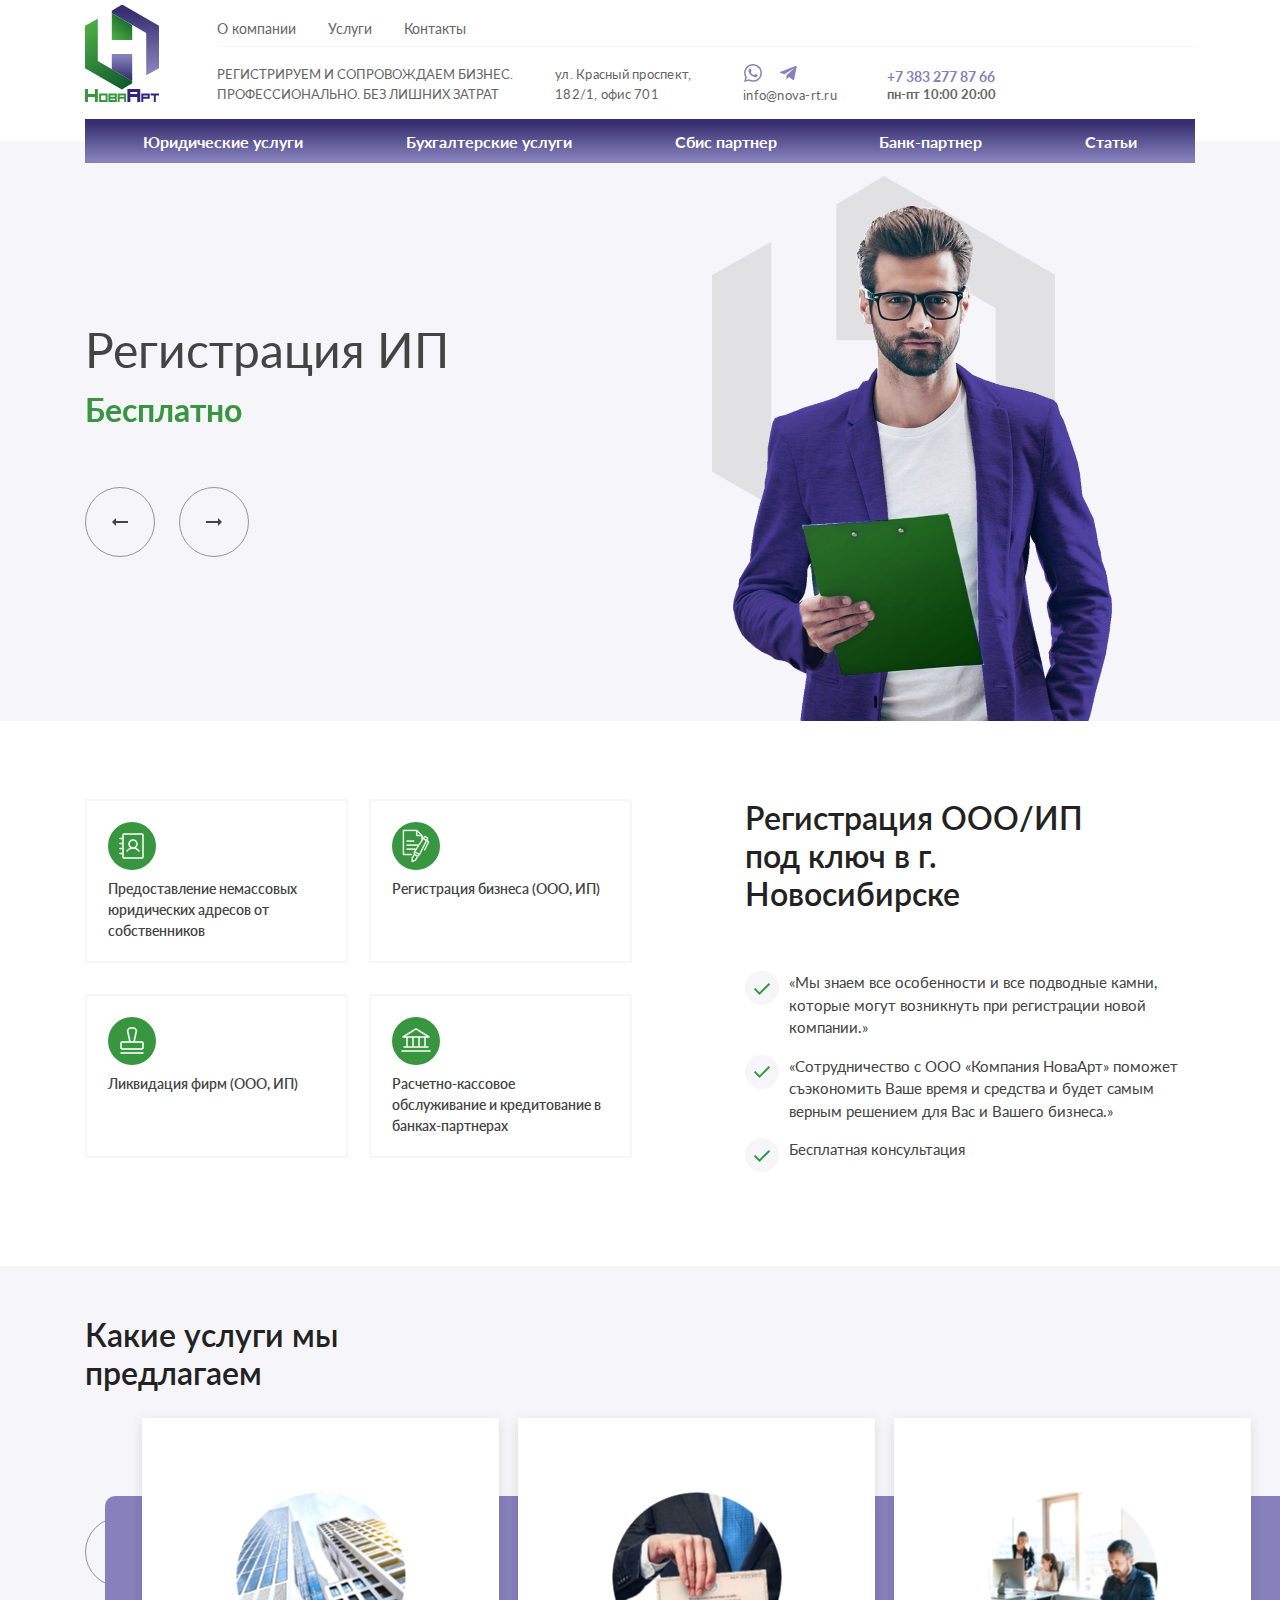
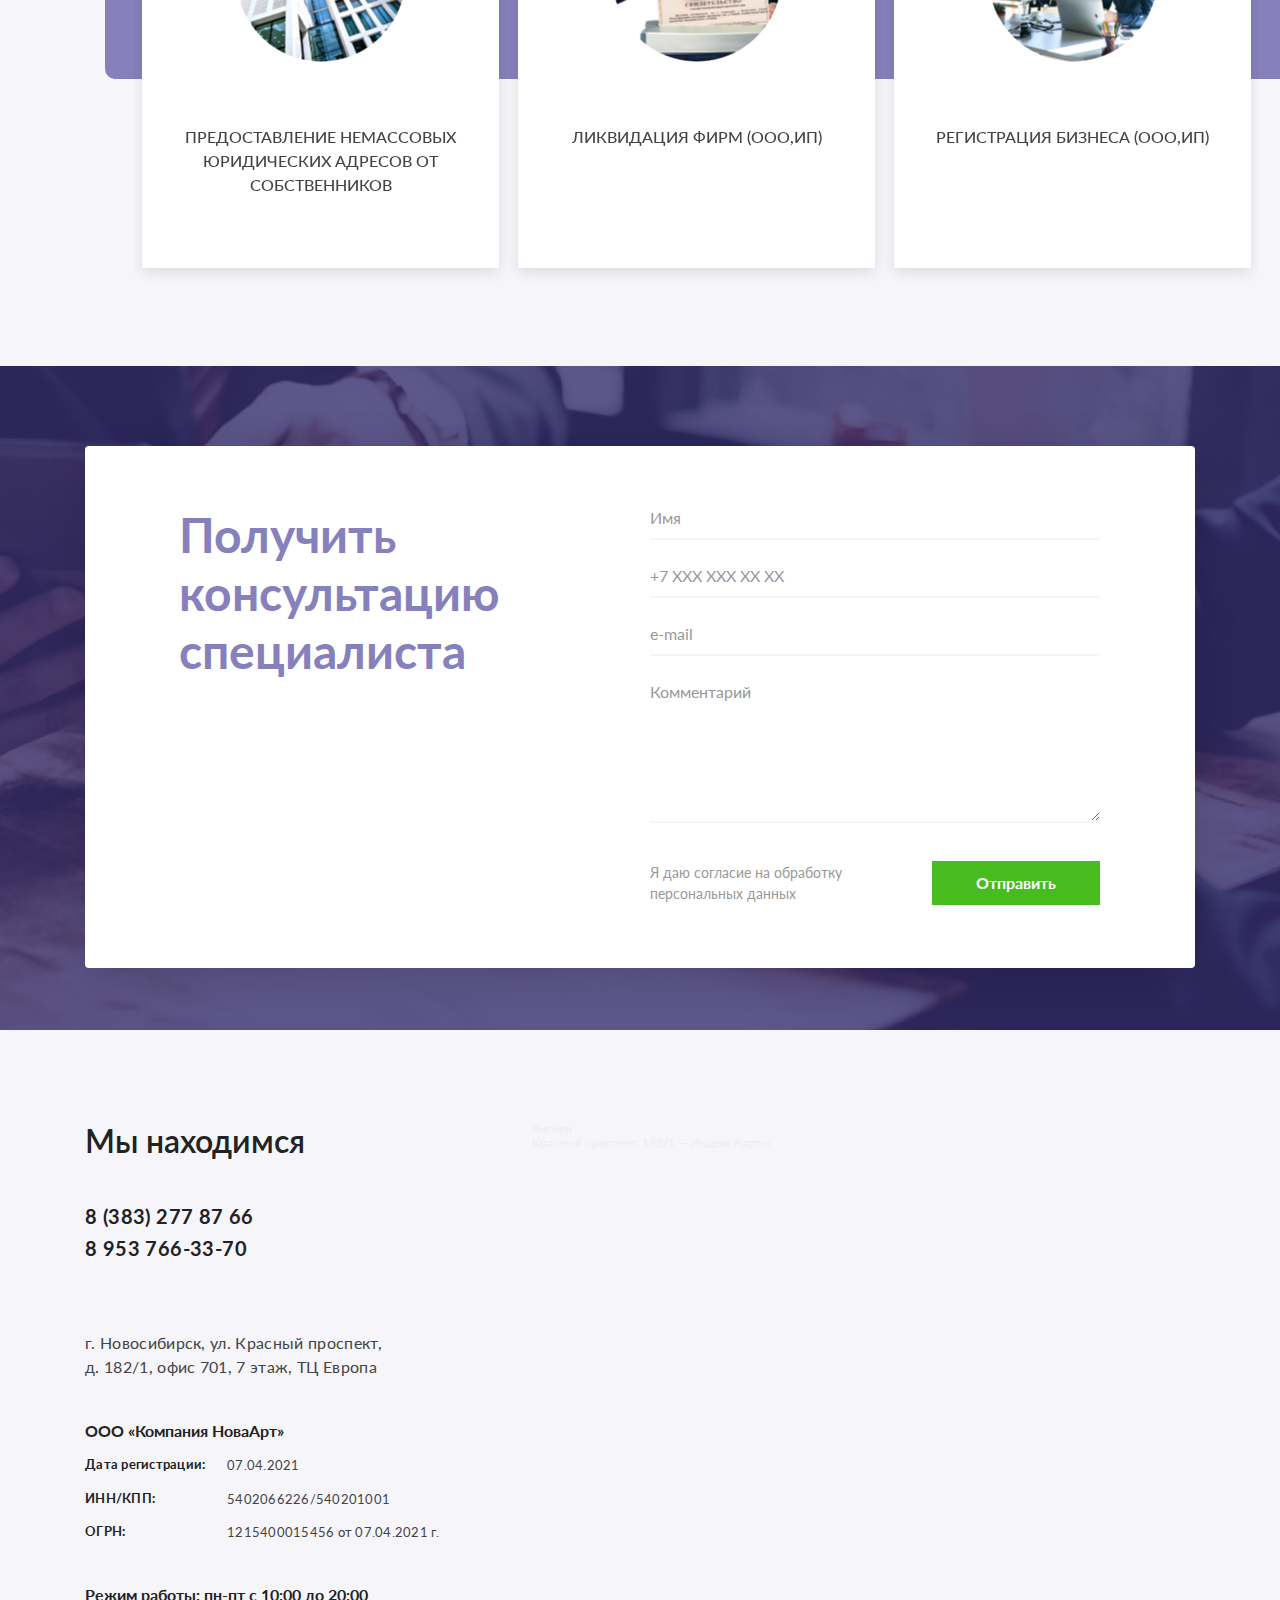
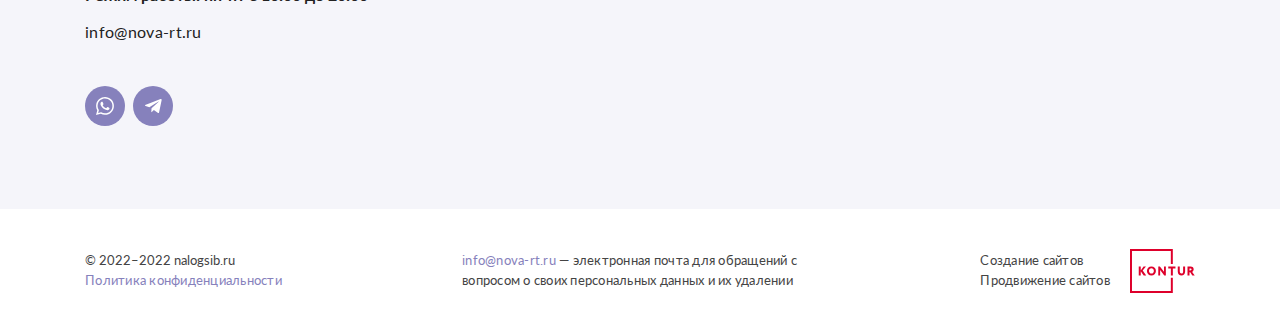
==== cbic-partner.html @ 811dba60 "fw" ====
<!DOCTYPE html>
<html lang="ru">
<head>
    <meta charset="UTF-8">
    <meta http-equiv="X-UA-Compatible" content="IE=edge">
    <meta name="viewport" content="width=device-width, initial-scale=1.0">
    <link rel="stylesheet" href="css/normalize.css">
    <link rel="stylesheet" href="slick-1.8.1/slick/slick-theme.css">
    <link rel="stylesheet" href="slick-1.8.1/slick/slick.css">
    <link rel="stylesheet" href="css/style.css">
    <link rel="stylesheet" href="css/media.css">
    <title></title>
</head>
<body>
    <header class="header">
        <div class="container">
            <div class="header__top">
                <a href="#" class="header__logo"></a>
                <div class="header__right">
                    <div class="nav">
                        <ul>
                            <li>
                                <a href="#">О компании</a>
                            </li>
                            <li>
                                <a href="#">Услуги</a>
                            </li>
                            <li>
                                <a href="#">Контакты</a>
                            </li>
                        </ul>
                    </div>
                    <div class="header__information">
                        <p class="left">Регистрируем и сопровождаем бизнес. Профессионально. Без лишних затрат</p>
                        <p class="header__map">ул. Красный проспект, 182/1, офис 701</p>
                        <div class="header__soc">
                            <div class="box">
                                <a href="#" class="icon">
                                    <svg xmlns="http://www.w3.org/2000/svg" width="18" height="18" viewBox="0 0 18 18" fill="none">
                                        <g clip-path="url(#clip0_146_228)">
                                        <path fill-rule="evenodd" clip-rule="evenodd" d="M13.0613 10.7865C12.8378 10.6748 11.742 10.1363 11.538 10.0613C11.334 9.98703 11.1855 9.95028 11.0363 10.1738C10.8877 10.3958 10.461 10.8983 10.3312 11.0468C10.2007 11.196 10.071 11.214 9.84825 11.103C9.6255 10.9905 8.907 10.7558 8.05575 9.99678C7.3935 9.40578 6.94575 8.67603 6.816 8.45253C6.68625 8.22978 6.80175 8.10903 6.9135 7.99803C7.014 7.89828 7.13625 7.73778 7.248 7.60803C7.35975 7.47753 7.3965 7.38453 7.47075 7.23528C7.54575 7.08678 7.50825 6.95703 7.452 6.84528C7.3965 6.73353 6.951 5.63628 6.765 5.19003C6.58425 4.75578 6.4005 4.81503 6.264 4.80753C6.1335 4.80153 5.985 4.80003 5.8365 4.80003C5.688 4.80003 5.4465 4.85553 5.2425 5.07903C5.03775 5.30178 4.4625 5.84103 4.4625 6.93828C4.4625 8.03478 5.2605 9.09453 5.37225 9.24378C5.484 9.39228 6.9435 11.6438 9.17925 12.609C9.71175 12.8385 10.1265 12.9758 10.4497 13.0778C10.9837 13.248 11.4698 13.224 11.8538 13.1663C12.2812 13.1025 13.1723 12.627 13.3583 12.1065C13.5435 11.586 13.5435 11.1398 13.488 11.0468C13.4325 10.9538 13.284 10.8983 13.0605 10.7865H13.0613ZM8.99475 16.3388H8.99175C7.66382 16.339 6.36028 15.9821 5.21775 15.3053L4.94775 15.1448L2.14125 15.8813L2.8905 13.1453L2.71425 12.8648C1.97185 11.683 1.57897 10.3154 1.581 8.91978C1.5825 4.83228 4.908 1.50678 8.99775 1.50678C10.9777 1.50678 12.8393 2.27928 14.2388 3.68028C14.929 4.36772 15.4762 5.1852 15.8485 6.08545C16.2208 6.9857 16.4109 7.95084 16.4078 8.92503C16.4062 13.0125 13.0807 16.3388 8.99475 16.3388ZM15.3038 2.61603C14.4774 1.78422 13.4942 1.12468 12.4111 0.675631C11.328 0.226579 10.1665 -0.00305719 8.994 3.07332e-05C4.0785 3.07332e-05 0.0765 4.00128 0.075 8.91903C0.0727223 10.4841 0.483281 12.0221 1.26525 13.3778L0 18L4.728 16.7595C6.03591 17.4721 7.50157 17.8455 8.991 17.8455H8.99475C13.9102 17.8455 17.9123 13.8443 17.9137 8.92578C17.9174 7.75374 17.6886 6.59261 17.2406 5.50956C16.7926 4.42651 16.1343 3.44303 15.3038 2.61603Z" fill="#8681BC"/>
                                        </g>
                                        <defs>
                                        <clipPath id="clip0_146_228">
                                        <rect width="18" height="18" fill="white"/>
                                        </clipPath>
                                        </defs>
                                    </svg>
                                </a>
                                <a href="#" class="icon">
                                    <svg xmlns="http://www.w3.org/2000/svg" width="20" height="20" viewBox="0 0 20 20" fill="none">
                                        <path d="M16.5538 3.09198L1.77884 8.78948C0.770505 9.19448 0.776339 9.75698 1.59384 10.0078L5.38717 11.1911L14.1638 5.65365C14.5788 5.40115 14.958 5.53698 14.6463 5.81365L7.53551 12.2311H7.53384L7.53551 12.232L7.27384 16.142C7.65717 16.142 7.82634 15.9661 8.04134 15.7586L9.88384 13.967L13.7163 16.7978C14.423 17.187 14.9305 16.987 15.1063 16.1436L17.6222 4.28698C17.8797 3.25448 17.228 2.78698 16.5538 3.09198Z" fill="#8681BC"/>
                                    </svg>
                                </a>
                            </div>
                            <a href="mailto:info@nova-rt.ru" class="header__email">info@nova-rt.ru</a>
                        </div>
                        <div class="header__phone">
                            <a href="tel:+7 383 277 87 66" class="phone">+7 383 277 87 66</a>
                            <p class="time">пн-пт  10:00 20:00</p>
                        </div>
                        <button class="header__call d-block">Перезвоните нам</button>
                    </div>
                </div>
            </div>
        </div>
    </header>
    <main class="main">
        <section class="banner">
            <div class="container">
                <div class="banner__slider">
                    <div class="banner__wrap">
                        <div class="banner__block">
                            <h2 class="banner__title">Регистрация ИП </h2>
                            <p class="banner__text"></p>
                            <a href="#" class="banner__btn">Бесплатно</a>
                            <div class="banner__img">
                                <img src="img/man.png" alt="" class="img">
                                <img src="img/man-bg.png" alt="" class="back">
                            </div>
                        </div>
                    </div>
                    <div class="banner__wrap">
                        <div class="banner__block">
                            <h2 class="banner__title">Регистрация ИП </h2>
                            <p class="banner__text"></p>
                            <a href="#" class="banner__btn">Бесплатно</a>
                            <div class="banner__img">
                                <img src="img/man.png" alt="" class="img">
                                <img src="img/man-bg.png" alt="" class="back">
                            </div>
                        </div>
                    </div>
                </div>
            </div>
        </section>
        <div class="header__navbar">
            <ul>
                <li>
                    <a href="#">Юридические услуги</a>
                </li>
                <li>
                    <a href="#">Бухгалтерские услуги</a>
                    <div class="sub_menu">
                        <ul>
                            <li>
                                <a href="#">Услуга 1</a>
                            </li>
                            <li>
                                <a href="#">Услуга 2</a>
                            </li>
                            <li>
                                <a href="#">Услуга 3</a>
                            </li>
                            <li>
                                <a href="#">Услуга 4</a>
                            </li>
                        </ul>
                    </div>
                </li>
                <li>
                    <a href="#">Сбис партнер</a>
                </li>
                <li>
                    <a href="#">Банк-партнер</a>
                </li>
                <li>
                    <a href="#">Статьи</a>
                </li>
            </ul>
        </div>
        <section class="registration">
            <div class="container">
                <div class="registration__box">
                    <div class="registration__left">
                        <div class="registration__block">
                            <div class="icon">
                                <svg xmlns="http://www.w3.org/2000/svg" width="32" height="32" viewBox="0 0 32 32" fill="none">
                                    <path d="M19.8875 17.7625C20.4683 17.3226 20.939 16.7537 21.2622 16.1008C21.5854 15.4478 21.7524 14.7286 21.75 14C21.75 12.7402 21.2496 11.532 20.3588 10.6412C19.468 9.75045 18.2598 9.25 17 9.25C15.7402 9.25 14.532 9.75045 13.6412 10.6412C12.7504 11.532 12.25 12.7402 12.25 14C12.2476 14.7286 12.4146 15.4478 12.7378 16.1008C13.061 16.7537 13.5317 17.3226 14.1125 17.7625C12.635 18.3196 11.3472 19.2866 10.4 20.55C10.2807 20.7091 10.2294 20.9092 10.2575 21.1061C10.2857 21.303 10.3909 21.4807 10.55 21.6C10.7091 21.7193 10.9092 21.7706 11.1061 21.7425C11.303 21.7143 11.4807 21.6091 11.6 21.45C12.2287 20.6117 13.044 19.9313 13.9813 19.4626C14.9186 18.994 15.9521 18.75 17 18.75C18.0479 18.75 19.0814 18.994 20.0187 19.4626C20.956 19.9313 21.7713 20.6117 22.4 21.45C22.4591 21.5288 22.5331 21.5952 22.6179 21.6454C22.7026 21.6955 22.7964 21.7285 22.8939 21.7425C22.9914 21.7564 23.0907 21.751 23.1861 21.7265C23.2815 21.7021 23.3712 21.6591 23.45 21.6C23.5288 21.5409 23.5952 21.4669 23.6454 21.3821C23.6955 21.2974 23.7285 21.2036 23.7425 21.1061C23.7564 21.0086 23.751 20.9093 23.7265 20.8139C23.7021 20.7185 23.6591 20.6288 23.6 20.55C22.6528 19.2866 21.365 18.3196 19.8875 17.7625ZM13.75 14C13.75 13.3572 13.9406 12.7289 14.2977 12.1944C14.6548 11.6599 15.1624 11.2434 15.7563 10.9974C16.3501 10.7514 17.0036 10.687 17.634 10.8124C18.2645 10.9378 18.8436 11.2474 19.2981 11.7019C19.7526 12.1564 20.0621 12.7355 20.1876 13.366C20.313 13.9964 20.2486 14.6499 20.0026 15.2437C19.7566 15.8376 19.3401 16.3452 18.8056 16.7023C18.2711 17.0594 17.6428 17.25 17 17.25C16.1391 17.2467 15.3143 16.9032 14.7055 16.2945C14.0968 15.6857 13.7533 14.8609 13.75 14ZM26 3.25H8C7.53587 3.25 7.09075 3.43437 6.76256 3.76256C6.43437 4.09075 6.25 4.53587 6.25 5V7.75H4C3.80109 7.75 3.61032 7.82902 3.46967 7.96967C3.32902 8.11032 3.25 8.30109 3.25 8.5C3.25 8.69891 3.32902 8.88968 3.46967 9.03033C3.61032 9.17098 3.80109 9.25 4 9.25H6.25V12.75H4C3.80109 12.75 3.61032 12.829 3.46967 12.9697C3.32902 13.1103 3.25 13.3011 3.25 13.5C3.25 13.6989 3.32902 13.8897 3.46967 14.0303C3.61032 14.171 3.80109 14.25 4 14.25H6.25V17.75H4C3.80109 17.75 3.61032 17.829 3.46967 17.9697C3.32902 18.1103 3.25 18.3011 3.25 18.5C3.25 18.6989 3.32902 18.8897 3.46967 19.0303C3.61032 19.171 3.80109 19.25 4 19.25H6.25V22.75H4C3.80109 22.75 3.61032 22.829 3.46967 22.9697C3.32902 23.1103 3.25 23.3011 3.25 23.5C3.25 23.6989 3.32902 23.8897 3.46967 24.0303C3.61032 24.171 3.80109 24.25 4 24.25H6.25V27C6.25 27.4641 6.43437 27.9092 6.76256 28.2374C7.09075 28.5656 7.53587 28.75 8 28.75H26C26.4641 28.75 26.9092 28.5656 27.2374 28.2374C27.5656 27.9092 27.75 27.4641 27.75 27V5C27.75 4.53587 27.5656 4.09075 27.2374 3.76256C26.9092 3.43437 26.4641 3.25 26 3.25ZM26.25 27C26.25 27.0663 26.2237 27.1299 26.1768 27.1768C26.1299 27.2237 26.0663 27.25 26 27.25H8C7.9337 27.25 7.87011 27.2237 7.82322 27.1768C7.77634 27.1299 7.75 27.0663 7.75 27V5C7.75 4.9337 7.77634 4.87011 7.82322 4.82322C7.87011 4.77634 7.9337 4.75 8 4.75H26C26.0663 4.75 26.1299 4.77634 26.1768 4.82322C26.2237 4.87011 26.25 4.9337 26.25 5V27Z" fill="white"/>
                                </svg>
                            </div>
                            <p class="text">Предоставление немассовых юридических адресов от собственников</p>
                        </div>
                        <div class="registration__block">
                            <div class="icon">
                                <svg xmlns="http://www.w3.org/2000/svg" width="28" height="34" viewBox="0 0 28 34" fill="none">
                                    <path d="M1.29347 1.00129C1.12094 1.0353 0.99703 1.19233 1.00005 1.3735V25.5371C1.00005 25.7426 1.16174 25.9093 1.36122 25.9093H9.48503C9.58175 25.9106 9.67493 25.8721 9.74369 25.8021C9.81244 25.7322 9.85123 25.6367 9.85123 25.5371C9.85123 25.4374 9.81245 25.3421 9.74369 25.272C9.67493 25.2022 9.58175 25.1635 9.48503 25.1651H1.72227V1.74576H14.427V6.54837C14.427 6.75394 14.5887 6.92032 14.7882 6.92032H19.6736V11.0252C19.6726 11.0727 19.6802 11.1202 19.6963 11.1646V11.1763L12.0354 22.77C11.9928 22.831 11.9692 22.904 11.9677 22.9792V25.2932L9.89164 28.8167C9.85512 28.8759 9.83547 28.9444 9.83522 29.0142V32.6307C9.83598 32.7563 9.89844 32.8728 10.0007 32.9406C10.1029 33.0086 10.2316 33.019 10.343 32.9678L13.6939 31.4562C13.7644 31.4255 13.8239 31.3726 13.8632 31.3051L15.9394 27.4795C15.9432 27.4756 15.947 27.4717 15.9505 27.4678L15.9618 27.4561V27.4444L15.9732 27.433C15.977 27.4291 15.9807 27.4252 15.9845 27.4213L17.7334 25.9795C17.7707 25.9473 17.8014 25.9079 17.8236 25.8632L24.7062 12.0023L26.1617 12.8861L22.3594 20.7116C22.3025 20.8009 22.2854 20.911 22.3126 21.014C22.34 21.117 22.4088 21.203 22.502 21.2502C22.5949 21.2972 22.7029 21.3008 22.7989 21.2601C22.8946 21.2193 22.9689 21.1383 23.0024 21.0374L26.9628 12.9089C27.0475 12.7318 26.983 12.5175 26.8162 12.4206L25.0334 11.3391L26.0489 9.29269C26.1408 9.11256 26.0756 8.88986 25.9023 8.79253L22.8559 6.99014C22.805 6.95666 22.7468 6.93642 22.6866 6.932C22.565 6.92993 22.4504 6.99118 22.3819 7.09474L20.3962 10.1067V6.54835C20.3955 6.44712 20.3547 6.35056 20.2834 6.28075L15.0368 1.09474C14.9683 1.03244 14.8796 0.999218 14.7884 1.00156H1.36158C1.33916 0.999481 1.3165 0.999481 1.29383 1.00156L1.29347 1.00129ZM15.1491 2.24565L19.1432 6.17587H15.1491V2.24565ZM22.7874 7.80383L25.2473 9.26906L24.401 10.9669L21.7606 9.36202L22.7874 7.80383ZM21.3546 9.97845L24.0736 11.6295L17.4392 25.014L12.9597 22.6652L21.3546 9.97845ZM4.82455 11.6412C4.62508 11.6508 4.47095 11.8252 4.48027 12.0308C4.4896 12.2363 4.65883 12.3952 4.85831 12.3853H11.8654C11.9621 12.3869 12.0551 12.3482 12.1241 12.2784C12.1928 12.2083 12.2316 12.113 12.2316 12.0134C12.2316 11.9137 12.1928 11.8182 12.1241 11.7484C12.0551 11.6783 11.9621 11.6399 11.8654 11.6412H4.85831C4.84697 11.6406 4.83564 11.6406 4.82456 11.6412L4.82455 11.6412ZM4.79056 15.6763C4.59108 15.6955 4.44476 15.8777 4.4634 16.0833C4.48204 16.2889 4.65883 16.4397 4.8583 16.4205H15.9273C16.024 16.4218 16.117 16.3833 16.186 16.3133C16.2547 16.2434 16.2935 16.1479 16.2935 16.0482C16.2935 15.9488 16.2547 15.8533 16.186 15.7832C16.117 15.7134 16.024 15.6747 15.9273 15.6763H4.8583C4.83589 15.674 4.81322 15.674 4.79056 15.6763V15.6763ZM4.82455 19.6998C4.62508 19.7094 4.47095 19.8838 4.48027 20.0891C4.48959 20.2947 4.65883 20.4535 4.85831 20.4439H13.0498C13.1465 20.4452 13.2395 20.4068 13.3085 20.3367C13.3772 20.2669 13.416 20.1714 13.416 20.0717C13.416 19.972 13.3772 19.8768 13.3085 19.8067C13.2395 19.7369 13.1465 19.6982 13.0498 19.6997H4.85831C4.84697 19.699 4.83564 19.699 4.82456 19.6997L4.82455 19.6998ZM12.6885 23.3627L17.0101 25.6185L15.6334 26.7579L12.6885 25.1764L12.6885 23.3627ZM12.4515 25.8859L15.1708 27.3511L13.2867 30.8279L10.5561 32.0488V29.107L12.4515 25.8859Z" fill="white" stroke="white" stroke-width="0.6"/>
                                </svg>
                            </div>
                            <p class="text">Регистрация бизнеса (ООО, ИП)</p>
                        </div>
                        <div class="registration__block">
                            <div class="icon">
                                <svg xmlns="http://www.w3.org/2000/svg" width="32" height="32" viewBox="0 0 32 32" fill="none">
                                    <path d="M27.5 28C27.5 28.1326 27.4473 28.2598 27.3536 28.3536C27.2598 28.4473 27.1326 28.5 27 28.5H5C4.86739 28.5 4.74021 28.4473 4.64645 28.3536C4.55268 28.2598 4.5 28.1326 4.5 28C4.5 27.8674 4.55268 27.7402 4.64645 27.6465C4.74021 27.5527 4.86739 27.5 5 27.5H27C27.1326 27.5 27.2598 27.5527 27.3536 27.6465C27.4473 27.7402 27.5 27.8674 27.5 28ZM27.5 18V23C27.5 23.3978 27.342 23.7794 27.0607 24.0607C26.7794 24.342 26.3978 24.5 26 24.5H6C5.60218 24.5 5.22064 24.342 4.93934 24.0607C4.65804 23.7794 4.5 23.3978 4.5 23V18C4.5 17.6022 4.65804 17.2206 4.93934 16.9393C5.22064 16.658 5.60218 16.5 6 16.5H13.3875L11.2875 6.7375C11.1774 6.2267 11.1831 5.69772 11.3041 5.18939C11.4251 4.68106 11.6584 4.20628 11.9869 3.79989C12.3153 3.39349 12.7306 3.06581 13.2023 2.84087C13.6739 2.61594 14.19 2.49947 14.7125 2.5H17.2875C17.81 2.49947 18.3261 2.61594 18.7977 2.84087C19.2694 3.06581 19.6847 3.39349 20.0131 3.79989C20.3416 4.20628 20.5749 4.68106 20.6959 5.18939C20.8169 5.69772 20.8226 6.2267 20.7125 6.7375L18.6125 16.5H26C26.3978 16.5 26.7794 16.658 27.0607 16.9393C27.342 17.2206 27.5 17.6022 27.5 18ZM14.4 16.5H17.6L19.7375 6.525C19.8137 6.15974 19.8084 5.78216 19.7219 5.41918C19.6355 5.0562 19.4701 4.71675 19.2375 4.425C19.0022 4.13495 18.7049 3.9013 18.3675 3.74123C18.03 3.58116 17.661 3.49873 17.2875 3.5H14.7125C14.339 3.49873 13.97 3.58116 13.6325 3.74123C13.2951 3.9013 12.9978 4.13495 12.7625 4.425C12.5299 4.71675 12.3645 5.0562 12.2781 5.41918C12.1916 5.78216 12.1863 6.15974 12.2625 6.525L14.4 16.5ZM26.5 18C26.5 17.8674 26.4473 17.7402 26.3536 17.6465C26.2598 17.5527 26.1326 17.5 26 17.5H6C5.86739 17.5 5.74021 17.5527 5.64645 17.6465C5.55268 17.7402 5.5 17.8674 5.5 18V23C5.5 23.1326 5.55268 23.2598 5.64645 23.3536C5.74021 23.4473 5.86739 23.5 6 23.5H26C26.1326 23.5 26.2598 23.4473 26.3536 23.3536C26.4473 23.2598 26.5 23.1326 26.5 23V18Z" fill="white" stroke="white" stroke-width="0.6"/>
                                </svg>
                            </div>
                            <p class="text">Ликвидация фирм (ООО, ИП)</p>
                        </div>
                        <div class="registration__block">
                            <div class="icon">
                                <svg xmlns="http://www.w3.org/2000/svg" width="32" height="32" viewBox="0 0 32 32" fill="none">
                                    <path d="M3 12.75H6.25V21.25H4C3.80109 21.25 3.61032 21.329 3.46967 21.4697C3.32902 21.6103 3.25 21.8011 3.25 22C3.25 22.1989 3.32902 22.3897 3.46967 22.5303C3.61032 22.671 3.80109 22.75 4 22.75H28C28.1989 22.75 28.3897 22.671 28.5303 22.5303C28.671 22.3897 28.75 22.1989 28.75 22C28.75 21.8011 28.671 21.6103 28.5303 21.4697C28.3897 21.329 28.1989 21.25 28 21.25H25.75V12.75H29C29.1625 12.7484 29.32 12.694 29.4489 12.5952C29.5778 12.4963 29.6711 12.3582 29.7148 12.2018C29.7585 12.0453 29.7502 11.8789 29.6912 11.7275C29.6322 11.5762 29.5256 11.4481 29.3875 11.3625L16.3875 3.36249C16.2716 3.28917 16.1372 3.25024 16 3.25024C15.8628 3.25024 15.7284 3.28917 15.6125 3.36249L2.6125 11.3625C2.4744 11.4481 2.36782 11.5762 2.30879 11.7275C2.24976 11.8789 2.24147 12.0453 2.28517 12.2018C2.32887 12.3582 2.42219 12.4963 2.55111 12.5952C2.68002 12.694 2.83755 12.7484 3 12.75ZM7.75 12.75H12.25V21.25H7.75V12.75ZM18.25 12.75V21.25H13.75V12.75H18.25ZM24.25 21.25H19.75V12.75H24.25V21.25ZM16 4.87499L26.35 11.25H5.65L16 4.87499ZM30.75 26C30.75 26.1989 30.671 26.3897 30.5303 26.5303C30.3897 26.671 30.1989 26.75 30 26.75H2C1.80109 26.75 1.61032 26.671 1.46967 26.5303C1.32902 26.3897 1.25 26.1989 1.25 26C1.25 25.8011 1.32902 25.6103 1.46967 25.4697C1.61032 25.329 1.80109 25.25 2 25.25H30C30.1989 25.25 30.3897 25.329 30.5303 25.4697C30.671 25.6103 30.75 25.8011 30.75 26Z" fill="white"/>
                                </svg>
                            </div>
                            <p class="text">Расчетно-кассовое обслуживание и кредитование в банках-партнерах</p>
                        </div>
                    </div>
                    <div class="registration__right">
                        <div class="title_h2">
                            <h2 class="h2">Регистрация ООО/ИП под ключ в г. Новосибирске</h2>
                        </div>
                        <div class="registration__check">
                            <div class="icon">
                                <svg xmlns="http://www.w3.org/2000/svg" width="18" height="13" viewBox="0 0 18 13" fill="none">
                                    <path d="M6.54961 13.0001L0.849609 7.3001L2.27461 5.8751L6.54961 10.1501L15.7246 0.975098L17.1496 2.4001L6.54961 13.0001Z" fill="#37963F"/>
                                </svg>
                            </div>
                            <p class="text">«Мы знаем все особенности и все подводные камни, которые могут возникнуть при регистрации новой компании.»</p>
                        </div>
                        <div class="registration__check">
                            <div class="icon">
                                <svg xmlns="http://www.w3.org/2000/svg" width="18" height="13" viewBox="0 0 18 13" fill="none">
                                    <path d="M6.54961 13.0001L0.849609 7.3001L2.27461 5.8751L6.54961 10.1501L15.7246 0.975098L17.1496 2.4001L6.54961 13.0001Z" fill="#37963F"/>
                                </svg>
                            </div>
                            <p class="text">«Сотрудничество с ООО «Компания НоваАрт» поможет съэкономить Ваше время и средства и будет самым верным решением для Вас и Вашего бизнеса.»</p>
                        </div>
                        <div class="registration__check">
                            <div class="icon">
                                <svg xmlns="http://www.w3.org/2000/svg" width="18" height="13" viewBox="0 0 18 13" fill="none">
                                    <path d="M6.54961 13.0001L0.849609 7.3001L2.27461 5.8751L6.54961 10.1501L15.7246 0.975098L17.1496 2.4001L6.54961 13.0001Z" fill="#37963F"/>
                                </svg>
                            </div>
                            <p class="text">Бесплатная консультация</p>
                        </div>
                    </div>
                </div>
            </div>
        </section>
        <section class="services">
            <div class="container">
                <div class="title_h2">
                    <h2 class="h2">Какие услуги мы предлагаем</h2>
                </div>
                <div class="arrows_box">
                    <button class="prev">
                        <svg xmlns="http://www.w3.org/2000/svg" width="16" height="8" viewBox="0 0 16 8" fill="none">
                            <path d="M3.99 3H16V5H3.99V8L0 4L3.99 0V3Z" fill="#444444"/>
                        </svg>
                    </button>
                    <button class="next">
                        <svg xmlns="http://www.w3.org/2000/svg" width="16" height="8" viewBox="0 0 16 8" fill="none">
                            <path d="M12.01 3H0V5H12.01V8L16 4L12.01 0V3Z" fill="#444444"/>
                        </svg>
                    </button>
                </div>
                <div class="services__slider">
                    <div class="services__wrap">
                        <a href="#" class="services__block">
                            <div class="img">
                                <img src="img/img1.png" alt="">
                            </div>
                            <p class="text">Предоставление немассовых юридических адресов от собственников</p>
                        </a>
                    </div>
                    <div class="services__wrap">
                        <a href="#" class="services__block">
                            <div class="img">
                                <img src="img/img2.png" alt="">
                            </div>
                            <p class="text">Ликвидация фирм (ООО,ИП)</p>
                        </a>
                    </div>
                    <div class="services__wrap">
                        <a href="#" class="services__block">
                            <div class="img">
                                <img src="img/img3.png" alt="">
                            </div>
                            <p class="text">Регистрация бизнеса (ООО,ИП)</p>
                        </a>
                    </div>
                    <div class="services__wrap">
                        <a href="#" class="services__block">
                            <div class="img">
                                <img src="img/img2.png" alt="">
                            </div>
                            <p class="text">Ликвидация фирм (ООО,ИП)</p>
                        </a>
                    </div>
                </div>
            </div>
        </section>
        <section class="consultation_form">
            <div class="container">
                <div class="consultation_form__wrap">
                    <p class="title">Получить консультацию специалиста</p>
                    <form class="consultation_form__block">
                        <div class="input">
                            <input type="text" placeholder="Имя">
                        </div>
                        <div class="input">
                            <input type="text" placeholder="+7 ХХХ ХХХ ХХ ХХ" class="input_phone tel">
                        </div>
                        <div class="input">
                            <input type="text" placeholder="e-mail">
                        </div>
                        <textarea class="textarea" placeholder="Комментарий"></textarea>
                        <div class="box">
                            <h5 class="h5">Я даю согласие на обработку персональных данных</h5>
                            <button class="btn">Отправить</button>
                        </div>
                    </form>
                </div>
            </div>
        </section>
        <section class="contacts">
            <div class="container">
                <div class="contacts__box">
                    <div class="contacts__wrap">
                        <div class="title_h2">
                            <h2 class="h2">Мы находимся</h2>
                        </div>
                        <div class="wrap">
                            <div class="phone">
                                <p><a href="tel:8 (383) 277 87 66">8 (383) 277 87 66</a></p>
                                <p><a href="tel:8 953 766-33-70">8 953 766-33-70</a></p>
                            </div>
                            <p class="address">
                                г. Новосибирск, ул. Красный проспект, д. 182/1, офис 701, 7 этаж, ТЦ Европа
                            </p>
                        </div>
                        <div class="wrap">
                            <h5 class="h5">ООО «Компания НоваАрт»</h5>
                            <ul>
                                <li>
                                    <h6>Дата регистрации:</h6>
                                    <p>07.04.2021</p>
                                </li>
                                <li>
                                    <h6>ИНН/КПП:</h6>
                                    <p>5402066226/540201001</p>
                                </li>
                                <li>
                                    <h6>ОГРН:</h6>
                                    <p>1215400015456 от 07.04.2021 г.</p>
                                </li>
                            </ul>
                        </div>
                        <div class="wrap">
                            <h5 class="h5">Режим работы: пн-пт с 10:00 до 20:00</h5>
                            <a href="mailto:info@nova-rt.ru" class="email">info@nova-rt.ru</a>
                        </div>
                        <div class="soc">
                            <a href="#" class="item">
                                <svg xmlns="http://www.w3.org/2000/svg" width="18" height="18" viewBox="0 0 18 18" fill="none">
                                    <path fill-rule="evenodd" clip-rule="evenodd" d="M13.0613 10.7865C12.8378 10.6748 11.742 10.1363 11.538 10.0613C11.334 9.987 11.1855 9.95025 11.0363 10.1737C10.8877 10.3958 10.461 10.8983 10.3312 11.0468C10.2007 11.196 10.071 11.214 9.84825 11.103C9.6255 10.9905 8.907 10.7558 8.05575 9.99675C7.3935 9.40575 6.94575 8.676 6.816 8.4525C6.68625 8.22975 6.80175 8.109 6.9135 7.998C7.014 7.89825 7.13625 7.73775 7.248 7.608C7.35975 7.4775 7.3965 7.3845 7.47075 7.23525C7.54575 7.08675 7.50825 6.957 7.452 6.84525C7.3965 6.7335 6.951 5.63625 6.765 5.19C6.58425 4.75575 6.4005 4.815 6.264 4.8075C6.1335 4.8015 5.985 4.8 5.8365 4.8C5.688 4.8 5.4465 4.8555 5.2425 5.079C5.03775 5.30175 4.4625 5.841 4.4625 6.93825C4.4625 8.03475 5.2605 9.0945 5.37225 9.24375C5.484 9.39225 6.9435 11.6438 9.17925 12.609C9.71175 12.8385 10.1265 12.9757 10.4497 13.0777C10.9837 13.248 11.4698 13.224 11.8538 13.1663C12.2812 13.1025 13.1723 12.627 13.3583 12.1065C13.5435 11.586 13.5435 11.1398 13.488 11.0468C13.4325 10.9538 13.284 10.8983 13.0605 10.7865H13.0613ZM8.99475 16.3387H8.99175C7.66382 16.339 6.36028 15.982 5.21775 15.3052L4.94775 15.1448L2.14125 15.8812L2.8905 13.1453L2.71425 12.8647C1.97185 11.683 1.57897 10.3153 1.581 8.91975C1.5825 4.83225 4.908 1.50675 8.99775 1.50675C10.9777 1.50675 12.8393 2.27925 14.2388 3.68025C14.929 4.36769 15.4762 5.18517 15.8485 6.08542C16.2208 6.98567 16.4109 7.95081 16.4078 8.925C16.4062 13.0125 13.0807 16.3387 8.99475 16.3387ZM15.3038 2.616C14.4774 1.78419 13.4942 1.12465 12.4111 0.675601C11.328 0.226548 10.1665 -0.0030877 8.994 2.15583e-07C4.0785 2.15583e-07 0.0765 4.00125 0.075 8.919C0.0727223 10.4841 0.483281 12.022 1.26525 13.3777L0 18L4.728 16.7595C6.03591 17.4721 7.50157 17.8455 8.991 17.8455H8.99475C13.9102 17.8455 17.9123 13.8443 17.9137 8.92575C17.9174 7.75371 17.6886 6.59258 17.2406 5.50953C16.7926 4.42648 16.1343 3.443 15.3038 2.616Z" fill="white"/>
                                </svg>
                            </a>
                            <a href="#" class="item">
                                <svg xmlns="http://www.w3.org/2000/svg" width="17" height="14" viewBox="0 0 17 14" fill="none">
                                    <path d="M15.5538 0.091979L0.778839 5.78948C-0.229495 6.19448 -0.223661 6.75698 0.593839 7.00781L4.38717 8.19114L13.1638 2.65365C13.5788 2.40115 13.958 2.53698 13.6463 2.81365L6.53551 9.23114H6.53384L6.53551 9.23198L6.27384 13.142C6.65717 13.142 6.82634 12.9661 7.04134 12.7586L8.88384 10.967L12.7163 13.7978C13.423 14.187 13.9305 13.987 14.1063 13.1436L16.6222 1.28698C16.8797 0.254479 16.228 -0.213021 15.5538 0.091979Z" fill="white"/>
                                </svg>
                            </a>
                        </div>
                    </div>
                    <div class="contacts__map">
                        <div style="position:relative;overflow:hidden;"><a href="https://yandex.uz/maps/196754/yangiyer/?utm_medium=mapframe&utm_source=maps" style="color:#eee;font-size:12px;position:absolute;top:0px;">Янгиер</a><a href="https://yandex.uz/maps/65/novosibirsk/house/krasny_prospekt_182_1/bEsYfwZjQUYBQFtvfXx0dn1rYw==/?indoorLevel=0&ll=82.913836%2C55.057188&utm_medium=mapframe&utm_source=maps&z=17.15" style="color:#eee;font-size:12px;position:absolute;top:14px;">Красный проспект, 182/1 — Яндекс Карты</a><iframe src="https://yandex.uz/map-widget/v1/?indoorLevel=0&ll=82.913836%2C55.057188&mode=search&ol=geo&ouri=ymapsbm1%3A%2F%2Fgeo%3Fdata%3DCgg1NzA5OTc3ORJM0KDQvtGB0YHQuNGPLCDQndC%2B0LLQvtGB0LjQsdC40YDRgdC6LCDQmtGA0LDRgdC90YvQuSDQv9GA0L7RgdC%2F0LXQutGCLCAxODIvMSIKDePTpUIVkDpcQg%3D%3D&z=17.15" frameborder="1" allowfullscreen="true" style="position:relative;"></iframe></div>
                    </div>
                </div>
            </div>
        </section>
    </main>

    <footer class="footer">
        <div class="container">
            <div class="footer__box">
                <div class="footer__left">
                    <p class="copy">© 2022–2022 nalogsib.ru</p>
                    <a href="#" class="link">Политика конфиденциальности</a>
                </div>
                <div class="footer__center">
                    <p class="text"><a href="mailto:info@nova-rt.ru">info@nova-rt.ru</a> — электронная почта для обращений с вопросом о своих персональных данных и их удалении</p>
                </div>
                <div class="footer__right">
                    <div>
                        <a href="#" class="link">Создание сайтов</a>
                        <a href="#" class="link">Продвижение сайтов</a>
                    </div>
                    <svg xmlns="http://www.w3.org/2000/svg" width="65" height="44" viewBox="0 0 65 44" fill="none">
                        <path d="M42.8187 44H0V0H42.8187V15.0544H40.8337V2.03975H1.98291V41.9603H40.8337V28.8473H42.8187V44Z" fill="#DE002B"/>
                        <path d="M8.74609 17.4818H10.7352V21.3774L13.5816 17.4818H15.9682L12.6994 21.6083L16.2283 26.4233H13.7065L10.7352 22.1685V26.4233H8.74609V17.4818Z" fill="#DE002B"/>
                        <path d="M21.4157 24.5798C23.0199 24.5798 23.8522 23.4146 23.8522 21.9521C23.8522 20.3656 22.7785 19.3243 21.4157 19.3243C20.0175 19.3243 18.9813 20.3656 18.9813 21.9521C18.9813 23.4381 20.0653 24.5798 21.4157 24.5798ZM21.4157 17.4663C23.9854 17.4663 25.9038 19.1875 25.9038 21.9521C25.9038 24.5798 23.9854 26.4379 21.4157 26.4379C18.8481 26.4379 16.9297 24.7145 16.9297 21.9521C16.9297 19.4355 18.7274 17.4663 21.4157 17.4663Z" fill="#DE002B"/>
                        <path d="M34.2688 26.4225L30.1427 21.0579V26.4225H28.2764V17.483H29.8681L33.9962 22.871L33.992 17.483H35.8563L35.8605 26.4225H34.2688Z" fill="#DE002B"/>
                        <path d="M38.2539 17.4818H45.4635V19.3976H42.8523V26.4233H40.8631V19.3976H38.2539V17.4818Z" fill="#DE002B"/>
                        <path d="M55.1124 22.5766C55.1124 25.309 53.4228 26.4208 51.5586 26.4208C49.3218 26.4208 47.7676 25.1059 47.7676 22.4868V17.4858H49.7567V22.0528C49.7567 23.4446 50.1666 24.5051 51.5586 24.5051C52.7633 24.5051 53.1232 23.5986 53.1232 22.1682V17.4858H55.1124V22.5766Z" fill="#DE002B"/>
                        <path d="M59.4911 19.4271V21.407H60.211C60.9705 21.407 61.5656 21.1247 61.5656 20.3721C61.5656 19.874 61.3201 19.425 60.3629 19.425C60.0633 19.425 59.901 19.4143 59.4911 19.4271ZM57.502 26.4208V17.4857C57.9868 17.4857 60.211 17.4857 60.4607 17.4857C62.8348 17.4857 63.6796 18.698 63.6796 20.3465C63.6796 22.0056 62.685 22.6834 62.2127 22.9271L64.7283 26.4208H62.3167L60.2235 23.3227H59.4911V26.4208H57.502Z" fill="#DE002B"/>
                    </svg>
                </div>
            </div>
        </div>
    </footer>
    
    <script src="js/jquery.min.js"></script>
    <script src="js/SmoothScroll.js"></script>
    <script src="slick-1.8.1/slick/slick.min.js"></script>
    <script src="js/main.js"></script>
    <script>
        $('.banner__slider').slick({
            infinite: true,
            slidesToShow: 1,
            slidesToScroll: 1,
            dots: false,
            arrows: true,
            fade: true,
        });
        $('.services__slider').slick({
            infinite: true,
            slidesToShow: 3,
            slidesToScroll: 1,
            dots: false,
            arrows: true,
            responsive: [
                {
                breakpoint: 1024,
                settings: {
                    slidesToShow: 1,
                }
                }
            ]
        });
    </script>

</body>
</html>
---- css/style.css ----
@import url("https://fonts.googleapis.com/css2?family=Lato:ital,wght@0,100;0,300;0,400;0,700;0,900;1,100;1,300;1,400;1,700;1,900&display=swap");
*, *::before, *::after {
  margin: 0;
  padding: 0;
  outline: none;
  -webkit-box-sizing: border-box;
          box-sizing: border-box;
}

body {
  font-family: "Lato", sans-serif;
}

:focus {
  outline: none;
}

button {
  cursor: pointer;
}

a {
  padding: 0;
  margin: 0;
  text-decoration: none;
}

p {
  padding: 0;
  margin: 0;
}

h1, h2, h3, h4, h5, h6 {
  padding: 0;
  margin: 0;
}

ul, ol {
  list-style: none;
  padding: 0;
  margin: 0;
}

.container {
  max-width: 1110px;
  width: 100%;
  margin: 0 auto;
}

.header {
  height: 141px;
  background: #FFFFFF;
  position: relative;
}

.header__top {
  display: -webkit-box;
  display: -ms-flexbox;
  display: flex;
  -webkit-box-pack: justify;
      -ms-flex-pack: justify;
          justify-content: space-between;
  padding-top: 5px;
}

.header__logo {
  display: block;
  width: 74px;
  height: 97px;
  background: url(../img/logo.svg) no-repeat center;
  background-size: 100%;
}

.header__right {
  width: 978px;
  padding-top: 14px;
}
.header__right .nav {
  padding-bottom: 9px;
  border-bottom: 1px solid #F5F5FA;
}
.header__right .nav ul {
  display: -webkit-box;
  display: -ms-flexbox;
  display: flex;
}
.header__right .nav li {
  margin-right: 32px;
}
.header__right .nav a {
  font-weight: 400;
  font-size: 14px;
  line-height: 17px;
  color: #666666;
  -webkit-transition: all 0.2s ease;
  transition: all 0.2s ease;
}
.header__right .nav a:hover {
  color: #37963F;
}

.header__information {
  padding-top: 16px;
  display: -webkit-box;
  display: -ms-flexbox;
  display: flex;
  -webkit-box-align: center;
      -ms-flex-align: center;
          align-items: center;
}
.header__information .left {
  width: 318px;
  font-weight: 400;
  font-size: 13px;
  line-height: 150%;
  text-transform: uppercase;
  color: #666666;
}

.header__map {
  width: 168px;
  font-weight: 400;
  font-size: 13px;
  line-height: 150%;
  letter-spacing: 0.02em;
  color: #666666;
  margin: 0px 20px;
}

.header__soc .box {
  display: -webkit-box;
  display: -ms-flexbox;
  display: flex;
}
.header__soc .icon {
  width: 20px;
  height: 20px;
  display: -webkit-box;
  display: -ms-flexbox;
  display: flex;
  -webkit-box-align: center;
      -ms-flex-align: center;
          align-items: center;
  -webkit-box-pack: center;
      -ms-flex-pack: center;
          justify-content: center;
  margin-right: 16px;
  -webkit-transition: all 0.2s ease;
  transition: all 0.2s ease;
}
.header__soc .icon:hover {
  -webkit-transform: scale(1.09);
          transform: scale(1.09);
}

.header__email {
  margin-top: 3px;
  display: block;
  font-weight: 400;
  font-size: 13px;
  line-height: 150%;
  letter-spacing: 0.02em;
  color: #666666;
}

.header__email:hover {
  text-decoration: underline;
}

.header__phone {
  margin-left: 50px;
}
.header__phone .phone {
  font-weight: 700;
  font-size: 14px;
  line-height: 17px;
  color: #8681BC;
  -webkit-transition: all 0.2s ease;
  transition: all 0.2s ease;
}
.header__phone .phone:hover {
  color: #37963F;
}
.header__phone .time {
  font-weight: 700;
  font-size: 13px;
  line-height: 16px;
  color: #666666;
}

.header__navbar {
  display: -webkit-box;
  display: -ms-flexbox;
  display: flex;
  -webkit-box-align: center;
      -ms-flex-align: center;
          align-items: center;
  position: absolute;
  top: 119px;
  left: 50%;
  -webkit-transform: translateX(-50%);
          transform: translateX(-50%);
  max-width: 1110px;
  width: 100%;
  height: 44px;
  background: -webkit-gradient(linear, left top, left bottom, color-stop(7.37%, #352D6D), color-stop(93.89%, #8681BC));
  background: linear-gradient(180deg, #352D6D 7.37%, #8681BC 93.89%);
  padding: 0 58px;
}

.sub_menu {
  width: 282px;
  height: 0;
  overflow: hidden;
  position: absolute;
  top: 100%;
  left: -35px;
  z-index: 9;
  background: #FFFFFF;
  border: 1px solid #F5F5FA;
  opacity: 0;
  -webkit-transition: all 0.3s ease;
  transition: all 0.3s ease;
}
.sub_menu ul {
  padding: 17px 66px 43px 38px;
}
.sub_menu li {
  margin-bottom: 8px;
}
.sub_menu li:last-child {
  margin-bottom: 0;
}
.sub_menu a {
  display: block;
  font-weight: 700;
  font-size: 14px;
  line-height: 150%;
  color: #444444;
  -webkit-transition: all 0.2s ease;
  transition: all 0.2s ease;
}
.sub_menu a:hover {
  color: #47BC1F;
}

.header__navbar > ul {
  width: 100%;
  height: 100%;
  display: -webkit-box;
  display: -ms-flexbox;
  display: flex;
  -webkit-box-pack: justify;
      -ms-flex-pack: justify;
          justify-content: space-between;
}

.header__navbar > ul > li {
  height: 100%;
  position: relative;
}

.header__navbar > ul > li:hover .sub_menu {
  height: auto;
  opacity: 1;
}

.header__navbar > ul > li > a {
  display: -webkit-box;
  display: -ms-flexbox;
  display: flex;
  -webkit-box-align: center;
      -ms-flex-align: center;
          align-items: center;
  height: 100%;
  font-weight: 700;
  font-size: 16px;
  line-height: 19px;
  color: #FFFFFF;
  -webkit-transition: all 0.2s ease;
  transition: all 0.2s ease;
}

.header__navbar > ul > li > a:hover {
  color: #47BC1F;
}

.banner {
  height: 580px;
  background: -webkit-gradient(linear, left bottom, left top, from(#F5F5FA), to(#F5F5FA)), -webkit-gradient(linear, left top, left bottom, from(#F9FAFC), to(#E1E1E3));
  background: linear-gradient(0deg, #F5F5FA, #F5F5FA), linear-gradient(180deg, #F9FAFC 0%, #E1E1E3 100%);
}
.banner .slick-prev, .banner .slick-next {
  width: 70px;
  height: 70px;
  background: #F5F5FA;
  border: 1px solid #959595;
  border-radius: 50%;
  top: auto;
  z-index: 9;
  bottom: 164px;
  -webkit-transform: translate(0);
          transform: translate(0);
  -webkit-transition: all 0.2s ease;
  transition: all 0.2s ease;
}
.banner .slick-prev::before, .banner .slick-next::before {
  display: none;
}
.banner .slick-prev {
  left: 0;
  background: #F5F5FA url(../img/arrow-prev.svg) no-repeat center;
}
.banner .slick-next {
  left: 94px;
  right: auto;
  background: #F5F5FA url(../img/arrow-next.svg) no-repeat center;
}
.banner .slick-prev:hover {
  background: #8681BC url(../img/arrow-prev-white.svg) no-repeat center;
  border: 1px solid #8681BC;
}
.banner .slick-next:hover {
  background: #8681BC url(../img/arrow-next-white.svg) no-repeat center;
  border: 1px solid #8681BC;
}

.banner__block {
  height: 580px;
  padding-top: 180px;
  position: relative;
}

.banner__img {
  position: absolute;
  bottom: 0;
  right: 0;
  z-index: 2;
}
.banner__img .img {
  position: relative;
  z-index: 2;
}
.banner__img .back {
  position: absolute;
  z-index: 1;
  top: -30px;
  right: 140px;
}

.banner__title {
  font-weight: 400;
  font-size: 48px;
  line-height: 58px;
  color: #444444;
  margin-bottom: 12px;
  position: relative;
  z-index: 3;
}

.banner__btn {
  font-weight: 700;
  font-size: 32px;
  line-height: 38px;
  color: #37963F;
  border: 0;
  background: transparent;
  position: relative;
  z-index: 3;
}

.title_h2 .h2 {
  font-weight: 600;
  font-size: 32px;
  line-height: 38px;
  color: #222222;
}

.registration {
  background: #FFFFFF;
  padding: 78px 0;
}
.registration .title_h2 {
  max-width: 400px;
  width: 100%;
  margin-bottom: 58px;
}

.registration__box {
  display: -webkit-box;
  display: -ms-flexbox;
  display: flex;
  -webkit-box-pack: justify;
      -ms-flex-pack: justify;
          justify-content: space-between;
}

.registration__left {
  display: -webkit-box;
  display: -ms-flexbox;
  display: flex;
  -webkit-box-pack: justify;
      -ms-flex-pack: justify;
          justify-content: space-between;
  -ms-flex-wrap: wrap;
      flex-wrap: wrap;
  width: 547px;
}

.registration__block {
  width: 263px;
  height: 164px;
  margin-bottom: 17px;
  background: #FFFFFF;
  border: 2px solid #F5F5FA;
  border-radius: 0px 4px 0px 0px;
  padding: 21px;
}
.registration__block .icon {
  display: -webkit-box;
  display: -ms-flexbox;
  display: flex;
  -webkit-box-align: center;
      -ms-flex-align: center;
          align-items: center;
  -webkit-box-pack: center;
      -ms-flex-pack: center;
          justify-content: center;
  width: 48px;
  height: 48px;
  background: #37963F;
  border-radius: 50%;
  margin-bottom: 8px;
}
.registration__block .text {
  font-weight: 600;
  font-size: 14px;
  line-height: 150%;
  color: #444444;
}

.registration__right {
  width: 450px;
}

.registration__check {
  display: -webkit-box;
  display: -ms-flexbox;
  display: flex;
  margin-bottom: 16px;
}
.registration__check .icon {
  display: -webkit-box;
  display: -ms-flexbox;
  display: flex;
  -webkit-box-align: center;
      -ms-flex-align: center;
          align-items: center;
  -webkit-box-pack: center;
      -ms-flex-pack: center;
          justify-content: center;
  min-width: 34px;
  width: 34px;
  height: 34px;
  background: #F5F5FA;
  border-radius: 50%;
  margin-right: 10px;
}
.registration__check .text {
  font-weight: 400;
  font-size: 15px;
  line-height: 150%;
  color: #444444;
}

.services {
  height: 634px;
  background: -webkit-gradient(linear, left bottom, left top, from(#F5F5FA), to(#F5F5FA)), -webkit-gradient(linear, right top, left top, from(#F5F5FA), color-stop(0.01%, #F5F5FA), color-stop(72.28%, rgba(245, 245, 250, 0)), color-stop(72.28%, #F5F5FA));
  background: linear-gradient(0deg, #F5F5FA, #F5F5FA), linear-gradient(270deg, #F5F5FA 0%, #F5F5FA 0.01%, rgba(245, 245, 250, 0) 72.28%, #F5F5FA 72.28%);
  padding-top: 143px;
  position: relative;
  overflow: hidden;
}
.services .title_h2 {
  max-width: 260px;
  width: 100%;
  margin-bottom: 125px;
}
.services .slick-prev, .services .slick-next {
  display: -webkit-box;
  display: -ms-flexbox;
  display: flex;
  -webkit-box-align: center;
      -ms-flex-align: center;
          align-items: center;
  -webkit-box-pack: center;
      -ms-flex-pack: center;
          justify-content: center;
  width: 0;
  height: 0;
  overflow: hidden;
}
.services .arrows_box {
  display: -webkit-box;
  display: -ms-flexbox;
  display: flex;
}
.services .arrows_box .prev, .services .arrows_box .next {
  width: 70px;
  height: 70px;
  background: #F5F5FA;
  border: 1px solid #959595;
  margin-right: 24px;
  border-radius: 50%;
  -webkit-transition: all 0.2s ease;
  transition: all 0.2s ease;
}
.services .arrows_box .prev svg path, .services .arrows_box .next svg path {
  -webkit-transition: all 0.2s ease;
  transition: all 0.2s ease;
}
.services .arrows_box .prev:hover, .services .arrows_box .next:hover {
  background: #8681BC;
  border: 1px solid #8681BC;
}
.services .arrows_box .prev:hover svg path, .services .arrows_box .next:hover svg path {
  fill: #FFFFFF;
}

.services__slider {
  display: -webkit-box;
  display: -ms-flexbox;
  display: flex;
  width: 1175px;
  position: absolute;
  top: 0;
  right: 0;
  z-index: 2;
  padding: 0 21px 0 28px;
}

.services::after {
  content: "";
  width: 1175px;
  height: 183px;
  background: #8681BC;
  border-radius: 10px 0px 0px 10px;
  position: absolute;
  top: 170px;
  right: 0;
}

.services__wrap {
  padding: 92px 9px;
  -webkit-transition: all 0.3s ease;
  transition: all 0.3s ease;
}

.services__block {
  display: block;
  width: 357px;
  height: 450px;
  background: #FFFFFF;
  -webkit-box-shadow: 0px 4px 13px rgba(0, 0, 0, 0.11);
          box-shadow: 0px 4px 13px rgba(0, 0, 0, 0.11);
  position: relative;
  z-index: 2;
  padding-top: 74px;
}
.services__block .img {
  width: 170px;
  height: 170px;
  position: relative;
  overflow: hidden;
  margin: 0 auto;
  margin-bottom: 63px;
  border-radius: 50%;
}
.services__block .img img {
  position: absolute;
  top: 50%;
  left: 50%;
  -webkit-transform: translate(-50%, -50%);
          transform: translate(-50%, -50%);
}
.services__block .text {
  max-width: 280px;
  width: 100%;
  margin: 0 auto;
  font-weight: 500;
  font-size: 16px;
  line-height: 150%;
  text-align: center;
  text-transform: uppercase;
  color: #444444;
  -webkit-transition: all 0.3s ease;
  transition: all 0.3s ease;
}

.services__block:hover .text {
  color: #37963F;
}

.consultation_form {
  padding: 80px 0 62px 0;
  background: url(../img/consultation-form.png) no-repeat center/cover;
}

.consultation_form__wrap {
  display: -webkit-box;
  display: -ms-flexbox;
  display: flex;
  width: 100%;
  padding: 60px 95px 63px 94px;
  background: #FFFFFF;
  -webkit-box-shadow: 0px 4px 40px rgba(0, 0, 0, 0.15);
          box-shadow: 0px 4px 40px rgba(0, 0, 0, 0.15);
  border-radius: 4px;
}
.consultation_form__wrap .title {
  width: 360px;
  font-weight: 700;
  font-size: 48px;
  line-height: 58px;
  color: #8681BC;
}

.consultation_form__block {
  max-width: 450px;
  width: 100%;
  margin-left: auto;
}
.consultation_form__block .input {
  width: 100%;
}
.consultation_form__block .input input {
  width: 100%;
  margin-bottom: 24px;
  padding: 0 0 8px 0;
  background: transparent;
  border: 0;
  border-bottom: 2px solid #F5F5FA;
  font-weight: 400;
  font-size: 16px;
  line-height: 150%;
  color: #222222;
  -webkit-transition: all 0.2s ease;
  transition: all 0.2s ease;
}
.consultation_form__block .input input::-webkit-input-placeholder {
  color: #999999;
}
.consultation_form__block .input input::-moz-placeholder {
  color: #999999;
}
.consultation_form__block .input input:-ms-input-placeholder {
  color: #999999;
}
.consultation_form__block .input input::-ms-input-placeholder {
  color: #999999;
}
.consultation_form__block .input input::placeholder {
  color: #999999;
}
.consultation_form__block .input input:focus {
  border-color: #8681BC;
}
.consultation_form__block .textarea {
  max-width: 100%;
  min-width: 100%;
  width: 100%;
  max-height: 143px;
  min-height: 143px;
  height: 143px;
  padding: 0 0 8px 0;
  background: transparent;
  border: 0;
  border-bottom: 2px solid #F5F5FA;
  font-weight: 400;
  font-size: 16px;
  line-height: 150%;
  color: #222222;
  -webkit-transition: all 0.2s ease;
  transition: all 0.2s ease;
  margin-bottom: 35px;
}
.consultation_form__block .textarea::-webkit-input-placeholder {
  color: #999999;
}
.consultation_form__block .textarea::-moz-placeholder {
  color: #999999;
}
.consultation_form__block .textarea:-ms-input-placeholder {
  color: #999999;
}
.consultation_form__block .textarea::-ms-input-placeholder {
  color: #999999;
}
.consultation_form__block .textarea::placeholder {
  color: #999999;
}
.consultation_form__block .textarea:focus {
  border-color: #8681BC;
}
.consultation_form__block .box {
  display: -webkit-box;
  display: -ms-flexbox;
  display: flex;
  -webkit-box-align: center;
      -ms-flex-align: center;
          align-items: center;
}
.consultation_form__block .h5 {
  width: 205px;
  margin-right: 78px;
  font-weight: 400;
  font-size: 14px;
  line-height: 150%;
  color: #999999;
}
.consultation_form__block .btn {
  display: -webkit-box;
  display: -ms-flexbox;
  display: flex;
  -webkit-box-align: center;
      -ms-flex-align: center;
          align-items: center;
  -webkit-box-pack: center;
      -ms-flex-pack: center;
          justify-content: center;
  width: 168px;
  height: 44px;
  background: #47BC1F;
  border: 0;
  font-weight: 700;
  font-size: 16px;
  line-height: 150%;
  color: #FFFFFF;
}

.contacts {
  padding: 92px 0 83px 0;
  background: #F5F5FA;
}

.contacts__box {
  display: -webkit-box;
  display: -ms-flexbox;
  display: flex;
}

.contacts__wrap {
  width: calc(100% - 663px);
}
.contacts__wrap .title_h2 {
  margin-bottom: 44px;
}
.contacts__wrap .wrap {
  margin-bottom: 42px;
}
.contacts__wrap .phone {
  margin-bottom: 63px;
}
.contacts__wrap .phone a {
  display: inline-block;
  font-weight: 700;
  font-size: 20px;
  line-height: 24px;
  letter-spacing: 0.02em;
  color: #222222;
  margin-bottom: 8px;
  -webkit-transition: all 0.2s ease;
  transition: all 0.2s ease;
}
.contacts__wrap .phone a:hover {
  color: #47BC1F;
}
.contacts__wrap .address {
  max-width: 300px;
  width: 100%;
  font-weight: 400;
  font-size: 16px;
  line-height: 150%;
  letter-spacing: 0.02em;
  color: #444444;
}
.contacts__wrap .h5 {
  font-weight: 700;
  font-size: 16px;
  line-height: 19px;
  color: #222222;
  margin-bottom: 16px;
}
.contacts__wrap .email {
  font-weight: 400;
  font-size: 16px;
  line-height: 150%;
  letter-spacing: 0.02em;
  color: #222222;
}
.contacts__wrap .soc {
  display: -webkit-box;
  display: -ms-flexbox;
  display: flex;
}
.contacts__wrap .soc .item {
  display: -webkit-box;
  display: -ms-flexbox;
  display: flex;
  -webkit-box-align: center;
      -ms-flex-align: center;
          align-items: center;
  -webkit-box-pack: center;
      -ms-flex-pack: center;
          justify-content: center;
  width: 40px;
  height: 40px;
  margin-right: 8px;
  border-radius: 50%;
  background: #8681BC;
  -webkit-transition: all 0.3s ease;
  transition: all 0.3s ease;
}
.contacts__wrap .soc .item:hover {
  border-radius: 10px;
}
.contacts__wrap ul li {
  display: -webkit-box;
  display: -ms-flexbox;
  display: flex;
  margin-bottom: 14px;
}
.contacts__wrap ul li h6 {
  width: 142px;
  font-weight: 700;
  font-size: 13px;
  line-height: 16px;
  letter-spacing: 0.02em;
  color: #222222;
}
.contacts__wrap ul li p {
  font-weight: 400;
  font-size: 13px;
  line-height: 150%;
  letter-spacing: 0.02em;
  color: #444444;
}

.contacts__map {
  width: 663px;
}
.contacts__map iframe {
  width: 100%;
  height: 585px;
  border: 0;
}

.footer {
  padding: 40px 0 33px 0;
  background: #FFFFFF;
}

.footer__box {
  display: -webkit-box;
  display: -ms-flexbox;
  display: flex;
  -webkit-box-pack: justify;
      -ms-flex-pack: justify;
          justify-content: space-between;
  -webkit-box-align: center;
      -ms-flex-align: center;
          align-items: center;
}

.footer__left {
  width: 33%;
}
.footer__left .copy {
  font-weight: 400;
  font-size: 13px;
  line-height: 150%;
  color: #444444;
}
.footer__left .link {
  font-weight: 400;
  font-size: 13px;
  line-height: 150%;
  letter-spacing: 0.02em;
  color: #8681BC;
}
.footer__left .link:hover {
  text-decoration: underline;
}

.footer__center {
  width: 33%;
  display: -webkit-box;
  display: -ms-flexbox;
  display: flex;
  -webkit-box-pack: center;
      -ms-flex-pack: center;
          justify-content: center;
}
.footer__center .text {
  width: 356px;
  font-weight: 400;
  font-size: 13px;
  line-height: 150%;
  letter-spacing: 0.02em;
  color: #444444;
}
.footer__center .text a {
  color: #8681BC;
}
.footer__center .text a:hover {
  text-decoration: underline;
}

.footer__right {
  width: 33%;
  display: -webkit-box;
  display: -ms-flexbox;
  display: flex;
  -webkit-box-align: center;
      -ms-flex-align: center;
          align-items: center;
  -webkit-box-pack: end;
      -ms-flex-pack: end;
          justify-content: flex-end;
}
.footer__right .link {
  display: block;
  font-weight: 400;
  font-size: 13px;
  line-height: 150%;
  letter-spacing: 0.02em;
  color: #444444;
}
.footer__right .link:hover {
  text-decoration: underline;
}
.footer__right svg {
  margin-left: 20px;
}

.header__call {
  display: none;
}

@media screen and (max-width: 1770px) {
  .services {
    height: 700px;
    padding-top: 50px;
  }
  .services__slider {
    top: 60px;
  }
  .services::after {
    top: 230px;
  }
}
@media screen and (max-width: 768px) {
  .container {
    padding: 0 15px;
  }
  section {
    display: none;
  }
  .header {
    height: 193px;
    position: relative;
  }
  .header__top {
    padding-top: 19px;
    -webkit-box-align: start;
        -ms-flex-align: start;
            align-items: flex-start;
  }
  .header__right {
    width: calc(100% - 106px);
    padding: 0;
  }
  .header__information {
    padding-top: 5px;
    -ms-flex-wrap: wrap;
        flex-wrap: wrap;
  }
  .header__call {
    display: -webkit-box;
    display: -ms-flexbox;
    display: flex;
    -webkit-box-align: center;
        -ms-flex-align: center;
            align-items: center;
    -webkit-box-pack: center;
        -ms-flex-pack: center;
            justify-content: center;
    width: 100%;
    height: 42px;
    background: #47BC1F;
    border: 0;
    margin-top: 20px;
    font-weight: 700;
    font-size: 14px;
    line-height: 150%;
    color: #FFFFFF;
  }
  .header__information .left {
    position: absolute;
    bottom: 13px;
    left: 0;
    width: 100%;
    font-size: 12px;
    line-height: 150%;
    text-align: center;
  }
  .header__map {
    display: none;
  }
  .header__email {
    display: none;
  }
  .header__soc .icon {
    width: 44px;
    height: 44px;
    display: -webkit-box;
    display: -ms-flexbox;
    display: flex;
    -webkit-box-align: center;
        -ms-flex-align: center;
            align-items: center;
    -webkit-box-pack: center;
        -ms-flex-pack: center;
            justify-content: center;
    background: #F5F5FA;
    border-radius: 50%;
    margin-right: 16px;
    -webkit-transform: scale(1) !important;
            transform: scale(1) !important;
  }
  .header__soc .icon svg {
    width: 23px;
    height: 24px;
  }
  .header__navbar {
    height: auto;
    display: block;
    position: relative;
    top: auto;
    left: auto;
    right: auto;
    bottom: auto;
    -webkit-transform: translate(0);
            transform: translate(0);
    padding: 0 12px;
    margin: 0;
    background: transparent;
    margin-bottom: 40px;
  }
  .header__navbar li {
    width: 100%;
  }
  .header__navbar a {
    width: 100%;
  }
  .header__navbar > ul {
    -webkit-box-orient: vertical;
    -webkit-box-direction: normal;
        -ms-flex-direction: column;
            flex-direction: column;
  }
  .header__navbar > ul > li {
    width: 100%;
    margin-bottom: 8px;
  }
  .header__navbar > ul > li > a {
    display: block;
    width: 100%;
    background: -webkit-gradient(linear, left top, left bottom, color-stop(7.37%, #352D6D), color-stop(93.89%, #8681BC));
    background: linear-gradient(180deg, #352D6D 7.37%, #8681BC 93.89%);
    padding: 13px 27px;
  }
  .header__right .nav {
    display: none;
  }
  .header__logo {
    min-width: 84px;
    width: 84px;
    height: 110px;
    margin-right: 23px;
  }
  .header__phone .time {
    display: none;
  }
  .header__phone {
    margin: 0;
  }
  .header__phone .phone {
    display: -webkit-box;
    display: -ms-flexbox;
    display: flex;
    -webkit-box-align: center;
        -ms-flex-align: center;
            align-items: center;
    -webkit-box-pack: center;
        -ms-flex-pack: center;
            justify-content: center;
    width: 44px;
    height: 44px;
    background: #F5F5FA url(../img/phone.svg) no-repeat center;
    border-radius: 50%;
    color: transparent !important;
    overflow: hidden;
  }
  .footer {
    background: #F5F5FA;
    padding: 16px 0 27px 0;
  }
  .footer__box {
    -webkit-box-orient: vertical;
    -webkit-box-direction: normal;
        -ms-flex-direction: column;
            flex-direction: column;
    -webkit-box-align: start;
        -ms-flex-align: start;
            align-items: flex-start;
  }
  .footer__left {
    margin-bottom: 14px;
  }
  .footer__center {
    margin-bottom: 20px;
    max-width: 320px;
    width: 100%;
  }
  .footer__center .text {
    width: 100%;
  }
  .footer__right {
    -webkit-box-pack: start;
        -ms-flex-pack: start;
            justify-content: flex-start;
  }
  .footer__left, .footer__center, .footer__right {
    width: 100%;
  }
  .banner {
    display: block;
    height: 432px;
    margin-bottom: 33px;
  }
  .banner__block {
    height: 432px;
    padding-top: 34px;
  }
  .banner__title {
    font-size: 32px;
    line-height: 38px;
    margin-bottom: 4px;
    text-align: center;
  }
  .banner__btn {
    font-size: 20px;
    line-height: 24px;
    width: 100%;
    text-align: center;
    display: block;
  }
  .banner__img {
    width: 312px;
    right: auto;
    left: 50%;
    -webkit-transform: translateX(-50%);
            transform: translateX(-50%);
  }
  .banner__img .img {
    width: 312px;
    margin: 0 auto;
  }
  .banner__img .back {
    width: 196px;
    right: auto;
    left: 35px;
    top: -17px;
  }
  .title_h2 .h2 {
    font-size: 24px;
    line-height: 29px;
  }
  .registration {
    display: block;
    padding-top: 82px;
    padding-bottom: 24px;
    position: relative;
  }
  .registration .title_h2 {
    max-width: 330px;
    width: 100%;
    text-align: center;
    position: absolute;
    left: 50%;
    top: 0;
    -webkit-transform: translateX(-50%);
            transform: translateX(-50%);
  }
  .registration__box {
    -webkit-box-orient: vertical;
    -webkit-box-direction: normal;
        -ms-flex-direction: column;
            flex-direction: column;
  }
  .registration__left {
    width: 100%;
    -webkit-box-orient: vertical;
    -webkit-box-direction: normal;
        -ms-flex-direction: column;
            flex-direction: column;
    margin-bottom: 16px;
  }
  .registration__right {
    width: 100%;
  }
  .registration__block {
    display: -webkit-box;
    display: -ms-flexbox;
    display: flex;
    -webkit-box-align: center;
        -ms-flex-align: center;
            align-items: center;
    width: 100%;
    height: 104px;
    margin-bottom: 4px;
    padding: 0 22px;
  }
  .registration__block .icon {
    min-width: 48px;
    margin-right: 17px;
  }
  .registration__block .text {
    max-width: 223px;
    width: 100%;
  }
  .registration__check {
    margin-bottom: 20px;
  }
  .registration__check .icon {
    margin-right: 30px;
  }
  .registration__check .text {
    max-width: 265px;
  }
  .services {
    display: block;
    height: auto;
    padding: 40px 0 0 0;
  }
  .services .container {
    padding: 0;
  }
  .services::after {
    display: none;
  }
  .services .title_h2 {
    margin: 0 auto;
    text-align: center;
  }
  .services__slider {
    width: 100%;
    position: relative;
    top: auto;
    right: auto;
    padding: 0;
  }
  .services__wrap {
    padding: 46px 0 40px;
  }
  .services__block {
    max-width: 275px;
    width: 100%;
    height: 346px;
    margin: 0 auto;
    padding-top: 56px;
  }
  .services__block .img {
    width: 130px;
    height: 130px;
    margin-bottom: 48px;
  }
  .services__block .text {
    max-width: 215px;
    font-size: 13px;
    line-height: 150%;
  }
  .consultation_form {
    display: block;
    padding: 40px 0;
  }
  .consultation_form__wrap {
    padding: 46px 24px 37px 24px;
    -webkit-box-orient: vertical;
    -webkit-box-direction: normal;
        -ms-flex-direction: column;
            flex-direction: column;
  }
  .consultation_form__wrap .title {
    max-width: 290px;
    width: 100%;
    font-size: 24px;
    line-height: 29px;
    margin: 0;
    margin-bottom: 30px;
  }
  .consultation_form__block {
    max-width: 260px;
    margin: 0;
  }
  .consultation_form__block .box {
    -webkit-box-orient: vertical;
    -webkit-box-direction: normal;
        -ms-flex-direction: column;
            flex-direction: column;
    -webkit-box-align: start;
        -ms-flex-align: start;
            align-items: flex-start;
  }
  .consultation_form__block .h5 {
    margin: 0;
    margin-bottom: 24px;
  }
  .contacts {
    display: block;
    padding: 40px 0 16px 0;
  }
  .contacts__box {
    -webkit-box-orient: vertical;
    -webkit-box-direction: normal;
        -ms-flex-direction: column;
            flex-direction: column;
  }
  .contacts__wrap {
    width: 100%;
    margin-bottom: 40px;
  }
  .contacts__wrap .title_h2 {
    margin-bottom: 40px;
  }
  .contacts__wrap .wrap {
    margin-bottom: 28px;
  }
  .contacts__wrap .phone {
    margin-bottom: 24px;
  }
  .contacts__map {
    width: 100%;
    height: 310px;
  }
  .contacts__map iframe {
    width: 100%;
    height: 310px;
  }
  .services .arrows_box .prev, .services .arrows_box .next {
    margin: 0;
    z-index: 9;
    position: absolute;
    bottom: 178px;
  }
  .services .arrows_box .prev {
    left: 15px;
  }
  .services .arrows_box .next {
    right: 15px;
  }
  .banner .slick-prev, .banner .slick-next {
    bottom: 170px;
  }
  .banner .slick-prev {
    left: -3px;
  }
  .banner .slick-next {
    left: auto;
    right: -3px;
  }
  .sub_menu {
    width: 100%;
    position: relative;
    top: auto;
    left: auto;
  }
  .header__navbar > ul > li:hover .sub_menu {
    height: 0;
  }
  .header__navbar > ul > li > a.active + .sub_menu {
    height: auto;
  }
}
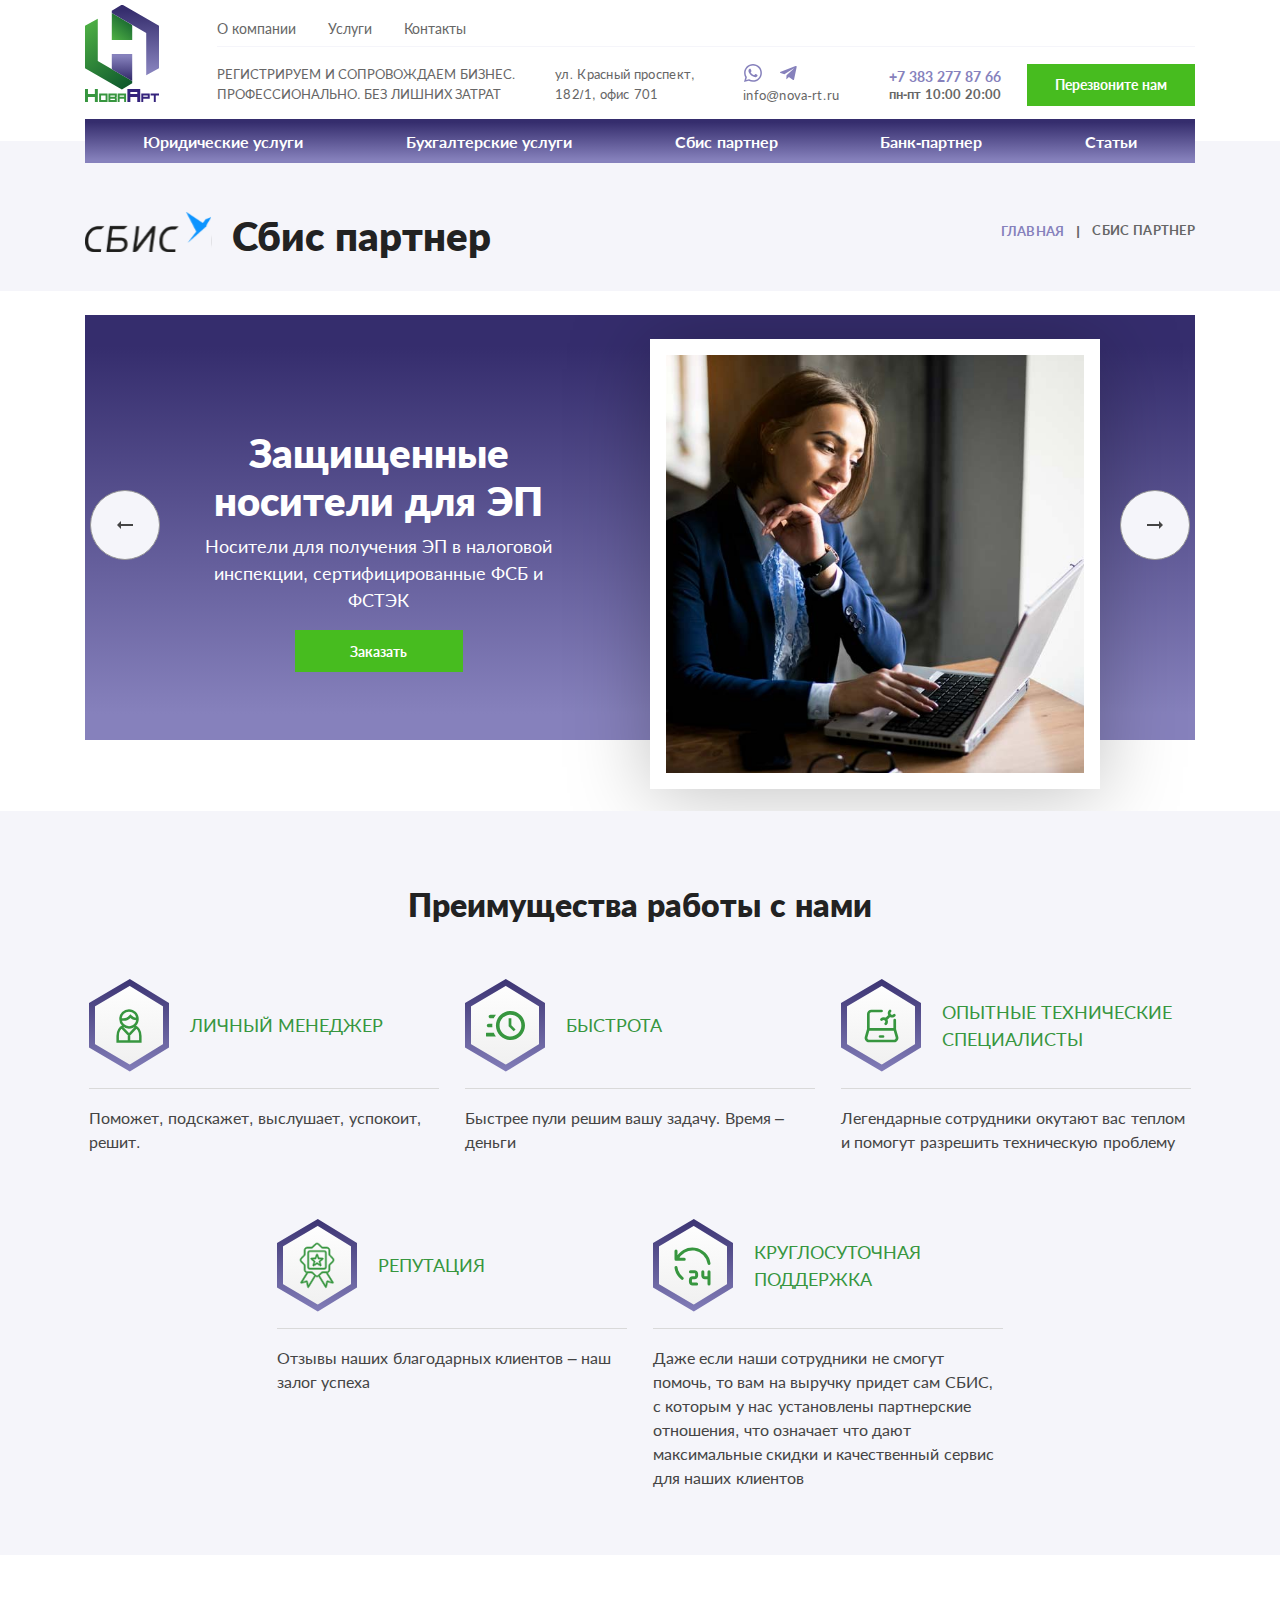
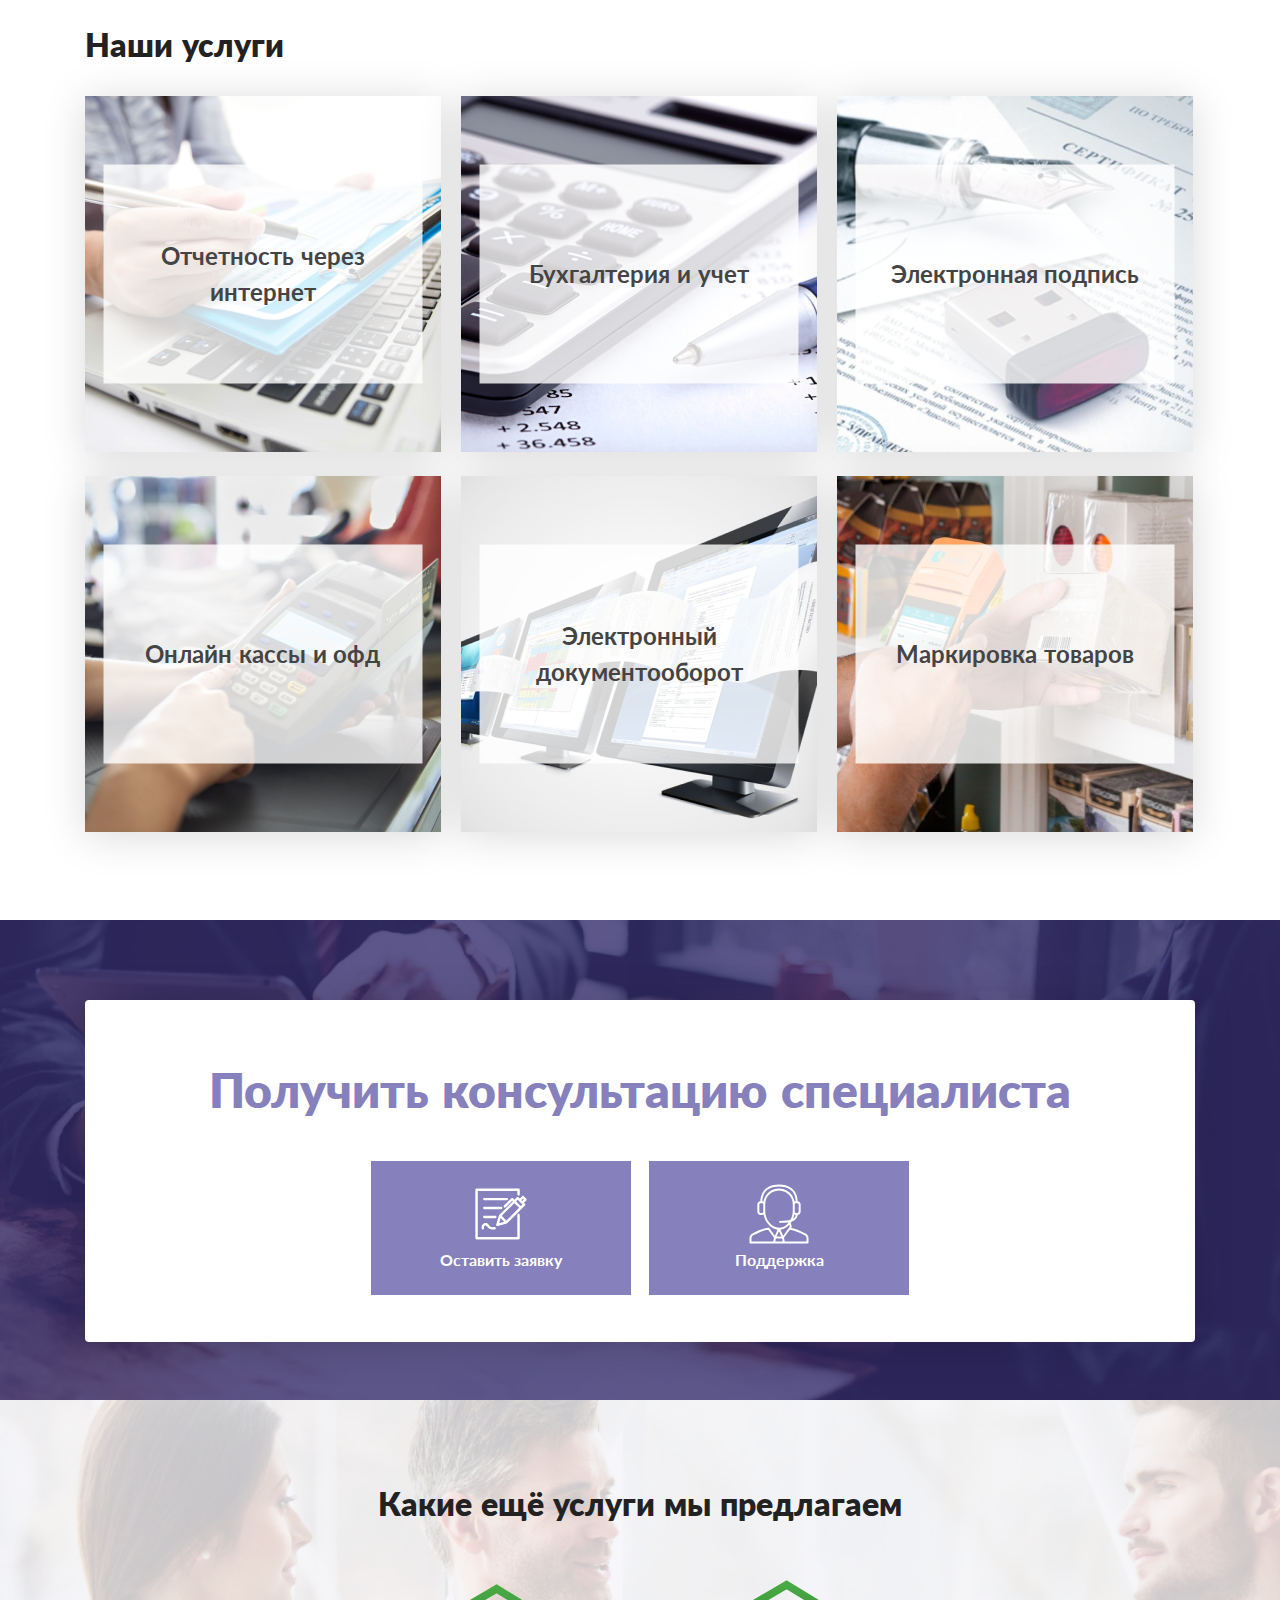
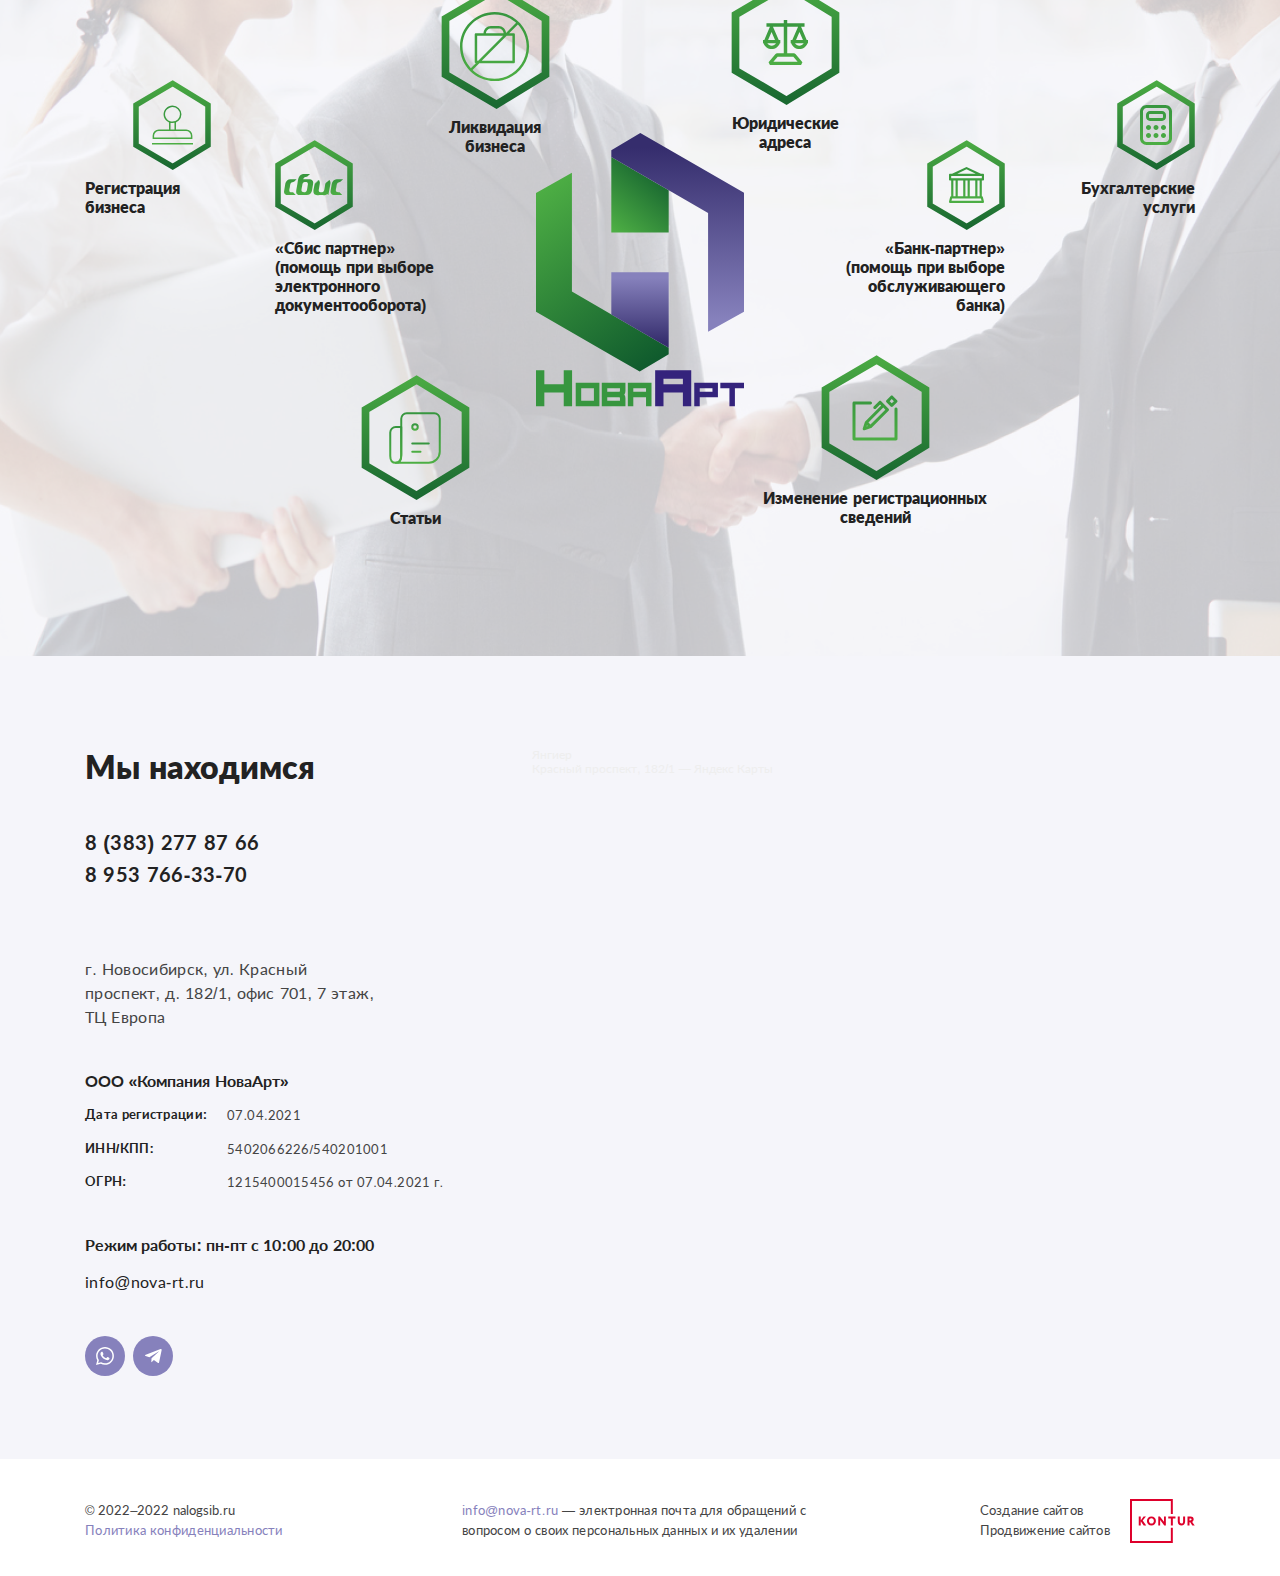
==== commit 25167d18: "tab and page cbic" ====
--- a/cbic-partner.html
+++ b/cbic-partner.html
@@ -66,34 +66,6 @@
         </div>
     </header>
     <main class="main">
-        <section class="banner">
-            <div class="container">
-                <div class="banner__slider">
-                    <div class="banner__wrap">
-                        <div class="banner__block">
-                            <h2 class="banner__title">Регистрация ИП </h2>
-                            <p class="banner__text"></p>
-                            <a href="#" class="banner__btn">Бесплатно</a>
-                            <div class="banner__img">
-                                <img src="img/man.png" alt="" class="img">
-                                <img src="img/man-bg.png" alt="" class="back">
-                            </div>
-                        </div>
-                    </div>
-                    <div class="banner__wrap">
-                        <div class="banner__block">
-                            <h2 class="banner__title">Регистрация ИП </h2>
-                            <p class="banner__text"></p>
-                            <a href="#" class="banner__btn">Бесплатно</a>
-                            <div class="banner__img">
-                                <img src="img/man.png" alt="" class="img">
-                                <img src="img/man-bg.png" alt="" class="back">
-                            </div>
-                        </div>
-                    </div>
-                </div>
-            </div>
-        </section>
         <div class="header__navbar">
             <ul>
                 <li>
@@ -129,148 +101,363 @@
                 </li>
             </ul>
         </div>
-        <section class="registration">
-            <div class="container">
-                <div class="registration__box">
-                    <div class="registration__left">
-                        <div class="registration__block">
+        <div class="crumbs">
+            <div class="container">
+                <div class="crumbs__box">
+                    <div class="crumbs__left">
+                        <div class="img">
+                            <img src="img/cbic.svg" alt="">
+                        </div>
+                        <p class="title">Сбис партнер</p>
+                    </div>
+                    <div class="crumbs__right">
+                        <ul>
+                            <li>
+                                <a href="#">Главная</a>
+                            </li>
+                            <li>
+                                <p><span>|</span>сбис партнер</p>
+                            </li>
+                        </ul>
+                    </div>
+                </div>
+            </div>
+        </div>
+        <section class="banner_2">
+            <div class="container">
+                <div class="banner_2__slider">
+                    <div class="banner_2__wrap">
+                        <div class="banner_2__block">
+                            <div class="content">
+                                <h2 class="title">Защищенные носители для ЭП</h2>
+                                <p class="text">Носители для получения ЭП в налоговой инспекции, сертифицированные ФСБ и ФСТЭК</p>
+                                <button class="btn">Заказать</button>
+                            </div>
+                            <div class="img">
+                                <img src="img/banner2.png" alt="">
+                            </div>
+                        </div>
+                    </div>
+                    <div class="banner_2__wrap">
+                        <div class="banner_2__block">
+                            <div class="content">
+                                <h2 class="title">Защищенные носители для ЭП</h2>
+                                <p class="text">Носители для получения ЭП в налоговой инспекции, сертифицированные ФСБ и ФСТЭК</p>
+                                <button class="btn">Заказать</button>
+                            </div>
+                            <div class="img">
+                                <img src="img/banner2.png" alt="">
+                            </div>
+                        </div>
+                    </div>
+                </div>
+            </div>
+        </section>
+        <section class="advantages">
+            <div class="container">
+                <div class="title_h2">
+                    <h2 class="h2">Преимущества работы с нами</h2>
+                </div>
+                <div class="advantages__box">
+                    <div class="advantages__block">
+                        <div class="top">
+                            <div class="img">
+                                <svg xmlns="http://www.w3.org/2000/svg" width="26" height="34" viewBox="0 0 26 34" fill="none">
+                                    <path d="M18.666 17C22.0292 18.6759 24.3327 22.1708 24.3327 26.9166V32.5833H1.66602V26.9166C1.66602 22.1651 3.9766 18.6645 7.33268 17M21.4994 9.91663C19.3743 9.91663 17.2493 10.4266 14.416 7.08329C11.5827 10.4266 8.04102 11.3333 4.49935 9.91663M5.91602 18.4166L13.0348 25.864L20.0827 18.4166M12.9993 25.5V32.5833M12.9993 18.4166C14.1156 18.4166 15.2209 18.1968 16.2522 17.7696C17.2834 17.3424 18.2205 16.7163 19.0098 15.927C19.7991 15.1377 20.4252 14.2007 20.8523 13.1694C21.2795 12.1382 21.4994 11.0329 21.4994 9.91663C21.4994 8.80039 21.2795 7.69508 20.8523 6.66382C20.4252 5.63255 19.7991 4.69552 19.0098 3.90622C18.2205 3.11692 17.2834 2.49081 16.2522 2.06365C15.2209 1.63648 14.1156 1.41663 12.9993 1.41663C10.745 1.41663 8.583 2.31216 6.98894 3.90622C5.39488 5.50028 4.49935 7.66229 4.49935 9.91663C4.49935 12.171 5.39488 14.333 6.98894 15.927C8.583 17.5211 10.745 18.4166 12.9993 18.4166V18.4166Z" stroke="#37963F" stroke-width="2.5"/>
+                                </svg>
+                            </div>
+                            <p class="title">Личный Менеджер</p>
+                        </div>
+                        <p class="text">Поможет, подскажет, выслушает, успокоит, решит.</p>
+                    </div>
+                    <div class="advantages__block">
+                        <div class="top">
+                            <div class="img">
+                                <svg xmlns="http://www.w3.org/2000/svg" width="39" height="30" viewBox="0 0 39 30" fill="none">
+                                    <path d="M24.4545 0C28.3122 0 32.0119 1.53246 34.7397 4.26027C37.4675 6.98807 39 10.6878 39 14.5455C39 18.4032 37.4675 22.1028 34.7397 24.8306C32.0119 27.5584 28.3122 29.0909 24.4545 29.0909C20.5969 29.0909 16.8972 27.5584 14.1694 24.8306C11.4416 22.1028 9.90909 18.4032 9.90909 14.5455C9.90909 10.6878 11.4416 6.98807 14.1694 4.26027C16.8972 1.53246 20.5969 0 24.4545 0ZM24.4545 3.63636C21.5613 3.63636 18.7865 4.78571 16.7407 6.83156C14.6948 8.87741 13.5455 11.6522 13.5455 14.5455C13.5455 17.4387 14.6948 20.2135 16.7407 22.2593C18.7865 24.3052 21.5613 25.4545 24.4545 25.4545C27.3478 25.4545 30.1226 24.3052 32.1684 22.2593C34.2143 20.2135 35.3636 17.4387 35.3636 14.5455C35.3636 11.6522 34.2143 8.87741 32.1684 6.83156C30.1226 4.78571 27.3478 3.63636 24.4545 3.63636ZM22.6364 7.27273H25.3636V14.1455L29.6 18.3818L27.6727 20.3091L22.6364 15.2727V7.27273ZM0.818182 25.4545C0.33597 25.4545 -0.126492 25.263 -0.467467 24.922C-0.808442 24.581 -1 24.1186 -1 23.6364C-1 23.1542 -0.808442 22.6917 -0.467467 22.3507C-0.126492 22.0097 0.33597 21.8182 0.818182 21.8182H7.78182C8.34545 23.1091 9.07273 24.3273 9.90909 25.4545H0.818182ZM2.63636 16.3636C2.15415 16.3636 1.69169 16.1721 1.35071 15.8311C1.00974 15.4901 0.818182 15.0277 0.818182 14.5455C0.818182 14.0632 1.00974 13.6008 1.35071 13.2598C1.69169 12.9188 2.15415 12.7273 2.63636 12.7273H6.36364L6.27273 14.5455L6.36364 16.3636H2.63636ZM4.45455 7.27273C3.97233 7.27273 3.50987 7.08117 3.1689 6.74019C2.82792 6.39922 2.63636 5.93676 2.63636 5.45455C2.63636 4.97233 2.82792 4.50987 3.1689 4.1689C3.50987 3.82792 3.97233 3.63636 4.45455 3.63636H9.90909C9.07273 4.76364 8.34545 5.98182 7.78182 7.27273H4.45455Z" fill="#37963F"/>
+                                </svg>
+                            </div>
+                            <p class="title">Быстрота</p>
+                        </div>
+                        <p class="text">Быстрее пули решим вашу задачу. Время – деньги</p>
+                    </div>
+                    <div class="advantages__block">
+                        <div class="top">
+                            <div class="img">
+                                <svg xmlns="http://www.w3.org/2000/svg" width="36" height="36" viewBox="0 0 36 36" fill="none">
+                                    <path d="M31.7331 21.333V12.168M5.33311 21.333V6C5.33311 5.20435 5.64918 4.44129 6.21179 3.87868C6.7744 3.31607 7.53746 3 8.33311 3H18.5331M17.0331 28.5H20.0331M27.0186 7.242L22.7751 11.4855M31.2606 7.242C30.9839 7.52853 30.6528 7.75708 30.2868 7.9143C29.9208 8.07153 29.5272 8.15429 29.1288 8.15775C28.7305 8.16121 28.3354 8.08531 27.9667 7.93446C27.5981 7.78362 27.2631 7.56086 26.9814 7.27918C26.6997 6.99751 26.477 6.66255 26.3261 6.29386C26.1753 5.92517 26.0994 5.53013 26.1029 5.1318C26.1063 4.73346 26.1891 4.3398 26.3463 3.97379C26.5035 3.60777 26.7321 3.27674 27.0186 3M22.7751 15.7275C23.3216 15.1617 23.624 14.4039 23.6171 13.6173C23.6103 12.8307 23.2948 12.0783 22.7386 11.522C22.1823 10.9658 21.4299 10.6503 20.6433 10.6435C19.8567 10.6366 19.0989 10.939 18.5331 11.4855M31.7331 21.333H6.01411C5.8179 21.3328 5.627 21.3968 5.47048 21.5151C5.31397 21.6334 5.20041 21.7997 5.14711 21.9885L3.11311 29.184C2.98702 29.6301 2.96602 30.0993 3.05176 30.5549C3.13749 31.0104 3.32763 31.4399 3.60724 31.8096C3.88686 32.1793 4.24835 32.4792 4.66335 32.6858C5.07834 32.8923 5.53556 32.9999 5.99911 33H31.0671C31.5307 32.9999 31.9879 32.8923 32.4029 32.6858C32.8179 32.4792 33.1794 32.1793 33.459 31.8096C33.7386 31.4399 33.9287 31.0104 34.0145 30.5549C34.1002 30.0993 34.0792 29.6301 33.9531 29.184L31.7331 21.333Z" stroke="#37963F" stroke-width="2.7" stroke-linecap="round" stroke-linejoin="round"/>
+                                </svg>
+                            </div>
+                            <p class="title">Опытные технические специалисты</p>
+                        </div>
+                        <p class="text">Легендарные сотрудники окутают вас теплом и помогут разрешить техническую проблему</p>
+                    </div>
+                    <div class="advantages__block">
+                        <div class="top">
+                            <div class="img">
+                                <svg xmlns="http://www.w3.org/2000/svg" width="36" height="47" viewBox="0 0 36 47" fill="none">
+                                    <mask id="path-1-outside-1_334_398" maskUnits="userSpaceOnUse" x="0" y="0" width="36" height="47" fill="black">
+                                    <rect fill="white" width="36" height="47"/>
+                                    <path d="M11.8373 17.2328L14.6794 19.6722L13.819 23.308C13.7561 23.5749 13.8599 23.8532 14.0826 24.0139C14.3049 24.175 14.6029 24.1871 14.8378 24.0449L18.0362 22.0986L21.2347 24.0453V24.0449C21.4699 24.1875 21.7676 24.175 21.9903 24.0143C22.2129 23.8532 22.3168 23.5749 22.2535 23.308L21.3931 19.6726L24.2352 17.2332C24.4429 17.0539 24.5225 16.7681 24.4375 16.508C24.3526 16.2478 24.1195 16.0635 23.8458 16.0403L20.1083 15.7363L18.6656 12.2883C18.5597 12.0352 18.3117 11.8704 18.0363 11.8704C17.7612 11.8704 17.5132 12.0352 17.4073 12.2883L15.9642 15.736L12.2268 16.0399C11.6333 16.08 11.3803 16.8504 11.8374 17.2328H11.8373ZM17.0625 16.6424L18.0362 14.3162L19.01 16.6424C19.1081 16.877 19.3294 17.037 19.5835 17.0576L22.1093 17.2631L20.1895 18.9113V18.9109C20.0467 19.0336 19.9611 19.2095 19.9536 19.3969C19.8779 19.2897 20.5576 22.0257 20.5515 22.0358L18.3914 20.7209V20.7212C18.1732 20.5885 17.8991 20.5885 17.6809 20.7212L15.5208 22.0361L16.1011 19.5829V19.5825C16.1599 19.3355 16.076 19.0767 15.8832 18.9106L13.9634 17.2624L16.4892 17.0569L16.4895 17.0572C16.7433 17.0363 16.9642 16.8766 17.0623 16.6424L17.0625 16.6424ZM31.0158 27.7321V24.0657C31.0162 23.5893 31.2101 23.1327 31.5531 22.8004L34.1598 20.1975C34.7459 19.6034 35.0737 18.8034 35.0734 17.9708C35.0731 17.1378 34.7438 16.3384 34.1572 15.745L31.5458 13.1371H31.5454C31.2064 12.8055 31.0156 12.3523 31.0159 11.8792V8.21986C31.0159 7.37841 30.6806 6.57137 30.0841 5.97552C29.4872 5.37974 28.6776 5.04409 27.8327 5.0421H24.1582C23.6791 5.04278 23.2192 4.85306 22.8812 4.51506L20.2688 1.91288C19.674 1.32754 18.8714 0.999655 18.0354 1C17.1993 1.00035 16.3971 1.3289 15.8029 1.91461L13.1884 4.51817C12.8508 4.85481 12.3926 5.04318 11.9149 5.04217H8.24071C7.39685 5.04318 6.58751 5.37747 5.99097 5.97188C5.39411 6.56631 5.05843 7.372 5.05748 8.21251V11.8792C5.05714 12.3561 4.86326 12.8123 4.52018 13.1449L1.91487 15.7464C1.32816 16.3405 0.999654 17.1402 1 17.9735C1 18.8069 1.32922 19.6066 1.9159 20.2003L4.52762 22.8085L4.52796 22.8088C4.86666 23.1397 5.05783 23.593 5.05749 24.0657V27.7254C5.05884 28.4367 5.30009 29.1276 5.74266 29.686C6.18523 30.2447 6.80304 30.6393 7.49772 30.8061L1.62022 40.3369C1.47677 40.5701 1.48759 40.8663 1.64831 41.0884C1.80869 41.3105 2.08749 41.4149 2.35513 41.3536L7.35224 40.198L8.50972 45.2895V45.2892C8.57164 45.5588 8.79123 45.7644 9.0653 45.8088C9.33937 45.8533 9.61309 45.728 9.75757 45.4917L16.4536 34.5099V34.5095C16.9331 34.7919 17.4799 34.9409 18.0367 34.9412C18.5937 34.9415 19.1408 34.7929 19.6206 34.5112L26.3156 45.4913V45.4917C26.46 45.7279 26.7338 45.8533 27.0078 45.8088C27.2819 45.7643 27.5015 45.5587 27.5631 45.2892L28.7209 40.1977L33.718 41.3535V41.3538C33.9857 41.4151 34.2645 41.3107 34.4248 41.0886C34.5852 40.8665 34.5964 40.5703 34.4529 40.3371L28.576 30.8054C29.2697 30.6396 29.8875 30.2464 30.3301 29.689C30.7726 29.1313 31.0142 28.4422 31.0159 27.7315L31.0158 27.7321ZM9.46689 43.3517L8.53037 39.2325C8.49011 39.0562 8.38115 38.9032 8.22754 38.8072C8.07393 38.7111 7.88817 38.6801 7.71122 38.7209L3.63478 39.6638L9.03761 30.9025H11.9143L11.9146 30.9021C12.3944 30.8998 12.8546 31.0898 13.1916 31.4302C13.8737 32.1139 15.1016 33.3466 15.3929 33.6327L9.46689 43.3517ZM28.361 38.7209C27.9932 38.638 27.6274 38.8665 27.5422 39.2324L26.6056 43.3517L20.678 33.6293C21.0096 33.2971 21.6443 32.6608 22.8882 31.4224V31.4228C23.2238 31.0865 23.6813 30.8988 24.1576 30.9018H27.035L32.4375 39.664L28.361 38.7209ZM29.6521 27.7321H29.6525C29.6518 28.2127 29.4599 28.6733 29.1185 29.013C28.7775 29.353 28.3149 29.5441 27.8324 29.5448H24.1579C23.3164 29.5414 22.5091 29.875 21.917 30.4702C21.9156 30.4752 19.3296 33.0423 19.3296 33.0485V33.0488C18.9848 33.3959 18.5135 33.5896 18.0229 33.5859C17.5323 33.5822 17.064 33.3814 16.7243 33.0289L14.1623 30.4773C13.5692 29.8785 12.7592 29.5422 11.9146 29.5448H8.24044C7.75694 29.5431 7.2937 29.3511 6.95268 29.01C6.61162 28.6687 6.42012 28.207 6.42046 27.7254V24.0658C6.4208 23.2297 6.0838 22.4281 5.48489 21.8417L2.88365 19.2439C2.54902 18.9056 2.36089 18.4497 2.36055 17.9745C2.35988 17.4994 2.54698 17.0427 2.88094 16.7038L5.47681 14.111C6.07941 13.5233 6.41948 12.7189 6.42017 11.8788V8.21282C6.42051 7.73228 6.6127 7.27129 6.95376 6.93157C7.29516 6.59156 7.75803 6.40049 8.24048 6.40015C14.0849 6.3742 12.6323 6.93797 16.7649 2.87629C17.1033 2.54335 17.5597 2.35666 18.0351 2.35633C18.5108 2.35599 18.9673 2.542 19.3063 2.8746L21.914 5.47169V5.47135C22.5081 6.06579 23.3158 6.40011 24.1579 6.40011H27.8325C28.316 6.40146 28.7792 6.59388 29.1202 6.93524C29.4613 7.27626 29.6528 7.73827 29.6524 8.21985V11.8791C29.6524 12.7155 29.9894 13.5169 30.5877 14.1036L33.1906 16.7031C33.5249 17.0417 33.712 17.4973 33.7124 17.9721C33.7127 18.4469 33.5256 18.9025 33.1916 19.2416L30.5958 21.834C29.9928 22.4217 29.6531 23.2261 29.6524 24.0662L29.6521 27.7321ZM25.1804 8.44355H10.8988C10.2552 8.44422 9.63839 8.69898 9.1833 9.15222C8.72821 9.60512 8.47242 10.2198 8.4714 10.8604V25.0842C8.47309 25.7241 8.72957 26.3374 9.18465 26.7894C9.63974 27.2409 10.2562 27.4947 10.8987 27.4943H25.1726C25.8151 27.4947 26.4316 27.2409 26.8867 26.7894C27.3418 26.3375 27.5983 25.7241 27.5999 25.0842V10.8604C27.5999 10.2205 27.3452 9.60685 26.8914 9.1536C26.4377 8.7007 25.8222 8.44526 25.1797 8.44357L25.1804 8.44355ZM9.85589 25.0561V10.8737C9.85657 10.2934 10.3286 9.82331 10.9113 9.82262H25.1626C25.7446 9.8233 26.2159 10.293 26.2166 10.8727V25.0559C26.2135 25.6436 25.7334 26.1178 25.1433 26.1164H10.93C10.3396 26.1178 9.85953 25.6436 9.85641 25.0559L9.85589 25.0561Z"/>
+                                    </mask>
+                                    <path d="M11.8373 17.2328L14.6794 19.6722L13.819 23.308C13.7561 23.5749 13.8599 23.8532 14.0826 24.0139C14.3049 24.175 14.6029 24.1871 14.8378 24.0449L18.0362 22.0986L21.2347 24.0453V24.0449C21.4699 24.1875 21.7676 24.175 21.9903 24.0143C22.2129 23.8532 22.3168 23.5749 22.2535 23.308L21.3931 19.6726L24.2352 17.2332C24.4429 17.0539 24.5225 16.7681 24.4375 16.508C24.3526 16.2478 24.1195 16.0635 23.8458 16.0403L20.1083 15.7363L18.6656 12.2883C18.5597 12.0352 18.3117 11.8704 18.0363 11.8704C17.7612 11.8704 17.5132 12.0352 17.4073 12.2883L15.9642 15.736L12.2268 16.0399C11.6333 16.08 11.3803 16.8504 11.8374 17.2328H11.8373ZM17.0625 16.6424L18.0362 14.3162L19.01 16.6424C19.1081 16.877 19.3294 17.037 19.5835 17.0576L22.1093 17.2631L20.1895 18.9113V18.9109C20.0467 19.0336 19.9611 19.2095 19.9536 19.3969C19.8779 19.2897 20.5576 22.0257 20.5515 22.0358L18.3914 20.7209V20.7212C18.1732 20.5885 17.8991 20.5885 17.6809 20.7212L15.5208 22.0361L16.1011 19.5829V19.5825C16.1599 19.3355 16.076 19.0767 15.8832 18.9106L13.9634 17.2624L16.4892 17.0569L16.4895 17.0572C16.7433 17.0363 16.9642 16.8766 17.0623 16.6424L17.0625 16.6424ZM31.0158 27.7321V24.0657C31.0162 23.5893 31.2101 23.1327 31.5531 22.8004L34.1598 20.1975C34.7459 19.6034 35.0737 18.8034 35.0734 17.9708C35.0731 17.1378 34.7438 16.3384 34.1572 15.745L31.5458 13.1371H31.5454C31.2064 12.8055 31.0156 12.3523 31.0159 11.8792V8.21986C31.0159 7.37841 30.6806 6.57137 30.0841 5.97552C29.4872 5.37974 28.6776 5.04409 27.8327 5.0421H24.1582C23.6791 5.04278 23.2192 4.85306 22.8812 4.51506L20.2688 1.91288C19.674 1.32754 18.8714 0.999655 18.0354 1C17.1993 1.00035 16.3971 1.3289 15.8029 1.91461L13.1884 4.51817C12.8508 4.85481 12.3926 5.04318 11.9149 5.04217H8.24071C7.39685 5.04318 6.58751 5.37747 5.99097 5.97188C5.39411 6.56631 5.05843 7.372 5.05748 8.21251V11.8792C5.05714 12.3561 4.86326 12.8123 4.52018 13.1449L1.91487 15.7464C1.32816 16.3405 0.999654 17.1402 1 17.9735C1 18.8069 1.32922 19.6066 1.9159 20.2003L4.52762 22.8085L4.52796 22.8088C4.86666 23.1397 5.05783 23.593 5.05749 24.0657V27.7254C5.05884 28.4367 5.30009 29.1276 5.74266 29.686C6.18523 30.2447 6.80304 30.6393 7.49772 30.8061L1.62022 40.3369C1.47677 40.5701 1.48759 40.8663 1.64831 41.0884C1.80869 41.3105 2.08749 41.4149 2.35513 41.3536L7.35224 40.198L8.50972 45.2895V45.2892C8.57164 45.5588 8.79123 45.7644 9.0653 45.8088C9.33937 45.8533 9.61309 45.728 9.75757 45.4917L16.4536 34.5099V34.5095C16.9331 34.7919 17.4799 34.9409 18.0367 34.9412C18.5937 34.9415 19.1408 34.7929 19.6206 34.5112L26.3156 45.4913V45.4917C26.46 45.7279 26.7338 45.8533 27.0078 45.8088C27.2819 45.7643 27.5015 45.5587 27.5631 45.2892L28.7209 40.1977L33.718 41.3535V41.3538C33.9857 41.4151 34.2645 41.3107 34.4248 41.0886C34.5852 40.8665 34.5964 40.5703 34.4529 40.3371L28.576 30.8054C29.2697 30.6396 29.8875 30.2464 30.3301 29.689C30.7726 29.1313 31.0142 28.4422 31.0159 27.7315L31.0158 27.7321ZM9.46689 43.3517L8.53037 39.2325C8.49011 39.0562 8.38115 38.9032 8.22754 38.8072C8.07393 38.7111 7.88817 38.6801 7.71122 38.7209L3.63478 39.6638L9.03761 30.9025H11.9143L11.9146 30.9021C12.3944 30.8998 12.8546 31.0898 13.1916 31.4302C13.8737 32.1139 15.1016 33.3466 15.3929 33.6327L9.46689 43.3517ZM28.361 38.7209C27.9932 38.638 27.6274 38.8665 27.5422 39.2324L26.6056 43.3517L20.678 33.6293C21.0096 33.2971 21.6443 32.6608 22.8882 31.4224V31.4228C23.2238 31.0865 23.6813 30.8988 24.1576 30.9018H27.035L32.4375 39.664L28.361 38.7209ZM29.6521 27.7321H29.6525C29.6518 28.2127 29.4599 28.6733 29.1185 29.013C28.7775 29.353 28.3149 29.5441 27.8324 29.5448H24.1579C23.3164 29.5414 22.5091 29.875 21.917 30.4702C21.9156 30.4752 19.3296 33.0423 19.3296 33.0485V33.0488C18.9848 33.3959 18.5135 33.5896 18.0229 33.5859C17.5323 33.5822 17.064 33.3814 16.7243 33.0289L14.1623 30.4773C13.5692 29.8785 12.7592 29.5422 11.9146 29.5448H8.24044C7.75694 29.5431 7.2937 29.3511 6.95268 29.01C6.61162 28.6687 6.42012 28.207 6.42046 27.7254V24.0658C6.4208 23.2297 6.0838 22.4281 5.48489 21.8417L2.88365 19.2439C2.54902 18.9056 2.36089 18.4497 2.36055 17.9745C2.35988 17.4994 2.54698 17.0427 2.88094 16.7038L5.47681 14.111C6.07941 13.5233 6.41948 12.7189 6.42017 11.8788V8.21282C6.42051 7.73228 6.6127 7.27129 6.95376 6.93157C7.29516 6.59156 7.75803 6.40049 8.24048 6.40015C14.0849 6.3742 12.6323 6.93797 16.7649 2.87629C17.1033 2.54335 17.5597 2.35666 18.0351 2.35633C18.5108 2.35599 18.9673 2.542 19.3063 2.8746L21.914 5.47169V5.47135C22.5081 6.06579 23.3158 6.40011 24.1579 6.40011H27.8325C28.316 6.40146 28.7792 6.59388 29.1202 6.93524C29.4613 7.27626 29.6528 7.73827 29.6524 8.21985V11.8791C29.6524 12.7155 29.9894 13.5169 30.5877 14.1036L33.1906 16.7031C33.5249 17.0417 33.712 17.4973 33.7124 17.9721C33.7127 18.4469 33.5256 18.9025 33.1916 19.2416L30.5958 21.834C29.9928 22.4217 29.6531 23.2261 29.6524 24.0662L29.6521 27.7321ZM25.1804 8.44355H10.8988C10.2552 8.44422 9.63839 8.69898 9.1833 9.15222C8.72821 9.60512 8.47242 10.2198 8.4714 10.8604V25.0842C8.47309 25.7241 8.72957 26.3374 9.18465 26.7894C9.63974 27.2409 10.2562 27.4947 10.8987 27.4943H25.1726C25.8151 27.4947 26.4316 27.2409 26.8867 26.7894C27.3418 26.3375 27.5983 25.7241 27.5999 25.0842V10.8604C27.5999 10.2205 27.3452 9.60685 26.8914 9.1536C26.4377 8.7007 25.8222 8.44526 25.1797 8.44357L25.1804 8.44355ZM9.85589 25.0561V10.8737C9.85657 10.2934 10.3286 9.82331 10.9113 9.82262H25.1626C25.7446 9.8233 26.2159 10.293 26.2166 10.8727V25.0559C26.2135 25.6436 25.7334 26.1178 25.1433 26.1164H10.93C10.3396 26.1178 9.85953 25.6436 9.85641 25.0559L9.85589 25.0561Z" fill="#37963F"/>
+                                    <path d="M11.8373 17.2328L14.6794 19.6722L13.819 23.308C13.7561 23.5749 13.8599 23.8532 14.0826 24.0139C14.3049 24.175 14.6029 24.1871 14.8378 24.0449L18.0362 22.0986L21.2347 24.0453V24.0449C21.4699 24.1875 21.7676 24.175 21.9903 24.0143C22.2129 23.8532 22.3168 23.5749 22.2535 23.308L21.3931 19.6726L24.2352 17.2332C24.4429 17.0539 24.5225 16.7681 24.4375 16.508C24.3526 16.2478 24.1195 16.0635 23.8458 16.0403L20.1083 15.7363L18.6656 12.2883C18.5597 12.0352 18.3117 11.8704 18.0363 11.8704C17.7612 11.8704 17.5132 12.0352 17.4073 12.2883L15.9642 15.736L12.2268 16.0399C11.6333 16.08 11.3803 16.8504 11.8374 17.2328H11.8373ZM17.0625 16.6424L18.0362 14.3162L19.01 16.6424C19.1081 16.877 19.3294 17.037 19.5835 17.0576L22.1093 17.2631L20.1895 18.9113V18.9109C20.0467 19.0336 19.9611 19.2095 19.9536 19.3969C19.8779 19.2897 20.5576 22.0257 20.5515 22.0358L18.3914 20.7209V20.7212C18.1732 20.5885 17.8991 20.5885 17.6809 20.7212L15.5208 22.0361L16.1011 19.5829V19.5825C16.1599 19.3355 16.076 19.0767 15.8832 18.9106L13.9634 17.2624L16.4892 17.0569L16.4895 17.0572C16.7433 17.0363 16.9642 16.8766 17.0623 16.6424L17.0625 16.6424ZM31.0158 27.7321V24.0657C31.0162 23.5893 31.2101 23.1327 31.5531 22.8004L34.1598 20.1975C34.7459 19.6034 35.0737 18.8034 35.0734 17.9708C35.0731 17.1378 34.7438 16.3384 34.1572 15.745L31.5458 13.1371H31.5454C31.2064 12.8055 31.0156 12.3523 31.0159 11.8792V8.21986C31.0159 7.37841 30.6806 6.57137 30.0841 5.97552C29.4872 5.37974 28.6776 5.04409 27.8327 5.0421H24.1582C23.6791 5.04278 23.2192 4.85306 22.8812 4.51506L20.2688 1.91288C19.674 1.32754 18.8714 0.999655 18.0354 1C17.1993 1.00035 16.3971 1.3289 15.8029 1.91461L13.1884 4.51817C12.8508 4.85481 12.3926 5.04318 11.9149 5.04217H8.24071C7.39685 5.04318 6.58751 5.37747 5.99097 5.97188C5.39411 6.56631 5.05843 7.372 5.05748 8.21251V11.8792C5.05714 12.3561 4.86326 12.8123 4.52018 13.1449L1.91487 15.7464C1.32816 16.3405 0.999654 17.1402 1 17.9735C1 18.8069 1.32922 19.6066 1.9159 20.2003L4.52762 22.8085L4.52796 22.8088C4.86666 23.1397 5.05783 23.593 5.05749 24.0657V27.7254C5.05884 28.4367 5.30009 29.1276 5.74266 29.686C6.18523 30.2447 6.80304 30.6393 7.49772 30.8061L1.62022 40.3369C1.47677 40.5701 1.48759 40.8663 1.64831 41.0884C1.80869 41.3105 2.08749 41.4149 2.35513 41.3536L7.35224 40.198L8.50972 45.2895V45.2892C8.57164 45.5588 8.79123 45.7644 9.0653 45.8088C9.33937 45.8533 9.61309 45.728 9.75757 45.4917L16.4536 34.5099V34.5095C16.9331 34.7919 17.4799 34.9409 18.0367 34.9412C18.5937 34.9415 19.1408 34.7929 19.6206 34.5112L26.3156 45.4913V45.4917C26.46 45.7279 26.7338 45.8533 27.0078 45.8088C27.2819 45.7643 27.5015 45.5587 27.5631 45.2892L28.7209 40.1977L33.718 41.3535V41.3538C33.9857 41.4151 34.2645 41.3107 34.4248 41.0886C34.5852 40.8665 34.5964 40.5703 34.4529 40.3371L28.576 30.8054C29.2697 30.6396 29.8875 30.2464 30.3301 29.689C30.7726 29.1313 31.0142 28.4422 31.0159 27.7315L31.0158 27.7321ZM9.46689 43.3517L8.53037 39.2325C8.49011 39.0562 8.38115 38.9032 8.22754 38.8072C8.07393 38.7111 7.88817 38.6801 7.71122 38.7209L3.63478 39.6638L9.03761 30.9025H11.9143L11.9146 30.9021C12.3944 30.8998 12.8546 31.0898 13.1916 31.4302C13.8737 32.1139 15.1016 33.3466 15.3929 33.6327L9.46689 43.3517ZM28.361 38.7209C27.9932 38.638 27.6274 38.8665 27.5422 39.2324L26.6056 43.3517L20.678 33.6293C21.0096 33.2971 21.6443 32.6608 22.8882 31.4224V31.4228C23.2238 31.0865 23.6813 30.8988 24.1576 30.9018H27.035L32.4375 39.664L28.361 38.7209ZM29.6521 27.7321H29.6525C29.6518 28.2127 29.4599 28.6733 29.1185 29.013C28.7775 29.353 28.3149 29.5441 27.8324 29.5448H24.1579C23.3164 29.5414 22.5091 29.875 21.917 30.4702C21.9156 30.4752 19.3296 33.0423 19.3296 33.0485V33.0488C18.9848 33.3959 18.5135 33.5896 18.0229 33.5859C17.5323 33.5822 17.064 33.3814 16.7243 33.0289L14.1623 30.4773C13.5692 29.8785 12.7592 29.5422 11.9146 29.5448H8.24044C7.75694 29.5431 7.2937 29.3511 6.95268 29.01C6.61162 28.6687 6.42012 28.207 6.42046 27.7254V24.0658C6.4208 23.2297 6.0838 22.4281 5.48489 21.8417L2.88365 19.2439C2.54902 18.9056 2.36089 18.4497 2.36055 17.9745C2.35988 17.4994 2.54698 17.0427 2.88094 16.7038L5.47681 14.111C6.07941 13.5233 6.41948 12.7189 6.42017 11.8788V8.21282C6.42051 7.73228 6.6127 7.27129 6.95376 6.93157C7.29516 6.59156 7.75803 6.40049 8.24048 6.40015C14.0849 6.3742 12.6323 6.93797 16.7649 2.87629C17.1033 2.54335 17.5597 2.35666 18.0351 2.35633C18.5108 2.35599 18.9673 2.542 19.3063 2.8746L21.914 5.47169V5.47135C22.5081 6.06579 23.3158 6.40011 24.1579 6.40011H27.8325C28.316 6.40146 28.7792 6.59388 29.1202 6.93524C29.4613 7.27626 29.6528 7.73827 29.6524 8.21985V11.8791C29.6524 12.7155 29.9894 13.5169 30.5877 14.1036L33.1906 16.7031C33.5249 17.0417 33.712 17.4973 33.7124 17.9721C33.7127 18.4469 33.5256 18.9025 33.1916 19.2416L30.5958 21.834C29.9928 22.4217 29.6531 23.2261 29.6524 24.0662L29.6521 27.7321ZM25.1804 8.44355H10.8988C10.2552 8.44422 9.63839 8.69898 9.1833 9.15222C8.72821 9.60512 8.47242 10.2198 8.4714 10.8604V25.0842C8.47309 25.7241 8.72957 26.3374 9.18465 26.7894C9.63974 27.2409 10.2562 27.4947 10.8987 27.4943H25.1726C25.8151 27.4947 26.4316 27.2409 26.8867 26.7894C27.3418 26.3375 27.5983 25.7241 27.5999 25.0842V10.8604C27.5999 10.2205 27.3452 9.60685 26.8914 9.1536C26.4377 8.7007 25.8222 8.44526 25.1797 8.44357L25.1804 8.44355ZM9.85589 25.0561V10.8737C9.85657 10.2934 10.3286 9.82331 10.9113 9.82262H25.1626C25.7446 9.8233 26.2159 10.293 26.2166 10.8727V25.0559C26.2135 25.6436 25.7334 26.1178 25.1433 26.1164H10.93C10.3396 26.1178 9.85953 25.6436 9.85641 25.0559L9.85589 25.0561Z" stroke="#37963F" stroke-width="0.6" mask="url(#path-1-outside-1_334_398)"/>
+                                </svg>
+                            </div>
+                            <p class="title">Репутация</p>
+                        </div>
+                        <p class="text">Отзывы наших благодарных клиентов – наш залог успеха</p>
+                    </div>
+                    <div class="advantages__block">
+                        <div class="top">
+                            <div class="img">
+                                <svg xmlns="http://www.w3.org/2000/svg" width="44" height="44" viewBox="0 0 44 44" fill="none">
+                                    <path d="M38 19.3937C37.4956 15.7674 35.8118 12.4074 33.2081 9.83127C30.6043 7.25514 27.225 5.60578 23.5907 5.13726C19.9564 4.66874 16.2687 5.40706 13.0957 7.23847C9.92273 9.06989 7.44045 11.8928 6.03125 15.2724M5 7.02984V15.2724H13.25M5 23.5149C5.59129 27.7768 7.8082 31.6455 11.1875 34.3126M19.4375 27.6362H23.5625C24.1095 27.6362 24.6341 27.8533 25.0209 28.2397C25.4077 28.6262 25.625 29.1503 25.625 29.6968V31.7575C25.625 32.304 25.4077 32.8281 25.0209 33.2145C24.6341 33.601 24.1095 33.8181 23.5625 33.8181H21.5C20.953 33.8181 20.4284 34.0352 20.0416 34.4216C19.6548 34.8081 19.4375 35.3322 19.4375 35.8787V37.9394C19.4375 38.4859 19.6548 39.01 20.0416 39.3965C20.4284 39.7829 20.953 40 21.5 40H25.625M31.8125 27.6362V31.7575C31.8125 32.304 32.0298 32.8281 32.4166 33.2145C32.8034 33.601 33.328 33.8181 33.875 33.8181H35.9375M38 27.6362V40" stroke="#37963F" stroke-width="3" stroke-linecap="round" stroke-linejoin="round"/>
+                                </svg>
+                            </div>
+                            <p class="title">Круглосуточная поддержка</p>
+                        </div>
+                        <p class="text">Даже если наши сотрудники не смогут помочь, то вам на выручку придет сам СБИС, с которым у нас установлены партнерские отношения, что означает что дают максимальные скидки и качественный сервис для наших клиентов</p>
+                    </div>
+                </div>
+            </div>
+        </section>
+        <section class="our_services">
+            <div class="container">
+                <div class="title_h2">
+                    <h2 class="h2">Наши услуги</h2>
+                </div>
+                <div class="our_services__box">
+                    <a href="#" class="our_services__block">
+                        <div class="img">
+                            <img src="img/1.png" alt="">
+                        </div>
+                        <div class="content">
+                            <p class="title">Отчетность через интернет</p>
+                        </div>
+                    </a>
+                    <a href="#" class="our_services__block">
+                        <div class="img">
+                            <img src="img/2.png" alt="">
+                        </div>
+                        <div class="content">
+                            <p class="title">Бухгалтерия и учет</p>
+                        </div>
+                    </a>
+                    <a href="#" class="our_services__block">
+                        <div class="img">
+                            <img src="img/3.png" alt="">
+                        </div>
+                        <div class="content">
+                            <p class="title">Электронная подпись</p>
+                        </div>
+                    </a>
+                    <a href="#" class="our_services__block">
+                        <div class="img">
+                            <img src="img/4.png" alt="">
+                        </div>
+                        <div class="content">
+                            <p class="title">Онлайн кассы и офд</p>
+                        </div>
+                    </a>
+                    <a href="#" class="our_services__block">
+                        <div class="img">
+                            <img src="img/5.png" alt="">
+                        </div>
+                        <div class="content">
+                            <p class="title">Электронный документооборот</p>
+                        </div>
+                    </a>
+                    <a href="#" class="our_services__block">
+                        <div class="img">
+                            <img src="img/6.png" alt="">
+                        </div>
+                        <div class="content">
+                            <p class="title">Маркировка товаров</p>
+                        </div>
+                    </a>
+                </div>
+            </div>
+        </section>
+        <section class="consultation">
+            <div class="container">
+                <div class="consultation__wrap">
+                    <p class="title">Получить консультацию специалиста</p>
+                    <div class="box">
+                        <a href="#" class="consultation__item">
                             <div class="icon">
-                                <svg xmlns="http://www.w3.org/2000/svg" width="32" height="32" viewBox="0 0 32 32" fill="none">
-                                    <path d="M19.8875 17.7625C20.4683 17.3226 20.939 16.7537 21.2622 16.1008C21.5854 15.4478 21.7524 14.7286 21.75 14C21.75 12.7402 21.2496 11.532 20.3588 10.6412C19.468 9.75045 18.2598 9.25 17 9.25C15.7402 9.25 14.532 9.75045 13.6412 10.6412C12.7504 11.532 12.25 12.7402 12.25 14C12.2476 14.7286 12.4146 15.4478 12.7378 16.1008C13.061 16.7537 13.5317 17.3226 14.1125 17.7625C12.635 18.3196 11.3472 19.2866 10.4 20.55C10.2807 20.7091 10.2294 20.9092 10.2575 21.1061C10.2857 21.303 10.3909 21.4807 10.55 21.6C10.7091 21.7193 10.9092 21.7706 11.1061 21.7425C11.303 21.7143 11.4807 21.6091 11.6 21.45C12.2287 20.6117 13.044 19.9313 13.9813 19.4626C14.9186 18.994 15.9521 18.75 17 18.75C18.0479 18.75 19.0814 18.994 20.0187 19.4626C20.956 19.9313 21.7713 20.6117 22.4 21.45C22.4591 21.5288 22.5331 21.5952 22.6179 21.6454C22.7026 21.6955 22.7964 21.7285 22.8939 21.7425C22.9914 21.7564 23.0907 21.751 23.1861 21.7265C23.2815 21.7021 23.3712 21.6591 23.45 21.6C23.5288 21.5409 23.5952 21.4669 23.6454 21.3821C23.6955 21.2974 23.7285 21.2036 23.7425 21.1061C23.7564 21.0086 23.751 20.9093 23.7265 20.8139C23.7021 20.7185 23.6591 20.6288 23.6 20.55C22.6528 19.2866 21.365 18.3196 19.8875 17.7625ZM13.75 14C13.75 13.3572 13.9406 12.7289 14.2977 12.1944C14.6548 11.6599 15.1624 11.2434 15.7563 10.9974C16.3501 10.7514 17.0036 10.687 17.634 10.8124C18.2645 10.9378 18.8436 11.2474 19.2981 11.7019C19.7526 12.1564 20.0621 12.7355 20.1876 13.366C20.313 13.9964 20.2486 14.6499 20.0026 15.2437C19.7566 15.8376 19.3401 16.3452 18.8056 16.7023C18.2711 17.0594 17.6428 17.25 17 17.25C16.1391 17.2467 15.3143 16.9032 14.7055 16.2945C14.0968 15.6857 13.7533 14.8609 13.75 14ZM26 3.25H8C7.53587 3.25 7.09075 3.43437 6.76256 3.76256C6.43437 4.09075 6.25 4.53587 6.25 5V7.75H4C3.80109 7.75 3.61032 7.82902 3.46967 7.96967C3.32902 8.11032 3.25 8.30109 3.25 8.5C3.25 8.69891 3.32902 8.88968 3.46967 9.03033C3.61032 9.17098 3.80109 9.25 4 9.25H6.25V12.75H4C3.80109 12.75 3.61032 12.829 3.46967 12.9697C3.32902 13.1103 3.25 13.3011 3.25 13.5C3.25 13.6989 3.32902 13.8897 3.46967 14.0303C3.61032 14.171 3.80109 14.25 4 14.25H6.25V17.75H4C3.80109 17.75 3.61032 17.829 3.46967 17.9697C3.32902 18.1103 3.25 18.3011 3.25 18.5C3.25 18.6989 3.32902 18.8897 3.46967 19.0303C3.61032 19.171 3.80109 19.25 4 19.25H6.25V22.75H4C3.80109 22.75 3.61032 22.829 3.46967 22.9697C3.32902 23.1103 3.25 23.3011 3.25 23.5C3.25 23.6989 3.32902 23.8897 3.46967 24.0303C3.61032 24.171 3.80109 24.25 4 24.25H6.25V27C6.25 27.4641 6.43437 27.9092 6.76256 28.2374C7.09075 28.5656 7.53587 28.75 8 28.75H26C26.4641 28.75 26.9092 28.5656 27.2374 28.2374C27.5656 27.9092 27.75 27.4641 27.75 27V5C27.75 4.53587 27.5656 4.09075 27.2374 3.76256C26.9092 3.43437 26.4641 3.25 26 3.25ZM26.25 27C26.25 27.0663 26.2237 27.1299 26.1768 27.1768C26.1299 27.2237 26.0663 27.25 26 27.25H8C7.9337 27.25 7.87011 27.2237 7.82322 27.1768C7.77634 27.1299 7.75 27.0663 7.75 27V5C7.75 4.9337 7.77634 4.87011 7.82322 4.82322C7.87011 4.77634 7.9337 4.75 8 4.75H26C26.0663 4.75 26.1299 4.77634 26.1768 4.82322C26.2237 4.87011 26.25 4.9337 26.25 5V27Z" fill="white"/>
-                                </svg>
-                            </div>
-                            <p class="text">Предоставление немассовых юридических адресов от собственников</p>
-                        </div>
-                        <div class="registration__block">
+                                <svg xmlns="http://www.w3.org/2000/svg" width="52" height="52" viewBox="0 0 52 52" fill="none">
+                                    <path fill-rule="evenodd" clip-rule="evenodd" d="M42.3389 26.859C42.3389 26.1823 42.8901 25.6413 43.5567 25.6413V25.6419C44.2335 25.6419 44.7752 26.1837 44.7752 26.8496L44.7745 50.2822C44.7745 50.959 44.2234 51.5 43.5567 51.5H1.57131C0.89452 51.5 0.353516 50.9488 0.353516 50.2822V1.71779C0.353516 1.041 0.904689 0.5 1.57131 0.5H43.5567C44.2335 0.5 44.7745 1.05117 44.7745 1.71779V6.46474C44.7745 7.14152 44.2335 7.68253 43.5567 7.68253C42.8799 7.68253 42.3389 7.13136 42.3389 6.46474V2.93562H2.77951V49.0852H42.3389V26.859ZM51.2935 10.6719C51.5222 10.8912 51.6471 11.2035 51.6471 11.5259L51.6469 11.526C51.6469 11.8484 51.522 12.1606 51.2925 12.3894L48.971 14.7109L49.9601 15.6898C50.4285 16.1683 50.4386 16.9286 49.9601 17.4072L32.3453 35.0734C32.3401 35.079 32.3346 35.0817 32.3292 35.0845L32.3236 35.0874C32.3204 35.0892 32.3172 35.0913 32.3141 35.0945C32.2306 35.178 32.1166 35.2506 32.0019 35.3029C31.9863 35.308 31.9706 35.3158 31.955 35.3236C31.9394 35.3314 31.9238 35.3392 31.9082 35.3443L31.9046 35.346L31.9046 35.3461C31.8853 35.3557 31.865 35.3659 31.8356 35.3755L22.7062 38.1023C22.5915 38.1335 22.4775 38.1546 22.3627 38.1546C22.0498 38.1546 21.7375 38.0297 21.5088 37.8009C21.1965 37.4785 21.0818 37.0203 21.2067 36.5933L23.8927 27.474C23.9014 27.4475 23.9105 27.4288 23.9193 27.4109L23.9193 27.4109L23.924 27.4014C23.929 27.3858 23.9368 27.3701 23.9447 27.3545L23.9447 27.3545C23.9525 27.3389 23.9603 27.3233 23.9654 27.3077L23.9671 27.3045L23.9671 27.3045C24.029 27.1915 24.0911 27.0781 24.1839 26.9853C24.1896 26.98 24.1923 26.9746 24.195 26.9691C24.1975 26.964 24.2001 26.959 24.205 26.954L37.7074 13.4204L37.1352 12.8481L30.6912 19.2712C30.2127 19.7497 29.4422 19.7497 28.9738 19.2712C28.4953 18.7926 28.4953 18.0221 28.9738 17.5538L36.2718 10.2767C36.7504 9.79818 37.5209 9.79818 37.9892 10.2767L39.4154 11.7029L41.8206 9.28772C42.2992 8.81935 43.0595 8.81935 43.538 9.28772L44.7355 10.4743L47.057 8.15277C47.5355 7.67422 48.2958 7.67422 48.7744 8.15277L51.2935 10.6719ZM29.1299 30.1497L31.4826 32.4916L44.1108 19.843L39.4153 15.1375L26.7771 27.807L29.1299 30.1497ZM29.1821 33.6368L25.653 30.1077L24.1743 35.1254L29.1821 33.6368ZM41.1221 13.4094L45.8175 18.1149L47.3787 16.5538L42.6732 11.8583L41.1221 13.4094ZM47.9205 10.724L46.4529 12.1916L47.2546 12.9933L48.7222 11.5257L47.9205 10.724ZM27.4541 20.0605C27.4541 19.3939 26.9131 18.8428 26.2363 18.8428H9.28746C8.62084 18.8428 8.06967 19.3838 8.06967 20.0605C8.06967 20.7373 8.61067 21.2783 9.28746 21.2783H26.2356C26.9123 21.2783 27.4541 20.7373 27.4541 20.0605H27.4541ZM31.8988 9.901C32.5756 9.901 33.1166 10.4522 33.1166 11.1188C33.1166 11.7949 32.5756 12.3366 31.8988 12.3359H9.28787C8.61108 12.3359 8.07007 11.7949 8.07007 11.1181C8.07007 10.4413 8.62125 9.90028 9.28787 9.90028L31.8988 9.901ZM21.5184 29.0135C21.5184 28.3469 20.9774 27.7957 20.3006 27.7957H9.28609C8.61948 27.7957 8.0683 28.3367 8.0683 29.0135C8.0683 29.6903 8.60931 30.2313 9.28609 30.2313H20.3109C20.9775 30.2211 21.5185 29.6801 21.5185 29.0135H21.5184ZM12.7018 39.2785C12.2755 38.6025 11.1615 37.0928 10.0577 37.5611L10.0578 37.5612C9.27719 37.8945 8.76742 39.0396 8.99544 39.9452C9.15156 40.6009 8.7558 41.2566 8.10008 41.4128C7.44435 41.5689 6.78862 41.1731 6.63249 40.5174C6.12276 38.4457 7.23666 36.1139 9.11016 35.3224C9.84855 35.0101 12.4199 34.292 14.7626 37.9773C15.6581 39.3925 18.4379 39.2263 19.4371 39.0389C20.0928 38.914 20.7282 39.3512 20.8531 40.0069C20.9678 40.6626 20.5409 41.298 19.8851 41.4229C19.8749 41.4242 19.8545 41.4274 19.8246 41.4322C19.6096 41.4665 18.9053 41.579 18.0007 41.579C16.3146 41.579 13.9196 41.2043 12.7018 39.2785Z" fill="white"/>
+                                </svg>
+                            </div>
+                            <p class="text">Оставить заявку</p>
+                        </a>
+                        <a href="#" class="consultation__item">
                             <div class="icon">
-                                <svg xmlns="http://www.w3.org/2000/svg" width="28" height="34" viewBox="0 0 28 34" fill="none">
-                                    <path d="M1.29347 1.00129C1.12094 1.0353 0.99703 1.19233 1.00005 1.3735V25.5371C1.00005 25.7426 1.16174 25.9093 1.36122 25.9093H9.48503C9.58175 25.9106 9.67493 25.8721 9.74369 25.8021C9.81244 25.7322 9.85123 25.6367 9.85123 25.5371C9.85123 25.4374 9.81245 25.3421 9.74369 25.272C9.67493 25.2022 9.58175 25.1635 9.48503 25.1651H1.72227V1.74576H14.427V6.54837C14.427 6.75394 14.5887 6.92032 14.7882 6.92032H19.6736V11.0252C19.6726 11.0727 19.6802 11.1202 19.6963 11.1646V11.1763L12.0354 22.77C11.9928 22.831 11.9692 22.904 11.9677 22.9792V25.2932L9.89164 28.8167C9.85512 28.8759 9.83547 28.9444 9.83522 29.0142V32.6307C9.83598 32.7563 9.89844 32.8728 10.0007 32.9406C10.1029 33.0086 10.2316 33.019 10.343 32.9678L13.6939 31.4562C13.7644 31.4255 13.8239 31.3726 13.8632 31.3051L15.9394 27.4795C15.9432 27.4756 15.947 27.4717 15.9505 27.4678L15.9618 27.4561V27.4444L15.9732 27.433C15.977 27.4291 15.9807 27.4252 15.9845 27.4213L17.7334 25.9795C17.7707 25.9473 17.8014 25.9079 17.8236 25.8632L24.7062 12.0023L26.1617 12.8861L22.3594 20.7116C22.3025 20.8009 22.2854 20.911 22.3126 21.014C22.34 21.117 22.4088 21.203 22.502 21.2502C22.5949 21.2972 22.7029 21.3008 22.7989 21.2601C22.8946 21.2193 22.9689 21.1383 23.0024 21.0374L26.9628 12.9089C27.0475 12.7318 26.983 12.5175 26.8162 12.4206L25.0334 11.3391L26.0489 9.29269C26.1408 9.11256 26.0756 8.88986 25.9023 8.79253L22.8559 6.99014C22.805 6.95666 22.7468 6.93642 22.6866 6.932C22.565 6.92993 22.4504 6.99118 22.3819 7.09474L20.3962 10.1067V6.54835C20.3955 6.44712 20.3547 6.35056 20.2834 6.28075L15.0368 1.09474C14.9683 1.03244 14.8796 0.999218 14.7884 1.00156H1.36158C1.33916 0.999481 1.3165 0.999481 1.29383 1.00156L1.29347 1.00129ZM15.1491 2.24565L19.1432 6.17587H15.1491V2.24565ZM22.7874 7.80383L25.2473 9.26906L24.401 10.9669L21.7606 9.36202L22.7874 7.80383ZM21.3546 9.97845L24.0736 11.6295L17.4392 25.014L12.9597 22.6652L21.3546 9.97845ZM4.82455 11.6412C4.62508 11.6508 4.47095 11.8252 4.48027 12.0308C4.4896 12.2363 4.65883 12.3952 4.85831 12.3853H11.8654C11.9621 12.3869 12.0551 12.3482 12.1241 12.2784C12.1928 12.2083 12.2316 12.113 12.2316 12.0134C12.2316 11.9137 12.1928 11.8182 12.1241 11.7484C12.0551 11.6783 11.9621 11.6399 11.8654 11.6412H4.85831C4.84697 11.6406 4.83564 11.6406 4.82456 11.6412L4.82455 11.6412ZM4.79056 15.6763C4.59108 15.6955 4.44476 15.8777 4.4634 16.0833C4.48204 16.2889 4.65883 16.4397 4.8583 16.4205H15.9273C16.024 16.4218 16.117 16.3833 16.186 16.3133C16.2547 16.2434 16.2935 16.1479 16.2935 16.0482C16.2935 15.9488 16.2547 15.8533 16.186 15.7832C16.117 15.7134 16.024 15.6747 15.9273 15.6763H4.8583C4.83589 15.674 4.81322 15.674 4.79056 15.6763V15.6763ZM4.82455 19.6998C4.62508 19.7094 4.47095 19.8838 4.48027 20.0891C4.48959 20.2947 4.65883 20.4535 4.85831 20.4439H13.0498C13.1465 20.4452 13.2395 20.4068 13.3085 20.3367C13.3772 20.2669 13.416 20.1714 13.416 20.0717C13.416 19.972 13.3772 19.8768 13.3085 19.8067C13.2395 19.7369 13.1465 19.6982 13.0498 19.6997H4.85831C4.84697 19.699 4.83564 19.699 4.82456 19.6997L4.82455 19.6998ZM12.6885 23.3627L17.0101 25.6185L15.6334 26.7579L12.6885 25.1764L12.6885 23.3627ZM12.4515 25.8859L15.1708 27.3511L13.2867 30.8279L10.5561 32.0488V29.107L12.4515 25.8859Z" fill="white" stroke="white" stroke-width="0.6"/>
-                                </svg>
-                            </div>
-                            <p class="text">Регистрация бизнеса (ООО, ИП)</p>
-                        </div>
-                        <div class="registration__block">
-                            <div class="icon">
-                                <svg xmlns="http://www.w3.org/2000/svg" width="32" height="32" viewBox="0 0 32 32" fill="none">
-                                    <path d="M27.5 28C27.5 28.1326 27.4473 28.2598 27.3536 28.3536C27.2598 28.4473 27.1326 28.5 27 28.5H5C4.86739 28.5 4.74021 28.4473 4.64645 28.3536C4.55268 28.2598 4.5 28.1326 4.5 28C4.5 27.8674 4.55268 27.7402 4.64645 27.6465C4.74021 27.5527 4.86739 27.5 5 27.5H27C27.1326 27.5 27.2598 27.5527 27.3536 27.6465C27.4473 27.7402 27.5 27.8674 27.5 28ZM27.5 18V23C27.5 23.3978 27.342 23.7794 27.0607 24.0607C26.7794 24.342 26.3978 24.5 26 24.5H6C5.60218 24.5 5.22064 24.342 4.93934 24.0607C4.65804 23.7794 4.5 23.3978 4.5 23V18C4.5 17.6022 4.65804 17.2206 4.93934 16.9393C5.22064 16.658 5.60218 16.5 6 16.5H13.3875L11.2875 6.7375C11.1774 6.2267 11.1831 5.69772 11.3041 5.18939C11.4251 4.68106 11.6584 4.20628 11.9869 3.79989C12.3153 3.39349 12.7306 3.06581 13.2023 2.84087C13.6739 2.61594 14.19 2.49947 14.7125 2.5H17.2875C17.81 2.49947 18.3261 2.61594 18.7977 2.84087C19.2694 3.06581 19.6847 3.39349 20.0131 3.79989C20.3416 4.20628 20.5749 4.68106 20.6959 5.18939C20.8169 5.69772 20.8226 6.2267 20.7125 6.7375L18.6125 16.5H26C26.3978 16.5 26.7794 16.658 27.0607 16.9393C27.342 17.2206 27.5 17.6022 27.5 18ZM14.4 16.5H17.6L19.7375 6.525C19.8137 6.15974 19.8084 5.78216 19.7219 5.41918C19.6355 5.0562 19.4701 4.71675 19.2375 4.425C19.0022 4.13495 18.7049 3.9013 18.3675 3.74123C18.03 3.58116 17.661 3.49873 17.2875 3.5H14.7125C14.339 3.49873 13.97 3.58116 13.6325 3.74123C13.2951 3.9013 12.9978 4.13495 12.7625 4.425C12.5299 4.71675 12.3645 5.0562 12.2781 5.41918C12.1916 5.78216 12.1863 6.15974 12.2625 6.525L14.4 16.5ZM26.5 18C26.5 17.8674 26.4473 17.7402 26.3536 17.6465C26.2598 17.5527 26.1326 17.5 26 17.5H6C5.86739 17.5 5.74021 17.5527 5.64645 17.6465C5.55268 17.7402 5.5 17.8674 5.5 18V23C5.5 23.1326 5.55268 23.2598 5.64645 23.3536C5.74021 23.4473 5.86739 23.5 6 23.5H26C26.1326 23.5 26.2598 23.4473 26.3536 23.3536C26.4473 23.2598 26.5 23.1326 26.5 23V18Z" fill="white" stroke="white" stroke-width="0.6"/>
-                                </svg>
-                            </div>
-                            <p class="text">Ликвидация фирм (ООО, ИП)</p>
-                        </div>
-                        <div class="registration__block">
-                            <div class="icon">
-                                <svg xmlns="http://www.w3.org/2000/svg" width="32" height="32" viewBox="0 0 32 32" fill="none">
-                                    <path d="M3 12.75H6.25V21.25H4C3.80109 21.25 3.61032 21.329 3.46967 21.4697C3.32902 21.6103 3.25 21.8011 3.25 22C3.25 22.1989 3.32902 22.3897 3.46967 22.5303C3.61032 22.671 3.80109 22.75 4 22.75H28C28.1989 22.75 28.3897 22.671 28.5303 22.5303C28.671 22.3897 28.75 22.1989 28.75 22C28.75 21.8011 28.671 21.6103 28.5303 21.4697C28.3897 21.329 28.1989 21.25 28 21.25H25.75V12.75H29C29.1625 12.7484 29.32 12.694 29.4489 12.5952C29.5778 12.4963 29.6711 12.3582 29.7148 12.2018C29.7585 12.0453 29.7502 11.8789 29.6912 11.7275C29.6322 11.5762 29.5256 11.4481 29.3875 11.3625L16.3875 3.36249C16.2716 3.28917 16.1372 3.25024 16 3.25024C15.8628 3.25024 15.7284 3.28917 15.6125 3.36249L2.6125 11.3625C2.4744 11.4481 2.36782 11.5762 2.30879 11.7275C2.24976 11.8789 2.24147 12.0453 2.28517 12.2018C2.32887 12.3582 2.42219 12.4963 2.55111 12.5952C2.68002 12.694 2.83755 12.7484 3 12.75ZM7.75 12.75H12.25V21.25H7.75V12.75ZM18.25 12.75V21.25H13.75V12.75H18.25ZM24.25 21.25H19.75V12.75H24.25V21.25ZM16 4.87499L26.35 11.25H5.65L16 4.87499ZM30.75 26C30.75 26.1989 30.671 26.3897 30.5303 26.5303C30.3897 26.671 30.1989 26.75 30 26.75H2C1.80109 26.75 1.61032 26.671 1.46967 26.5303C1.32902 26.3897 1.25 26.1989 1.25 26C1.25 25.8011 1.32902 25.6103 1.46967 25.4697C1.61032 25.329 1.80109 25.25 2 25.25H30C30.1989 25.25 30.3897 25.329 30.5303 25.4697C30.671 25.6103 30.75 25.8011 30.75 26Z" fill="white"/>
-                                </svg>
-                            </div>
-                            <p class="text">Расчетно-кассовое обслуживание и кредитование в банках-партнерах</p>
-                        </div>
-                    </div>
-                    <div class="registration__right">
-                        <div class="title_h2">
-                            <h2 class="h2">Регистрация ООО/ИП под ключ в г. Новосибирске</h2>
-                        </div>
-                        <div class="registration__check">
-                            <div class="icon">
-                                <svg xmlns="http://www.w3.org/2000/svg" width="18" height="13" viewBox="0 0 18 13" fill="none">
-                                    <path d="M6.54961 13.0001L0.849609 7.3001L2.27461 5.8751L6.54961 10.1501L15.7246 0.975098L17.1496 2.4001L6.54961 13.0001Z" fill="#37963F"/>
-                                </svg>
-                            </div>
-                            <p class="text">«Мы знаем все особенности и все подводные камни, которые могут возникнуть при регистрации новой компании.»</p>
-                        </div>
-                        <div class="registration__check">
-                            <div class="icon">
-                                <svg xmlns="http://www.w3.org/2000/svg" width="18" height="13" viewBox="0 0 18 13" fill="none">
-                                    <path d="M6.54961 13.0001L0.849609 7.3001L2.27461 5.8751L6.54961 10.1501L15.7246 0.975098L17.1496 2.4001L6.54961 13.0001Z" fill="#37963F"/>
-                                </svg>
-                            </div>
-                            <p class="text">«Сотрудничество с ООО «Компания НоваАрт» поможет съэкономить Ваше время и средства и будет самым верным решением для Вас и Вашего бизнеса.»</p>
-                        </div>
-                        <div class="registration__check">
-                            <div class="icon">
-                                <svg xmlns="http://www.w3.org/2000/svg" width="18" height="13" viewBox="0 0 18 13" fill="none">
-                                    <path d="M6.54961 13.0001L0.849609 7.3001L2.27461 5.8751L6.54961 10.1501L15.7246 0.975098L17.1496 2.4001L6.54961 13.0001Z" fill="#37963F"/>
-                                </svg>
-                            </div>
-                            <p class="text">Бесплатная консультация</p>
-                        </div>
+                                <svg xmlns="http://www.w3.org/2000/svg" width="60" height="60" viewBox="0 0 60 60" fill="none">
+                                    <path fill-rule="evenodd" clip-rule="evenodd" d="M30.0007 0.500366C25.578 0.500366 20.911 1.47669 17.3275 4.22153C13.8776 6.86405 11.5552 11.0514 11.3348 17.2248C9.67629 17.3421 8.36777 18.7241 8.36777 20.4126V27.7875C8.36777 29.5528 9.79822 30.9832 11.5636 30.9832H13.0385C13.606 30.9832 14.1388 30.8354 14.6006 30.5763C15.2308 33.9419 16.7231 37.1702 18.803 39.7719C21.2893 42.8819 24.6808 45.1702 28.528 45.6427L25.8605 51.6448L20.4258 44.1714C20.2407 43.9169 19.9451 43.7664 19.6305 43.7664H19.1831C19.1441 43.7664 19.1052 43.7687 19.0665 43.7733C14.1412 44.3619 8.86522 46.6053 3.42188 49.4695L3.42115 49.4699C1.62637 50.4161 0.5 52.2827 0.5 54.3123V58.5163C0.5 59.0593 0.940247 59.4996 1.48332 59.4996H25.083L25.0976 59.4995L25.1349 59.4994H25.4527C25.4611 59.4994 25.4695 59.4993 25.4778 59.4991L34.4203 59.4909C34.4625 59.4964 34.5056 59.4993 34.5492 59.4993H58.5166C59.0597 59.4993 59.5 59.0591 59.5 58.516V54.3125C59.5 52.288 58.3805 50.4255 56.5923 49.4772L56.5784 49.4697C51.5869 46.8425 46.7356 44.7377 42.1654 43.9529L42.5956 43.3614C42.7667 43.1261 42.8249 42.827 42.7543 42.5446L41.8468 38.9138C42.1842 38.4415 42.5032 37.952 42.8022 37.4478C43.6942 37.1469 44.4636 36.8004 45.1247 36.4113C46.4797 35.6138 47.3907 34.631 47.951 33.5001C48.3532 32.6884 48.5573 31.8354 48.6392 30.977C50.3107 30.8732 51.6337 29.4852 51.6337 27.7875V20.4126C51.6337 18.7241 50.3251 17.342 48.6666 17.2248C48.4462 11.0514 46.1237 6.86401 42.6738 4.22149C39.0903 1.47666 34.4233 0.500366 30.0007 0.500366ZM47.7056 29.0166C47.7039 29.0166 47.7022 29.0166 47.7004 29.0166C47.6987 29.0166 47.697 29.0166 47.6952 29.0166H46.963C46.2838 29.0166 45.7338 28.4666 45.7338 27.7875V20.4126C45.7338 19.7334 46.2838 19.1834 46.963 19.1834H47.697L47.7004 19.1834L47.7038 19.1834H48.438C49.1171 19.1834 49.6671 19.7334 49.6671 20.4126V27.7875C49.6671 28.4666 49.1171 29.0166 48.438 29.0166H47.7056ZM46.6621 30.9693C46.5888 31.5715 46.4385 32.1231 46.1888 32.627C45.8225 33.3662 45.2109 34.067 44.1801 34.685C44.724 33.3631 45.1374 31.9815 45.4006 30.5761C45.7799 30.789 46.2071 30.9268 46.6621 30.9693ZM41.4757 35.8016C42.9251 33.1282 43.7671 30.0614 43.7671 27.0498V20.1667C43.7671 12.5637 37.6033 6.40026 30.0006 6.40026C22.3979 6.40026 16.2341 12.5637 16.2341 20.1667V20.3788L16.2343 20.4126V27.125C16.2533 31.2094 17.8165 35.3884 20.3391 38.5439C22.8786 41.7205 26.3071 43.7663 30.0006 43.7663C30.3155 43.7663 30.6286 43.7514 30.9393 43.7222C34.327 43.403 37.4377 41.3781 39.774 38.3906C39.798 38.3598 39.8238 38.3306 39.8512 38.303C39.8844 38.26 39.9174 38.2168 39.9503 38.1735C37.5915 38.6158 34.6454 38.8499 30.984 38.8499C30.4409 38.8499 30.0007 38.4096 30.0007 37.8666C30.0007 37.3235 30.4409 36.8832 30.984 36.8832C35.77 36.8832 39.1311 36.4712 41.4757 35.8016ZM14.2675 27.0498V20.3916C14.2563 19.7221 13.7107 19.1834 13.0385 19.1834H12.3043L12.301 19.1834L12.2976 19.1834H11.5636C10.8844 19.1834 10.3344 19.7334 10.3344 20.4126V27.7875C10.3344 28.4666 10.8844 29.0166 11.5636 29.0166H13.0385C13.7177 29.0166 14.2677 28.4666 14.2677 27.7875V27.1294L14.2675 27.0498ZM13.3026 17.2275C13.7244 17.262 14.1229 17.3783 14.4824 17.5606C15.7241 10.1117 22.1996 4.43362 30.0006 4.43362C37.8017 4.43362 44.2771 10.1117 45.5189 17.5608C45.8783 17.3784 46.2769 17.262 46.6988 17.2275C46.483 11.596 44.385 8.00947 41.478 5.78275C38.3618 3.39589 34.1789 2.467 30.0007 2.467C25.8225 2.467 21.6396 3.39591 18.5234 5.78279C15.6164 8.00952 13.5184 11.596 13.3026 17.2275ZM34.1405 51.6429L31.4739 45.6427C34.8741 45.2248 37.9184 43.3886 40.2962 40.8205L40.735 42.5761L39.5927 44.1467C39.5865 44.1547 39.5804 44.1628 39.5744 44.1711L34.1405 51.6429ZM35.725 57.5327L34.9827 53.829L40.8616 45.7457C45.3679 46.3189 50.3206 48.3992 55.6499 51.2035L55.662 51.2099C56.8116 51.8154 57.5333 53.0119 57.5333 54.3125V57.5327H35.725ZM33.1278 54.5829H26.8736L26.2837 57.5317L33.7175 57.5249L33.1278 54.5829ZM27.5809 52.6162L30.0007 47.1714L32.4206 52.6162H27.5809ZM19.1391 45.7459C14.6304 46.3195 9.67337 48.4024 4.33837 51.2095C3.18891 51.8155 2.46664 53.0125 2.46664 54.3123V57.5329H24.2768L25.0174 53.8293L19.1391 45.7459Z" fill="white"/>
+                                </svg>
+                            </div>
+                            <p class="text">Поддержка</p>
+                        </a>
                     </div>
                 </div>
             </div>
         </section>
-        <section class="services">
+        <section class="additional_services">
             <div class="container">
                 <div class="title_h2">
-                    <h2 class="h2">Какие услуги мы предлагаем</h2>
-                </div>
-                <div class="arrows_box">
-                    <button class="prev">
-                        <svg xmlns="http://www.w3.org/2000/svg" width="16" height="8" viewBox="0 0 16 8" fill="none">
-                            <path d="M3.99 3H16V5H3.99V8L0 4L3.99 0V3Z" fill="#444444"/>
-                        </svg>
-                    </button>
-                    <button class="next">
-                        <svg xmlns="http://www.w3.org/2000/svg" width="16" height="8" viewBox="0 0 16 8" fill="none">
-                            <path d="M12.01 3H0V5H12.01V8L16 4L12.01 0V3Z" fill="#444444"/>
-                        </svg>
-                    </button>
-                </div>
-                <div class="services__slider">
-                    <div class="services__wrap">
-                        <a href="#" class="services__block">
-                            <div class="img">
-                                <img src="img/img1.png" alt="">
-                            </div>
-                            <p class="text">Предоставление немассовых юридических адресов от собственников</p>
-                        </a>
-                    </div>
-                    <div class="services__wrap">
-                        <a href="#" class="services__block">
-                            <div class="img">
-                                <img src="img/img2.png" alt="">
-                            </div>
-                            <p class="text">Ликвидация фирм (ООО,ИП)</p>
-                        </a>
-                    </div>
-                    <div class="services__wrap">
-                        <a href="#" class="services__block">
-                            <div class="img">
-                                <img src="img/img3.png" alt="">
-                            </div>
-                            <p class="text">Регистрация бизнеса (ООО,ИП)</p>
-                        </a>
-                    </div>
-                    <div class="services__wrap">
-                        <a href="#" class="services__block">
-                            <div class="img">
-                                <img src="img/img2.png" alt="">
-                            </div>
-                            <p class="text">Ликвидация фирм (ООО,ИП)</p>
-                        </a>
-                    </div>
-                </div>
-            </div>
-        </section>
-        <section class="consultation_form">
-            <div class="container">
-                <div class="consultation_form__wrap">
-                    <p class="title">Получить консультацию специалиста</p>
-                    <form class="consultation_form__block">
-                        <div class="input">
-                            <input type="text" placeholder="Имя">
-                        </div>
-                        <div class="input">
-                            <input type="text" placeholder="+7 ХХХ ХХХ ХХ ХХ" class="input_phone tel">
-                        </div>
-                        <div class="input">
-                            <input type="text" placeholder="e-mail">
-                        </div>
-                        <textarea class="textarea" placeholder="Комментарий"></textarea>
-                        <div class="box">
-                            <h5 class="h5">Я даю согласие на обработку персональных данных</h5>
-                            <button class="btn">Отправить</button>
-                        </div>
-                    </form>
+                    <h2 class="h2">Какие ещё услуги мы предлагаем</h2>
+                </div>
+                <div class="logo">
+                    <img src="img/logo.svg" alt="">
+                </div>
+                <div class="blocks block1">
+                    <div class="img">
+                        <svg xmlns="http://www.w3.org/2000/svg" width="45" height="45" viewBox="0 0 45 45" fill="none">
+                            <path d="M43.7192 20L38.0769 6.66667H41.5385V3.33333H24.2308V0H20.7692V3.33333H3.46154V6.66667H6.92308L1.31539 20H0V23.3333H0.519231C1.05923 24.9933 2.15654 26.4333 3.63462 27.4333C5.09417 28.4525 6.85094 29.0013 8.65385 29.0013C10.4568 29.0013 12.2135 28.4525 13.6731 27.4333C15.1524 26.4272 16.2567 24.9899 16.8231 23.3333H17.3077V20H15.75L9.96923 6.66667H20.7692V33.3333H13.8462L12.4962 33.9333L5.57308 42.3L6.92308 45H38.0769L39.4269 42.3L32.5038 33.9333L31.1538 33.3333H24.2308V6.66667H35.0654L29.2846 20H27.6923V23.3333H28.2115C28.7777 24.9848 29.8703 26.4223 31.3339 27.4412C32.7974 28.4601 34.5574 29.0086 36.3635 29.0086C38.1695 29.0086 39.9295 28.4601 41.3931 27.4412C42.8567 26.4223 43.9492 24.9848 44.5154 23.3333H45V20H43.7192ZM11.1462 25.0333C10.3828 25.4402 9.5263 25.6578 8.65385 25.6667C7.79173 25.6623 6.9453 25.4442 6.19615 25.0333C5.43223 24.6301 4.78861 24.0447 4.32692 23.3333H12.9808C12.523 24.0361 11.893 24.6198 11.1462 25.0333ZM12.0115 20H5.08846L8.55 12L12.0115 20ZM30.3231 36.6667L34.6154 41.6667H10.3846L14.6769 36.6667H30.3231ZM36.4846 12.0667L39.9462 20.0667H33.0231L36.4846 12.0667ZM38.8385 25.1C38.0816 25.5224 37.2209 25.7411 36.3462 25.7333C35.4819 25.7452 34.6311 25.5259 33.8885 25.1C33.1234 24.6688 32.4812 24.0619 32.0192 23.3333H40.6731C40.244 24.075 39.6087 24.6868 38.8385 25.1Z" fill="url(#paint0_linear_334_448)"/>
+                            <defs>
+                            <linearGradient id="paint0_linear_334_448" x1="22.5" y1="0" x2="22.5" y2="45" gradientUnits="userSpaceOnUse">
+                            <stop stop-color="#37963F"/>
+                            <stop offset="1" stop-color="#4DAE44"/>
+                            </linearGradient>
+                            </defs>
+                        </svg>
+                    </div>
+                    <p class="text">Юридические адреса</p>
+                </div>
+                <div class="blocks block2">
+                    <div class="img">
+                        <svg xmlns="http://www.w3.org/2000/svg" width="70" height="70" viewBox="0 0 70 70" fill="none">
+                            <path d="M34.5628 0C15.5016 0 0 15.5006 0 34.5579C0 53.6052 15.5029 69.1157 34.5529 69.1157C53.6141 69.1157 69.1157 53.6151 69.1157 34.5579C69.1264 15.4994 53.6128 0 34.5628 0ZM34.5628 2.47299C42.862 2.47299 50.4451 5.64043 56.1409 10.8358L46.0736 20.9017C45.7481 17.1053 42.5584 14.1117 38.6747 14.1117H30.9286C26.8928 14.1117 23.6165 17.3334 23.508 21.3467H15.9465C15.2631 21.3467 14.7095 21.8997 14.7095 22.5835V49.9613C14.7095 50.5903 15.1871 51.1109 15.8051 51.1869L10.8365 56.1547C5.6409 50.4383 2.47301 42.8557 2.47301 34.5586C2.47301 16.8675 16.8687 2.47389 34.5624 2.47389L34.5628 2.47299ZM17.1828 48.7134V23.8087H43.1648L18.2565 48.7134H17.1828ZM25.9702 21.3356C26.0786 18.6887 28.259 16.5736 30.928 16.5736H38.6741C41.3426 16.5736 43.5235 18.6887 43.6319 21.3356H25.9702ZM46.658 23.8091H52.4184V48.7137H21.761L46.658 23.8091ZM34.562 66.6441C26.0564 66.6441 18.3214 63.314 12.5723 57.8905L19.2877 51.1761L53.6559 51.1765C54.3392 51.1765 54.8928 50.6235 54.8928 49.9398V22.5732C54.8928 21.8899 54.3397 21.3364 53.6559 21.3364H49.132L57.8975 12.5722C63.3217 18.3211 66.6523 26.0547 66.6523 34.5587C66.6523 52.2498 52.2566 66.6434 34.5629 66.6434L34.562 66.6441Z" fill="url(#paint0_linear_334_405)"/>
+                            <defs>
+                            <linearGradient id="paint0_linear_334_405" x1="34.5579" y1="0" x2="34.5579" y2="69.1157" gradientUnits="userSpaceOnUse">
+                            <stop stop-color="#37963F"/>
+                            <stop offset="1" stop-color="#4DAE44"/>
+                            </linearGradient>
+                            </defs>
+                        </svg>
+                    </div>
+                    <p class="text">Ликвидация бизнеса</p>
+                </div>
+                <div class="blocks block3">
+                    <div class="img">
+                        <svg xmlns="http://www.w3.org/2000/svg" width="60" height="22" viewBox="0 0 60 22" fill="none">
+                            <path fill-rule="evenodd" clip-rule="evenodd" d="M20.4285 18.2637C19.0808 18.2637 17.452 18.3878 17.452 16.3694C17.452 15.4271 18.0736 12.258 18.2763 11.2411C18.4231 10.5072 18.4248 8.98674 19.8453 8.34592C20.5059 8.04781 23.946 7.56393 23.946 9.87596L23.1352 15.0178C22.9941 15.8748 22.8936 16.7088 22.4238 17.283C22.0038 17.7967 21.311 18.2637 20.4285 18.2637ZM19.4586 0H26.0135H26.1107C25.8464 0.394655 23.0099 2.75805 22.8298 2.80717C21.7006 3.11318 21.3133 2.60565 20.328 3.41698C19.7533 3.89012 19.3993 4.46768 19.2107 5.27619C21.4205 5.27619 23.6377 5.25697 25.8464 5.26996C27.6221 5.28012 29.2222 6.68545 29.2222 8.38772C29.2222 9.9573 28.8416 11.4647 28.5842 13.0259C28.3764 14.2872 28.1636 15.8082 27.9016 16.943C27.4126 19.0648 25.3095 21.1047 22.7281 21.1047H15.5577C13.8526 21.1047 12.1758 19.7932 12.1758 18.1282V17.4517C12.1758 16.436 13.0323 11.891 13.27 10.6992C14.1197 6.43982 13.8933 1.13937 18.4044 0.140598C18.6901 0.0773633 19.0492 0.0321821 19.4586 0Z" fill="url(#paint0_linear_334_417)"/>
+                            <path fill-rule="evenodd" clip-rule="evenodd" d="M35.6495 7.17034L35.6376 7.6593C35.4129 7.45435 35.4908 7.54862 35.3028 7.26237C35.1397 7.01394 35.1205 6.73391 34.6338 6.47871L31.4477 9.26951C30.72 9.85161 31.2795 9.90528 30.6342 10.5009L30.6404 9.8759L29.5473 15.6128C28.631 22.213 32.9682 21.1046 37.4748 21.1046C40.6919 21.1046 40.9211 21.4745 43.2925 19.8868C43.7887 20.251 43.7329 20.675 44.3748 21.1046L46.487 9.41408C46.6761 8.16744 46.1589 6.70117 45.3216 6.08801C45.0275 6.28506 45.0111 6.34888 44.7463 6.59505L43.5827 7.59605C40.5626 10.0289 41.676 9.02451 40.553 14.5773C40.2905 15.8776 40.2301 17.0175 39.2612 17.7498C38.5397 18.2958 36.6929 18.4945 35.6726 18.0366C34.3464 17.4415 34.7218 16.2598 34.9432 14.92C35.1408 13.7202 35.3695 12.3551 35.5812 11.0938C35.7907 9.84995 36.043 8.43392 35.6495 7.17034Z" fill="url(#paint1_linear_334_417)"/>
+                            <path fill-rule="evenodd" clip-rule="evenodd" d="M46.54 17.7222C46.54 19.4736 47.9741 21.1047 49.6515 21.1047H57.9043C59.1436 21.1047 56.4928 19.455 55.6041 18.1282C53.9944 18.503 51.8162 18.5555 51.8162 16.3694C51.8162 15.5095 52.3046 13.4002 52.4548 12.4082C52.7896 10.1927 52.8991 8.56496 55.14 8.19402C56.2602 8.00883 55.9734 8.06362 56.7068 7.4612L59.1216 5.27619C57.0687 5.27619 54.9362 5.21861 52.8935 5.27111C50.9495 5.32136 49.7227 6.26875 48.8041 7.40529C47.7664 8.68862 47.6839 10.3124 47.3706 12.1948C47.2153 13.1292 47.0821 13.9281 46.9268 14.8625C46.7811 15.7371 46.54 16.7082 46.54 17.7222Z" fill="url(#paint2_linear_334_417)"/>
+                            <path fill-rule="evenodd" clip-rule="evenodd" d="M0 17.7222C0 18.7459 0.632362 19.8401 1.21108 20.2997C2.05289 20.9687 2.65871 21.111 4.19386 21.1054C6.71818 21.0952 9.24532 21.1048 11.7702 21.1048C11.6031 20.4786 10.9538 20.0851 10.5191 19.6504C8.62934 17.7607 9.4147 18.2428 7.98853 18.2665C7.62718 18.2722 6.99088 18.2981 6.65833 18.2343C4.47898 17.8137 5.50937 15.0992 5.89499 12.7945C6.11631 11.4682 6.18973 9.88562 6.92822 9.09236C7.37143 8.61641 7.61476 8.3883 8.36963 8.23416C10.1385 7.87225 9.50957 8.08175 11.3321 6.46135C11.838 6.01137 12.4184 5.72849 12.5821 5.27625C10.5258 5.27625 8.39956 5.22201 6.35345 5.27057C3.88051 5.32985 1.80053 7.27604 1.33643 9.5892L0 17.7222Z" fill="url(#paint3_linear_334_417)"/>
+                            <path fill-rule="evenodd" clip-rule="evenodd" d="M30.641 9.8759L30.6348 10.5009C31.2801 9.90528 30.7206 9.85161 31.4483 9.26951L34.6344 6.47871C35.1211 6.73391 35.1403 7.01394 35.3034 7.26237C35.4914 7.54862 35.4135 7.45435 35.6383 7.6593L35.6501 7.17034C35.3661 6.57413 35.252 6.41096 34.7699 6.08801C34.2126 6.2365 33.639 6.95809 33.1698 7.32903L31.5562 8.6914C30.9758 9.2097 30.8595 8.91721 30.641 9.8759Z" fill="url(#paint4_linear_334_417)"/>
+                            <defs>
+                            <linearGradient id="paint0_linear_334_417" x1="20.699" y1="0" x2="20.699" y2="21.1047" gradientUnits="userSpaceOnUse">
+                            <stop stop-color="#37963F"/>
+                            <stop offset="1" stop-color="#4DAE44"/>
+                            </linearGradient>
+                            <linearGradient id="paint1_linear_334_417" x1="37.9749" y1="6.08801" x2="37.9749" y2="21.1747" gradientUnits="userSpaceOnUse">
+                            <stop stop-color="#37963F"/>
+                            <stop offset="1" stop-color="#4DAE44"/>
+                            </linearGradient>
+                            <linearGradient id="paint2_linear_334_417" x1="52.8308" y1="5.24902" x2="52.8308" y2="21.1047" gradientUnits="userSpaceOnUse">
+                            <stop stop-color="#37963F"/>
+                            <stop offset="1" stop-color="#4DAE44"/>
+                            </linearGradient>
+                            <linearGradient id="paint3_linear_334_417" x1="6.29105" y1="5.25037" x2="6.29105" y2="21.1055" gradientUnits="userSpaceOnUse">
+                            <stop stop-color="#37963F"/>
+                            <stop offset="1" stop-color="#4DAE44"/>
+                            </linearGradient>
+                            <linearGradient id="paint4_linear_334_417" x1="33.1424" y1="6.08801" x2="33.1424" y2="10.5009" gradientUnits="userSpaceOnUse">
+                            <stop stop-color="#37963F"/>
+                            <stop offset="1" stop-color="#4DAE44"/>
+                            </linearGradient>
+                            </defs>
+                        </svg>
+                    </div>
+                    <p class="text">«Сбис партнер» (помощь при выборе электронного документооборота)</p>
+                </div>
+                <div class="blocks block4">
+                    <div class="img">
+                        <svg xmlns="http://www.w3.org/2000/svg" width="41" height="40" viewBox="0 0 41 40" fill="none">
+                            <path d="M0 38.6667H41M17.7667 17.3334V25.3334M23.2333 17.3334V25.3334M20.5 17.3334C19.4232 17.3334 18.3569 17.1264 17.362 16.7244C16.3671 16.3224 15.4632 15.7331 14.7017 14.9902C13.9403 14.2474 13.3363 13.3654 12.9242 12.3948C12.5121 11.4242 12.3 10.3839 12.3 9.33337C12.3 8.2828 12.5121 7.24251 12.9242 6.27191C13.3363 5.3013 13.9403 4.41939 14.7017 3.67652C15.4632 2.93365 16.3671 2.34438 17.362 1.94234C18.3569 1.5403 19.4232 1.33337 20.5 1.33337C22.6748 1.33337 24.7605 2.17623 26.2983 3.67652C27.8361 5.17681 28.7 7.21164 28.7 9.33337C28.7 11.4551 27.8361 13.4899 26.2983 14.9902C24.7605 16.4905 22.6748 17.3334 20.5 17.3334V17.3334ZM1.36667 33.3334V30.6667C1.36667 29.2522 1.94262 27.8957 2.96782 26.8955C3.99302 25.8953 5.38348 25.3334 6.83333 25.3334H34.1667C35.6165 25.3334 37.007 25.8953 38.0322 26.8955C39.0574 27.8957 39.6333 29.2522 39.6333 30.6667V33.3334H1.36667Z" stroke="url(#paint0_linear_334_407)" stroke-width="1.5"/>
+                            <defs>
+                            <linearGradient id="paint0_linear_334_407" x1="20.5" y1="1.33337" x2="20.5" y2="38.6667" gradientUnits="userSpaceOnUse">
+                            <stop stop-color="#37963F"/>
+                            <stop offset="1" stop-color="#4DAE44"/>
+                            </linearGradient>
+                            </defs>
+                        </svg>
+                    </div>
+                    <p class="text">Регистрация бизнеса</p>
+                </div>
+                <div class="blocks block5">
+                    <div class="img">
+                        <svg xmlns="http://www.w3.org/2000/svg" width="35" height="36" viewBox="0 0 35 36" fill="none">
+                            <path d="M17.5004 0L31.9598 6.75H33.9066C34.1967 6.75 34.4749 6.86853 34.68 7.0795C34.8852 7.29048 35.0004 7.57663 35.0004 7.875V12.375C35.0004 12.6734 34.8852 12.9595 34.68 13.1705C34.4749 13.3815 34.1967 13.5 33.9066 13.5H32.8129V29.25C33.0572 29.2502 33.2943 29.3345 33.4866 29.4894C33.6789 29.6444 33.8152 29.8611 33.8738 30.105L34.9676 34.605C35.0083 34.7707 35.0116 34.9438 34.9773 35.1111C34.9429 35.2783 34.8718 35.4353 34.7694 35.5699C34.667 35.7045 34.5361 35.8133 34.3865 35.8878C34.237 35.9624 34.0728 36.0007 33.9066 36H1.09414C0.927953 36.0007 0.763807 35.9624 0.614261 35.8878C0.464715 35.8133 0.333733 35.7045 0.231341 35.5699C0.128949 35.4353 0.0578601 35.2783 0.0235165 35.1111C-0.0108271 34.9438 -0.00751547 34.7707 0.0331979 34.605L1.12695 30.105C1.18592 29.8613 1.32233 29.6448 1.51453 29.4899C1.70673 29.335 1.94372 29.2506 2.18789 29.25V13.5H1.09414C0.804055 13.5 0.525855 13.3815 0.320737 13.1705C0.115619 12.9595 0.000385406 12.6734 0.000385406 12.375V7.875C0.000385406 7.57663 0.115619 7.29048 0.320737 7.0795C0.525855 6.86853 0.804055 6.75 1.09414 6.75H3.04101L17.5004 0ZM8.26257 6.75H26.7404L17.5004 2.25L8.26257 6.75ZM4.37539 13.5V29.25H6.56289V13.5H4.37539ZM8.75039 13.5V29.25H14.2191V13.5H8.75039ZM16.4066 13.5V29.25H18.5941V13.5H16.4066ZM20.7816 13.5V29.25H26.2504V13.5H20.7816ZM28.4379 13.5V29.25H30.6254V13.5H28.4379ZM32.8129 11.25V9H2.18789V11.25H32.8129ZM31.9598 31.5H3.04101L2.49414 33.75H32.5066L31.9598 31.5Z" fill="url(#paint0_linear_334_426)"/>
+                            <defs>
+                            <linearGradient id="paint0_linear_334_426" x1="17.5004" y1="0" x2="17.5004" y2="36" gradientUnits="userSpaceOnUse">
+                            <stop stop-color="#37963F"/>
+                            <stop offset="1" stop-color="#4DAE44"/>
+                            </linearGradient>
+                            </defs>
+                        </svg>
+                    </div>
+                    <p class="text">«Банк-партнер» (помощь при выборе обслуживающего банка)</p>
+                </div>
+                <div class="blocks block6">
+                    <div class="img">
+                        <svg xmlns="http://www.w3.org/2000/svg" width="32" height="40" viewBox="0 0 32 40" fill="none">
+                            <path d="M6 10C6 8.93913 6.42143 7.92172 7.17157 7.17157C7.92172 6.42143 8.93913 6 10 6H22C23.0609 6 24.0783 6.42143 24.8284 7.17157C25.5786 7.92172 26 8.93913 26 10V12C26 13.0609 25.5786 14.0783 24.8284 14.8284C24.0783 15.5786 23.0609 16 22 16H10C8.93913 16 7.92172 15.5786 7.17157 14.8284C6.42143 14.0783 6 13.0609 6 12V10ZM10 9C9.73478 9 9.48043 9.10536 9.29289 9.29289C9.10536 9.48043 9 9.73478 9 10V12C9 12.2652 9.10536 12.5196 9.29289 12.7071C9.48043 12.8946 9.73478 13 10 13H22C22.2652 13 22.5196 12.8946 22.7071 12.7071C22.8946 12.5196 23 12.2652 23 12V10C23 9.73478 22.8946 9.48043 22.7071 9.29289C22.5196 9.10536 22.2652 9 22 9H10ZM8.5 25C9.16304 25 9.79893 24.7366 10.2678 24.2678C10.7366 23.7989 11 23.163 11 22.5C11 21.837 10.7366 21.2011 10.2678 20.7322C9.79893 20.2634 9.16304 20 8.5 20C7.83696 20 7.20107 20.2634 6.73223 20.7322C6.26339 21.2011 6 21.837 6 22.5C6 23.163 6.26339 23.7989 6.73223 24.2678C7.20107 24.7366 7.83696 25 8.5 25ZM11 30.5C11 31.163 10.7366 31.7989 10.2678 32.2678C9.79893 32.7366 9.16304 33 8.5 33C7.83696 33 7.20107 32.7366 6.73223 32.2678C6.26339 31.7989 6 31.163 6 30.5C6 29.837 6.26339 29.2011 6.73223 28.7322C7.20107 28.2634 7.83696 28 8.5 28C9.16304 28 9.79893 28.2634 10.2678 28.7322C10.7366 29.2011 11 29.837 11 30.5ZM23.5 25C24.163 25 24.7989 24.7366 25.2678 24.2678C25.7366 23.7989 26 23.163 26 22.5C26 21.837 25.7366 21.2011 25.2678 20.7322C24.7989 20.2634 24.163 20 23.5 20C22.837 20 22.2011 20.2634 21.7322 20.7322C21.2634 21.2011 21 21.837 21 22.5C21 23.163 21.2634 23.7989 21.7322 24.2678C22.2011 24.7366 22.837 25 23.5 25ZM26 30.5C26 31.163 25.7366 31.7989 25.2678 32.2678C24.7989 32.7366 24.163 33 23.5 33C22.837 33 22.2011 32.7366 21.7322 32.2678C21.2634 31.7989 21 31.163 21 30.5C21 29.837 21.2634 29.2011 21.7322 28.7322C22.2011 28.2634 22.837 28 23.5 28C24.163 28 24.7989 28.2634 25.2678 28.7322C25.7366 29.2011 26 29.837 26 30.5ZM16 25C16.663 25 17.2989 24.7366 17.7678 24.2678C18.2366 23.7989 18.5 23.163 18.5 22.5C18.5 21.837 18.2366 21.2011 17.7678 20.7322C17.2989 20.2634 16.663 20 16 20C15.337 20 14.7011 20.2634 14.2322 20.7322C13.7634 21.2011 13.5 21.837 13.5 22.5C13.5 23.163 13.7634 23.7989 14.2322 24.2678C14.7011 24.7366 15.337 25 16 25ZM18.5 30.5C18.5 31.163 18.2366 31.7989 17.7678 32.2678C17.2989 32.7366 16.663 33 16 33C15.337 33 14.7011 32.7366 14.2322 32.2678C13.7634 31.7989 13.5 31.163 13.5 30.5C13.5 29.837 13.7634 29.2011 14.2322 28.7322C14.7011 28.2634 15.337 28 16 28C16.663 28 17.2989 28.2634 17.7678 28.7322C18.2366 29.2011 18.5 29.837 18.5 30.5ZM6.5 0C4.77609 0 3.12279 0.684819 1.90381 1.90381C0.684819 3.12279 0 4.77609 0 6.5V33.5C0 34.3536 0.168128 35.1988 0.494783 35.9874C0.821439 36.7761 1.30022 37.4926 1.90381 38.0962C2.50739 38.6998 3.22394 39.1786 4.01256 39.5052C4.80117 39.8319 5.64641 40 6.5 40H25.5C26.3536 40 27.1988 39.8319 27.9874 39.5052C28.7761 39.1786 29.4926 38.6998 30.0962 38.0962C30.6998 37.4926 31.1786 36.7761 31.5052 35.9874C31.8319 35.1988 32 34.3536 32 33.5V6.5C32 4.77609 31.3152 3.12279 30.0962 1.90381C28.8772 0.684819 27.2239 0 25.5 0H6.5ZM3 6.5C3 4.568 4.568 3 6.5 3H25.5C27.432 3 29 4.568 29 6.5V33.5C29 34.4283 28.6312 35.3185 27.9749 35.9749C27.3185 36.6312 26.4283 37 25.5 37H6.5C5.57174 37 4.6815 36.6312 4.02513 35.9749C3.36875 35.3185 3 34.4283 3 33.5V6.5Z" fill="url(#paint0_linear_334_424)"/>
+                            <defs>
+                            <linearGradient id="paint0_linear_334_424" x1="16" y1="0" x2="16" y2="40" gradientUnits="userSpaceOnUse">
+                            <stop stop-color="#37963F"/>
+                            <stop offset="1" stop-color="#4DAE44"/>
+                            </linearGradient>
+                            </defs>
+                        </svg>
+                    </div>
+                    <p class="text">Бухгалтерские услуги</p>
+                </div>
+                <div class="blocks block7">
+                    <div class="img">
+                        <svg xmlns="http://www.w3.org/2000/svg" width="52" height="52" viewBox="0 0 52 52" fill="none">
+                            <path d="M6.75 50.75H39.75C42.6674 50.75 45.4653 49.5911 47.5282 47.5282C49.5911 45.4653 50.75 42.6674 50.75 39.75V6.75C50.75 5.29131 50.1705 3.89236 49.1391 2.86091C48.1076 1.82946 46.7087 1.25 45.25 1.25H17.75C16.2913 1.25 14.8924 1.82946 13.8609 2.86091C12.8295 3.89236 12.25 5.29131 12.25 6.75V42.5C12.25 47.0567 11.3067 50.75 6.75 50.75Z" stroke="url(#paint0_linear_334_450)" stroke-width="2" stroke-linecap="round" stroke-linejoin="round"/>
+                            <path d="M1.25 20.5C1.25 19.0413 1.82946 17.6424 2.86091 16.6109C3.89236 15.5795 5.29131 15 6.75 15H12.25V43.875C12.25 47.67 10.545 50.75 6.75 50.75C2.955 50.75 1.25 47.67 1.25 43.875V20.5Z" stroke="url(#paint1_linear_334_450)" stroke-width="2" stroke-linecap="round" stroke-linejoin="round"/>
+                            <path d="M26 17.75C27.5188 17.75 28.75 16.5188 28.75 15C28.75 13.4812 27.5188 12.25 26 12.25C24.4812 12.25 23.25 13.4812 23.25 15C23.25 16.5188 24.4812 17.75 26 17.75Z" stroke="url(#paint2_linear_334_450)" stroke-width="2" stroke-linecap="round"/>
+                            <path d="M23.25 31.5H39.75M23.25 39.75H31.5" stroke="url(#paint3_linear_334_450)" stroke-width="2" stroke-linecap="round"/>
+                            <defs>
+                            <linearGradient id="paint0_linear_334_450" x1="28.75" y1="1.25" x2="28.75" y2="50.75" gradientUnits="userSpaceOnUse">
+                            <stop stop-color="#37963F"/>
+                            <stop offset="1" stop-color="#4DAE44"/>
+                            </linearGradient>
+                            <linearGradient id="paint1_linear_334_450" x1="6.75" y1="15" x2="6.75" y2="50.75" gradientUnits="userSpaceOnUse">
+                            <stop stop-color="#37963F"/>
+                            <stop offset="1" stop-color="#4DAE44"/>
+                            </linearGradient>
+                            <linearGradient id="paint2_linear_334_450" x1="26" y1="12.25" x2="26" y2="17.75" gradientUnits="userSpaceOnUse">
+                            <stop stop-color="#37963F"/>
+                            <stop offset="1" stop-color="#4DAE44"/>
+                            </linearGradient>
+                            <linearGradient id="paint3_linear_334_450" x1="31.5" y1="31.5" x2="31.5" y2="39.75" gradientUnits="userSpaceOnUse">
+                            <stop stop-color="#37963F"/>
+                            <stop offset="1" stop-color="#4DAE44"/>
+                            </linearGradient>
+                            </defs>
+                        </svg>
+                    </div>
+                    <p class="text">Статьи</p>
+                </div>
+                <div class="blocks block8">
+                    <div class="img">
+                        <svg xmlns="http://www.w3.org/2000/svg" width="46" height="46" viewBox="0 0 46 46" fill="none">
+                            <path d="M44 45.5001H2C1.60223 45.5001 1.22053 45.342 0.939286 45.0608C0.65804 44.7795 0.5 44.3978 0.5 44.0001V8.00005C0.5 7.60229 0.65804 7.22058 0.939286 6.93934C1.22053 6.65809 1.60223 6.50005 2 6.50005H18.5C19.036 6.50005 19.5312 6.78599 19.7991 7.25005C20.0669 7.71412 20.0669 8.286 19.7991 8.75005C19.5312 9.21411 19.036 9.50005 18.5 9.50005H3.5V42.5001H42.5V14.0001C42.5 13.464 42.7859 12.9688 43.25 12.701C43.7141 12.4331 44.2859 12.4331 44.75 12.701C45.2141 12.9688 45.5 13.464 45.5 14.0001V44.0001C45.5 44.3978 45.342 44.7795 45.0607 45.0608C44.7795 45.342 44.3978 45.5001 44 45.5001ZM12.1846 35.3155C11.7858 35.3178 11.4028 35.1611 11.1195 34.8806C10.9293 34.6864 10.7954 34.4443 10.7321 34.1801C10.6685 33.9159 10.6782 33.6397 10.7596 33.3806L12.8746 27.0357V27.0354C12.9409 26.8234 13.0538 26.6286 13.2048 26.4655L29.1493 10.4901L28.0843 9.50001L23.8394 13.6698C23.5582 13.9494 23.1782 14.1061 22.7817 14.1061C22.3856 14.1061 22.0053 13.9494 21.7243 13.6698C21.4404 13.3882 21.2807 13.0049 21.2807 12.6051C21.2807 12.205 21.4404 11.8216 21.7243 11.54L27.0343 6.24518V6.24485C27.3138 5.96795 27.6909 5.81158 28.0843 5.80991C28.483 5.80757 28.8664 5.96427 29.1493 6.24485L36.5743 13.6698C36.8536 13.9511 37.0106 14.3311 37.0106 14.7276C37.0106 15.1237 36.8536 15.504 36.5743 15.7849L19.6089 32.7504C19.4459 32.9014 19.251 33.0139 19.0391 33.0805L12.649 35.2404C12.5 35.2943 12.3423 35.3198 12.1839 35.3154L12.1846 35.3155ZM14.9596 30.2306L14.5544 31.4457L15.7695 31.0405L14.9596 30.2306ZM16.4596 27.4556L18.4997 29.5703L33.3497 14.7357L31.2647 12.6059L16.4596 27.4556ZM39.755 11.9901C39.3539 11.9885 38.9705 11.8264 38.6899 11.5401L34.4597 7.30997C34.1735 7.02939 34.0114 6.64602 34.0097 6.24488C34.0114 5.8441 34.1735 5.46073 34.4597 5.18014L38.6899 0.935308V0.934973C38.9715 0.651045 39.3549 0.491333 39.755 0.491333C40.1548 0.491333 40.5381 0.651045 40.8197 0.934973L45.0649 5.18015C45.3488 5.46173 45.5086 5.8451 45.5086 6.24489C45.5086 6.645 45.3488 7.02837 45.0649 7.30997L40.8197 11.5401C40.5392 11.8264 40.1558 11.9885 39.755 11.9901V11.9901ZM37.6399 6.24497L39.755 8.36005L41.8852 6.24497L39.755 4.11514L37.6399 6.24497Z" fill="url(#paint0_linear_334_456)"/>
+                            <defs>
+                            <linearGradient id="paint0_linear_334_456" x1="23.0043" y1="0.491333" x2="23.0043" y2="45.5001" gradientUnits="userSpaceOnUse">
+                            <stop stop-color="#37963F"/>
+                            <stop offset="1" stop-color="#4DAE44"/>
+                            </linearGradient>
+                            </defs>
+                        </svg>
+                    </div>
+                    <p class="text">Изменение регистрационных сведений</p>
                 </div>
             </div>
         </section>
@@ -366,7 +553,7 @@
     <script src="slick-1.8.1/slick/slick.min.js"></script>
     <script src="js/main.js"></script>
     <script>
-        $('.banner__slider').slick({
+        $('.banner_2__slider').slick({
             infinite: true,
             slidesToShow: 1,
             slidesToScroll: 1,
@@ -374,21 +561,6 @@
             arrows: true,
             fade: true,
         });
-        $('.services__slider').slick({
-            infinite: true,
-            slidesToShow: 3,
-            slidesToScroll: 1,
-            dots: false,
-            arrows: true,
-            responsive: [
-                {
-                breakpoint: 1024,
-                settings: {
-                    slidesToShow: 1,
-                }
-                }
-            ]
-        });
     </script>
 
 </body>
--- a/css/style.css
+++ b/css/style.css
@@ -1,4 +1,4 @@
-@import url("https://fonts.googleapis.com/css2?family=Lato:ital,wght@0,100;0,300;0,400;0,700;0,900;1,100;1,300;1,400;1,700;1,900&display=swap");
+@import url(../fonts/lato/lato.css);
 *, *::before, *::after {
   margin: 0;
   padding: 0;
@@ -370,7 +370,7 @@
 }
 
 .title_h2 .h2 {
-  font-weight: 600;
+  font-weight: 900;
   font-size: 32px;
   line-height: 38px;
   color: #222222;
@@ -381,7 +381,6 @@
   padding: 78px 0;
 }
 .registration .title_h2 {
-  max-width: 400px;
   width: 100%;
   margin-bottom: 58px;
 }
@@ -433,7 +432,7 @@
   margin-bottom: 8px;
 }
 .registration__block .text {
-  font-weight: 600;
+  font-weight: 700;
   font-size: 14px;
   line-height: 150%;
   color: #444444;
@@ -943,8 +942,602 @@
   margin-left: 20px;
 }
 
+.crumbs {
+  height: 150px;
+  background: -webkit-gradient(linear, left bottom, left top, from(#F5F5FA), to(#F5F5FA)), -webkit-gradient(linear, left bottom, left top, from(#F5F5FA), to(#F5F5FA)), -webkit-gradient(linear, left top, left bottom, from(#F9FAFC), to(#E1E1E3));
+  background: linear-gradient(0deg, #F5F5FA, #F5F5FA), linear-gradient(0deg, #F5F5FA, #F5F5FA), linear-gradient(180deg, #F9FAFC 0%, #E1E1E3 100%);
+  margin-bottom: 24px;
+}
+
+.crumbs__box {
+  display: -webkit-box;
+  display: -ms-flexbox;
+  display: flex;
+  -webkit-box-pack: justify;
+      -ms-flex-pack: justify;
+          justify-content: space-between;
+}
+
+.crumbs__left {
+  display: -webkit-box;
+  display: -ms-flexbox;
+  display: flex;
+  padding-top: 71px;
+}
+.crumbs__left .img {
+  margin-right: 20px;
+}
+.crumbs__left .title {
+  font-weight: 900;
+  font-size: 40px;
+  line-height: 48px;
+  color: #222222;
+}
+
+.crumbs__right {
+  padding-top: 80px;
+}
+.crumbs__right ul {
+  display: -webkit-box;
+  display: -ms-flexbox;
+  display: flex;
+}
+.crumbs__right ul a {
+  font-weight: 700;
+  font-size: 13px;
+  line-height: 150%;
+  letter-spacing: 0.02em;
+  text-transform: uppercase;
+  color: #8681BC;
+}
+.crumbs__right ul p {
+  display: -webkit-box;
+  display: -ms-flexbox;
+  display: flex;
+  font-weight: 700;
+  font-size: 13px;
+  line-height: 150%;
+  letter-spacing: 0.02em;
+  text-transform: uppercase;
+  color: #666666;
+}
+.crumbs__right ul p span {
+  display: block;
+  margin: 0 12px;
+}
+
+.banner_2 .slick-prev, .banner_2 .slick-next {
+  width: 70px;
+  height: 70px;
+  background: #F5F5FA;
+  border: 1px solid #959595;
+  border-radius: 50%;
+  top: 175px;
+  z-index: 9;
+  -webkit-transform: translate(0);
+          transform: translate(0);
+  -webkit-transition: all 0.2s ease;
+  transition: all 0.2s ease;
+}
+.banner_2 .slick-prev::before, .banner_2 .slick-next::before {
+  display: none;
+}
+.banner_2 .slick-prev {
+  left: 5px;
+  background: #F5F5FA url(../img/arrow-prev.svg) no-repeat center;
+}
+.banner_2 .slick-next {
+  right: 5px;
+  background: #F5F5FA url(../img/arrow-next.svg) no-repeat center;
+}
+.banner_2 .slick-prev:hover {
+  background: #8681BC url(../img/arrow-prev-white.svg) no-repeat center;
+  border: 1px solid #8681BC;
+}
+.banner_2 .slick-next:hover {
+  background: #8681BC url(../img/arrow-next-white.svg) no-repeat center;
+  border: 1px solid #8681BC;
+}
+
+.banner_2__wrap {
+  padding-bottom: 71px;
+}
+
+.banner_2__block {
+  width: 100%;
+  height: 425px;
+  position: relative;
+  background: -webkit-gradient(linear, left top, left bottom, color-stop(7.37%, #352D6D), color-stop(93.89%, #8681BC));
+  background: linear-gradient(180deg, #352D6D 7.37%, #8681BC 93.89%);
+}
+.banner_2__block .content {
+  position: absolute;
+  top: 114px;
+  left: 115px;
+  width: 357px;
+}
+.banner_2__block .title {
+  font-weight: 900;
+  font-size: 40px;
+  line-height: 48px;
+  text-align: center;
+  color: #FFFFFF;
+  margin-bottom: 8px;
+}
+.banner_2__block .text {
+  font-weight: 400;
+  font-size: 18px;
+  line-height: 150%;
+  text-align: center;
+  color: #FFFFFF;
+  margin-bottom: 16px;
+}
+.banner_2__block .btn {
+  display: -webkit-box;
+  display: -ms-flexbox;
+  display: flex;
+  -webkit-box-align: center;
+      -ms-flex-align: center;
+          align-items: center;
+  -webkit-box-pack: center;
+      -ms-flex-pack: center;
+          justify-content: center;
+  width: 168px;
+  height: 42px;
+  background: #47BC1F;
+  border: 0;
+  font-weight: 700;
+  font-size: 14px;
+  line-height: 150%;
+  color: #FFFFFF;
+  margin: 0 auto;
+}
+.banner_2__block .img {
+  width: 450px;
+  height: 450px;
+  position: absolute;
+  top: 24px;
+  right: 95px;
+  border: 16px solid #FFFFFF;
+  -webkit-filter: drop-shadow(0px 4px 40px rgba(0, 0, 0, 0.25));
+          filter: drop-shadow(0px 4px 40px rgba(0, 0, 0, 0.25));
+  overflow: hidden;
+}
+.banner_2__block .img img {
+  position: absolute;
+  top: 50%;
+  left: 50%;
+  -webkit-transform: translate(-50%, -50%);
+          transform: translate(-50%, -50%);
+  width: auto;
+  height: 100%;
+}
+
+.advantages {
+  background: -webkit-gradient(linear, left bottom, left top, from(#F5F5FA), to(#F5F5FA)), -webkit-gradient(linear, left bottom, left top, from(#F5F5FA), to(#F5F5FA)), -webkit-gradient(linear, left top, left bottom, from(#F9FAFC), to(#E1E1E3));
+  background: linear-gradient(0deg, #F5F5FA, #F5F5FA), linear-gradient(0deg, #F5F5FA, #F5F5FA), linear-gradient(180deg, #F9FAFC 0%, #E1E1E3 100%);
+  padding: 75px 0 0 0;
+}
+.advantages .title_h2 {
+  text-align: center;
+  margin-bottom: 55px;
+}
+
+.advantages__box {
+  display: -webkit-box;
+  display: -ms-flexbox;
+  display: flex;
+  -ms-flex-wrap: wrap;
+      flex-wrap: wrap;
+  -webkit-box-pack: center;
+      -ms-flex-pack: center;
+          justify-content: center;
+}
+
+.advantages__block {
+  width: 350px;
+  margin-right: 26px;
+  margin-bottom: 65px;
+}
+.advantages__block .top {
+  display: -webkit-box;
+  display: -ms-flexbox;
+  display: flex;
+  -webkit-box-align: center;
+      -ms-flex-align: center;
+          align-items: center;
+  padding-bottom: 16px;
+  margin-bottom: 17px;
+  border-bottom: 1px solid #D9D9D9;
+}
+.advantages__block .img {
+  min-width: 80px;
+  width: 80px;
+  height: 93px;
+  display: -webkit-box;
+  display: -ms-flexbox;
+  display: flex;
+  -webkit-box-align: center;
+      -ms-flex-align: center;
+          align-items: center;
+  -webkit-box-pack: center;
+      -ms-flex-pack: center;
+          justify-content: center;
+  position: relative;
+  margin-right: 21px;
+  background: url(../img/border.svg) no-repeat center;
+}
+.advantages__block .title {
+  font-weight: 400;
+  font-size: 18px;
+  line-height: 150%;
+  text-transform: uppercase;
+  color: #37963F;
+}
+.advantages__block .text {
+  font-weight: 400;
+  font-size: 16px;
+  line-height: 150%;
+  color: #444444;
+}
+
+.advantages__block:nth-child(3n), .advantages__block:last-child {
+  margin-right: 0;
+}
+
+.our_services {
+  padding: 71px 0 64px 0;
+}
+.our_services .title_h2 {
+  margin-bottom: 32px;
+}
+
+.our_services__box {
+  display: -webkit-box;
+  display: -ms-flexbox;
+  display: flex;
+  -ms-flex-wrap: wrap;
+      flex-wrap: wrap;
+}
+
+.our_services__block {
+  display: block;
+  width: 356px;
+  height: 356px;
+  margin-right: 20px;
+  margin-bottom: 24px;
+  position: relative;
+  background: #FFFFFF;
+  -webkit-box-shadow: 0px 4px 40px rgba(0, 0, 0, 0.15);
+          box-shadow: 0px 4px 40px rgba(0, 0, 0, 0.15);
+}
+.our_services__block .img {
+  position: absolute;
+  top: 0;
+  left: 0;
+  width: 100%;
+  height: 100%;
+  overflow: hidden;
+}
+.our_services__block .img img {
+  position: absolute;
+  top: 50%;
+  left: 50%;
+  -webkit-transform: translate(-50%, -50%);
+          transform: translate(-50%, -50%);
+  width: 100%;
+  height: auto;
+}
+.our_services__block .content {
+  position: absolute;
+  top: 0;
+  left: 0;
+  width: 100%;
+  height: 100%;
+  display: -webkit-box;
+  display: -ms-flexbox;
+  display: flex;
+  -webkit-box-align: center;
+      -ms-flex-align: center;
+          align-items: center;
+}
+.our_services__block .content::after {
+  content: "";
+  width: 319px;
+  height: 219px;
+  background: rgba(255, 255, 255, 0.8);
+  position: absolute;
+  top: 50%;
+  left: 50%;
+  -webkit-transform: translate(-50%, -50%);
+          transform: translate(-50%, -50%);
+  -webkit-transition: all 0.3s ease;
+  transition: all 0.3s ease;
+}
+.our_services__block .title {
+  max-width: 279px;
+  width: 100%;
+  margin: 0 auto;
+  font-weight: 700;
+  font-size: 24px;
+  line-height: 150%;
+  text-align: center;
+  color: #444444;
+  position: relative;
+  z-index: 2;
+  -webkit-transition: all 0.2s ease;
+  transition: all 0.2s ease;
+}
+
+.our_services__block:nth-child(3n) {
+  margin-right: 0;
+}
+
+.our_services__block:hover .content::after {
+  width: 319px;
+  height: 320px;
+}
+.our_services__block:hover .title {
+  color: #37963F;
+}
+
+.consultation {
+  padding: 80px 0 58px 0;
+  background: url(../img/consultation-form.png) no-repeat center/cover;
+}
+
+.consultation__wrap {
+  padding: 61px 24px 47px 24px;
+  background: #FFFFFF;
+  -webkit-box-shadow: 0px 4px 40px rgba(0, 0, 0, 0.15);
+          box-shadow: 0px 4px 40px rgba(0, 0, 0, 0.15);
+  border-radius: 4px;
+}
+.consultation__wrap .title {
+  font-weight: 900;
+  font-size: 48px;
+  line-height: 58px;
+  text-align: center;
+  color: #8681BC;
+  margin-bottom: 42px;
+}
+.consultation__wrap .box {
+  display: -webkit-box;
+  display: -ms-flexbox;
+  display: flex;
+  -ms-flex-wrap: wrap;
+      flex-wrap: wrap;
+  -webkit-box-pack: center;
+      -ms-flex-pack: center;
+          justify-content: center;
+}
+
+.consultation__item {
+  display: -webkit-box;
+  display: -ms-flexbox;
+  display: flex;
+  -webkit-box-orient: vertical;
+  -webkit-box-direction: normal;
+      -ms-flex-direction: column;
+          flex-direction: column;
+  -webkit-box-align: center;
+      -ms-flex-align: center;
+          align-items: center;
+  width: 260px;
+  height: 134px;
+  background: #8681BC;
+  margin-right: 18px;
+  padding-top: 23px;
+  -webkit-transition: all 0.2s ease;
+  transition: all 0.2s ease;
+}
+.consultation__item .icon {
+  width: 60px;
+  height: 60px;
+  display: -webkit-box;
+  display: -ms-flexbox;
+  display: flex;
+  -webkit-box-align: center;
+      -ms-flex-align: center;
+          align-items: center;
+  -webkit-box-pack: center;
+      -ms-flex-pack: center;
+          justify-content: center;
+  margin: 0 auto;
+  margin-bottom: 4px;
+}
+.consultation__item .text {
+  font-weight: 700;
+  font-size: 16px;
+  line-height: 150%;
+  text-align: center;
+  color: #FFFFFF;
+}
+
+.consultation__item:last-child {
+  margin-right: 0;
+}
+
+.consultation__item:hover {
+  background: #47BC1F;
+}
+
+.additional_services {
+  height: 856px;
+  background: url(../img/additional-services.png) no-repeat center/cover;
+}
+.additional_services .container {
+  height: 856px;
+  position: relative;
+  padding-top: 85px;
+}
+.additional_services .title_h2 {
+  text-align: center;
+}
+.additional_services .logo {
+  position: absolute;
+  top: 333px;
+  left: 50%;
+  -webkit-transform: translateX(-50%);
+          transform: translateX(-50%);
+}
+.additional_services .logo img {
+  width: 208px;
+}
+.additional_services .blocks {
+  position: absolute;
+}
+.additional_services .blocks .img {
+  display: -webkit-box;
+  display: -ms-flexbox;
+  display: flex;
+  -webkit-box-align: center;
+      -ms-flex-align: center;
+          align-items: center;
+  -webkit-box-pack: center;
+      -ms-flex-pack: center;
+          justify-content: center;
+  background: url(../img/border2.svg) no-repeat center;
+  background-size: 100% 100%;
+  margin-bottom: 8px;
+}
+.additional_services .blocks .text {
+  font-weight: 900;
+  font-size: 16px;
+  line-height: 19px;
+  color: #222222;
+}
+.additional_services .block1 {
+  width: 120px;
+  top: 180px;
+  right: 350px;
+}
+.additional_services .block1 .img {
+  width: 109px;
+  height: 125px;
+  margin: 0 auto;
+  margin-bottom: 8px;
+}
+.additional_services .block1 .text {
+  text-align: center;
+}
+.additional_services .block2 {
+  width: 120px;
+  top: 184px;
+  left: 350px;
+}
+.additional_services .block2 .img {
+  width: 109px;
+  height: 125px;
+  margin: 0 auto;
+  margin-bottom: 8px;
+}
+.additional_services .block2 .text {
+  text-align: center;
+}
+.additional_services .block3 {
+  width: 169px;
+  top: 340px;
+  left: 190px;
+}
+.additional_services .block3 .img {
+  width: 78px;
+  height: 90px;
+}
+.additional_services .block4 {
+  width: 126px;
+  top: 280px;
+  left: 0px;
+}
+.additional_services .block4 .img {
+  width: 78px;
+  height: 90px;
+  margin-left: auto;
+}
+.additional_services .block5 {
+  width: 169px;
+  top: 340px;
+  right: 190px;
+}
+.additional_services .block5 .img {
+  width: 78px;
+  height: 90px;
+  margin-left: auto;
+}
+.additional_services .block5 .text {
+  text-align: right;
+}
+.additional_services .block6 {
+  width: 126px;
+  top: 280px;
+  right: 0px;
+}
+.additional_services .block6 .img {
+  width: 78px;
+  height: 90px;
+  margin-left: auto;
+}
+.additional_services .block6 .text {
+  text-align: right;
+}
+.additional_services .block7 {
+  width: 260px;
+  top: 575px;
+  left: 200px;
+}
+.additional_services .block7 .img {
+  width: 109px;
+  height: 125px;
+  margin: 0 auto;
+  margin-bottom: 8px;
+}
+.additional_services .block7 .text {
+  text-align: center;
+}
+.additional_services .block8 {
+  width: 260px;
+  top: 555px;
+  right: 190px;
+}
+.additional_services .block8 .img {
+  width: 109px;
+  height: 125px;
+  margin: 0 auto;
+  margin-bottom: 8px;
+}
+.additional_services .block8 .text {
+  text-align: center;
+}
+
 .header__call {
   display: none;
+  -webkit-box-align: center;
+      -ms-flex-align: center;
+          align-items: center;
+  -webkit-box-pack: center;
+      -ms-flex-pack: center;
+          justify-content: center;
+  width: 168px;
+  height: 42px;
+  background: #47BC1F;
+  border: 0;
+  font-weight: 700;
+  font-size: 14px;
+  line-height: 150%;
+  color: #FFFFFF;
+  -webkit-transition: all 0.2s ease;
+  transition: all 0.2s ease;
+}
+
+.header__call:hover {
+  background: #349e10;
+}
+
+.header__call.d-block {
+  display: -webkit-box;
+  display: -ms-flexbox;
+  display: flex;
+  margin-left: auto;
 }
 
 @media screen and (max-width: 1770px) {
@@ -959,8 +1552,9 @@
     top: 230px;
   }
 }
-@media screen and (max-width: 768px) {
+@media screen and (max-width: 1024px) {
   .container {
+    max-width: 700px;
     padding: 0 15px;
   }
   section {
@@ -986,24 +1580,11 @@
         flex-wrap: wrap;
   }
   .header__call {
+    width: 100%;
     display: -webkit-box;
     display: -ms-flexbox;
     display: flex;
-    -webkit-box-align: center;
-        -ms-flex-align: center;
-            align-items: center;
-    -webkit-box-pack: center;
-        -ms-flex-pack: center;
-            justify-content: center;
-    width: 100%;
-    height: 42px;
-    background: #47BC1F;
-    border: 0;
     margin-top: 20px;
-    font-weight: 700;
-    font-size: 14px;
-    line-height: 150%;
-    color: #FFFFFF;
   }
   .header__information .left {
     position: absolute;
@@ -1043,6 +1624,8 @@
     height: 24px;
   }
   .header__navbar {
+    max-width: 700px;
+    width: 100%;
     height: auto;
     display: block;
     position: relative;
@@ -1053,8 +1636,8 @@
     -webkit-transform: translate(0);
             transform: translate(0);
     padding: 0 12px;
-    margin: 0;
     background: transparent;
+    margin: 0 auto;
     margin-bottom: 40px;
   }
   .header__navbar li {
@@ -1392,4 +1975,209 @@
   .header__navbar > ul > li > a.active + .sub_menu {
     height: auto;
   }
+  .crumbs {
+    width: calc(100% - 30px);
+    margin-left: 15px;
+    height: auto;
+    margin-bottom: 15px;
+    padding-top: 24px;
+    padding-bottom: 16px;
+  }
+  .crumbs__box {
+    -webkit-box-orient: vertical;
+    -webkit-box-direction: normal;
+        -ms-flex-direction: column;
+            flex-direction: column;
+  }
+  .crumbs__left {
+    padding: 0;
+    -webkit-box-orient: vertical;
+    -webkit-box-direction: normal;
+        -ms-flex-direction: column;
+            flex-direction: column;
+    -webkit-box-align: center;
+        -ms-flex-align: center;
+            align-items: center;
+    margin-bottom: 24px;
+  }
+  .crumbs__left .img {
+    margin: 0;
+    margin-bottom: 7px;
+  }
+  .crumbs__left .title {
+    font-size: 32px;
+    line-height: 38px;
+  }
+  .crumbs__right {
+    padding: 0;
+  }
+  .crumbs__right ul {
+    -webkit-box-pack: center;
+        -ms-flex-pack: center;
+            justify-content: center;
+  }
+  .crumbs__right ul a, .crumbs__right ul p {
+    font-size: 12px;
+  }
+  .banner_2 {
+    display: block;
+  }
+  .banner_2__wrap {
+    padding-bottom: 36px;
+  }
+  .banner_2__block .img {
+    width: auto;
+    left: 15px;
+    right: 15px;
+    top: 14px;
+    height: 208px;
+  }
+  .banner_2__block .img img {
+    width: 100%;
+    height: auto;
+  }
+  .banner_2__block {
+    height: 463px;
+  }
+  .banner_2__block .content {
+    top: 0;
+    left: 0;
+    width: 100%;
+    height: 100%;
+    padding-top: 250px;
+  }
+  .banner_2__block .title {
+    font-size: 32px;
+    line-height: 38px;
+    margin-bottom: 16px;
+  }
+  .banner_2__block .text {
+    max-width: 284px;
+    width: 100%;
+    margin: 0 auto;
+    font-size: 16px;
+    line-height: 150%;
+  }
+  .banner_2__block .btn {
+    display: none;
+  }
+  .banner_2 .slick-prev, .banner_2 .slick-next {
+    top: 195px;
+  }
+  .banner_2 .slick-prev {
+    left: -14px;
+  }
+  .banner_2 .slick-next {
+    right: -14px;
+  }
+  .advantages {
+    display: block;
+    padding: 40px 0 60px 0;
+  }
+  .advantages .title_h2 {
+    margin-bottom: 50px;
+  }
+  .advantages__block {
+    max-width: 264px;
+    width: 100%;
+    margin: 0 auto !important;
+    margin-bottom: 32px !important;
+  }
+  .advantages__block:last-child {
+    margin-bottom: 0 !important;
+  }
+  .advantages__block .top {
+    -webkit-box-orient: vertical;
+    -webkit-box-direction: normal;
+        -ms-flex-direction: column;
+            flex-direction: column;
+    -webkit-box-align: start;
+        -ms-flex-align: start;
+            align-items: flex-start;
+    padding-bottom: 8px;
+    margin-bottom: 8px;
+  }
+  .advantages__block .img {
+    width: 74px;
+    height: 96px;
+    margin: 0;
+    margin-bottom: 0;
+  }
+  .our_services {
+    display: block;
+    padding: 40px 0 36px 0;
+  }
+  .our_services .title_h2 {
+    text-align: center;
+    margin-bottom: 40px;
+  }
+  .our_services__block {
+    width: 100%;
+    height: 192px;
+    margin: 0 0 24px 0 !important;
+  }
+  .our_services__block:last-child {
+    margin-bottom: 0 !important;
+  }
+  .our_services__block .content::after {
+    width: auto;
+    left: 16px;
+    right: 16px;
+    height: 118px !important;
+    -webkit-transform: translate(0);
+            transform: translate(0);
+    -webkit-transform: translateY(-50%);
+            transform: translateY(-50%);
+  }
+  .additional_services {
+    display: block;
+    height: 1261px;
+  }
+  .additional_services .blocks .img {
+    margin: 0 auto;
+    margin-bottom: 8px;
+  }
+  .additional_services .blocks .text {
+    text-align: center;
+  }
+  .additional_services .block1 {
+    top: 136px;
+    right: 35px;
+  }
+  .additional_services .block2 {
+    top: 174px;
+    left: 20px;
+  }
+  .additional_services .block3 {
+    top: 327px;
+    right: 15px;
+  }
+  .additional_services .block4 {
+    top: 390px;
+    left: 15px;
+  }
+  .additional_services .block5 {
+    top: 850px;
+    left: 15px;
+  }
+  .additional_services .block6 {
+    top: 856px;
+    right: 25px;
+  }
+  .additional_services .block7 {
+    width: 150px;
+    top: 1050px;
+    left: 30px;
+  }
+  .additional_services .block8 {
+    width: 150px;
+    top: 1017px;
+    right: 15px;
+  }
+  .additional_services .container {
+    padding-top: 48px;
+  }
+  .additional_services .logo {
+    top: 540px;
+  }
 }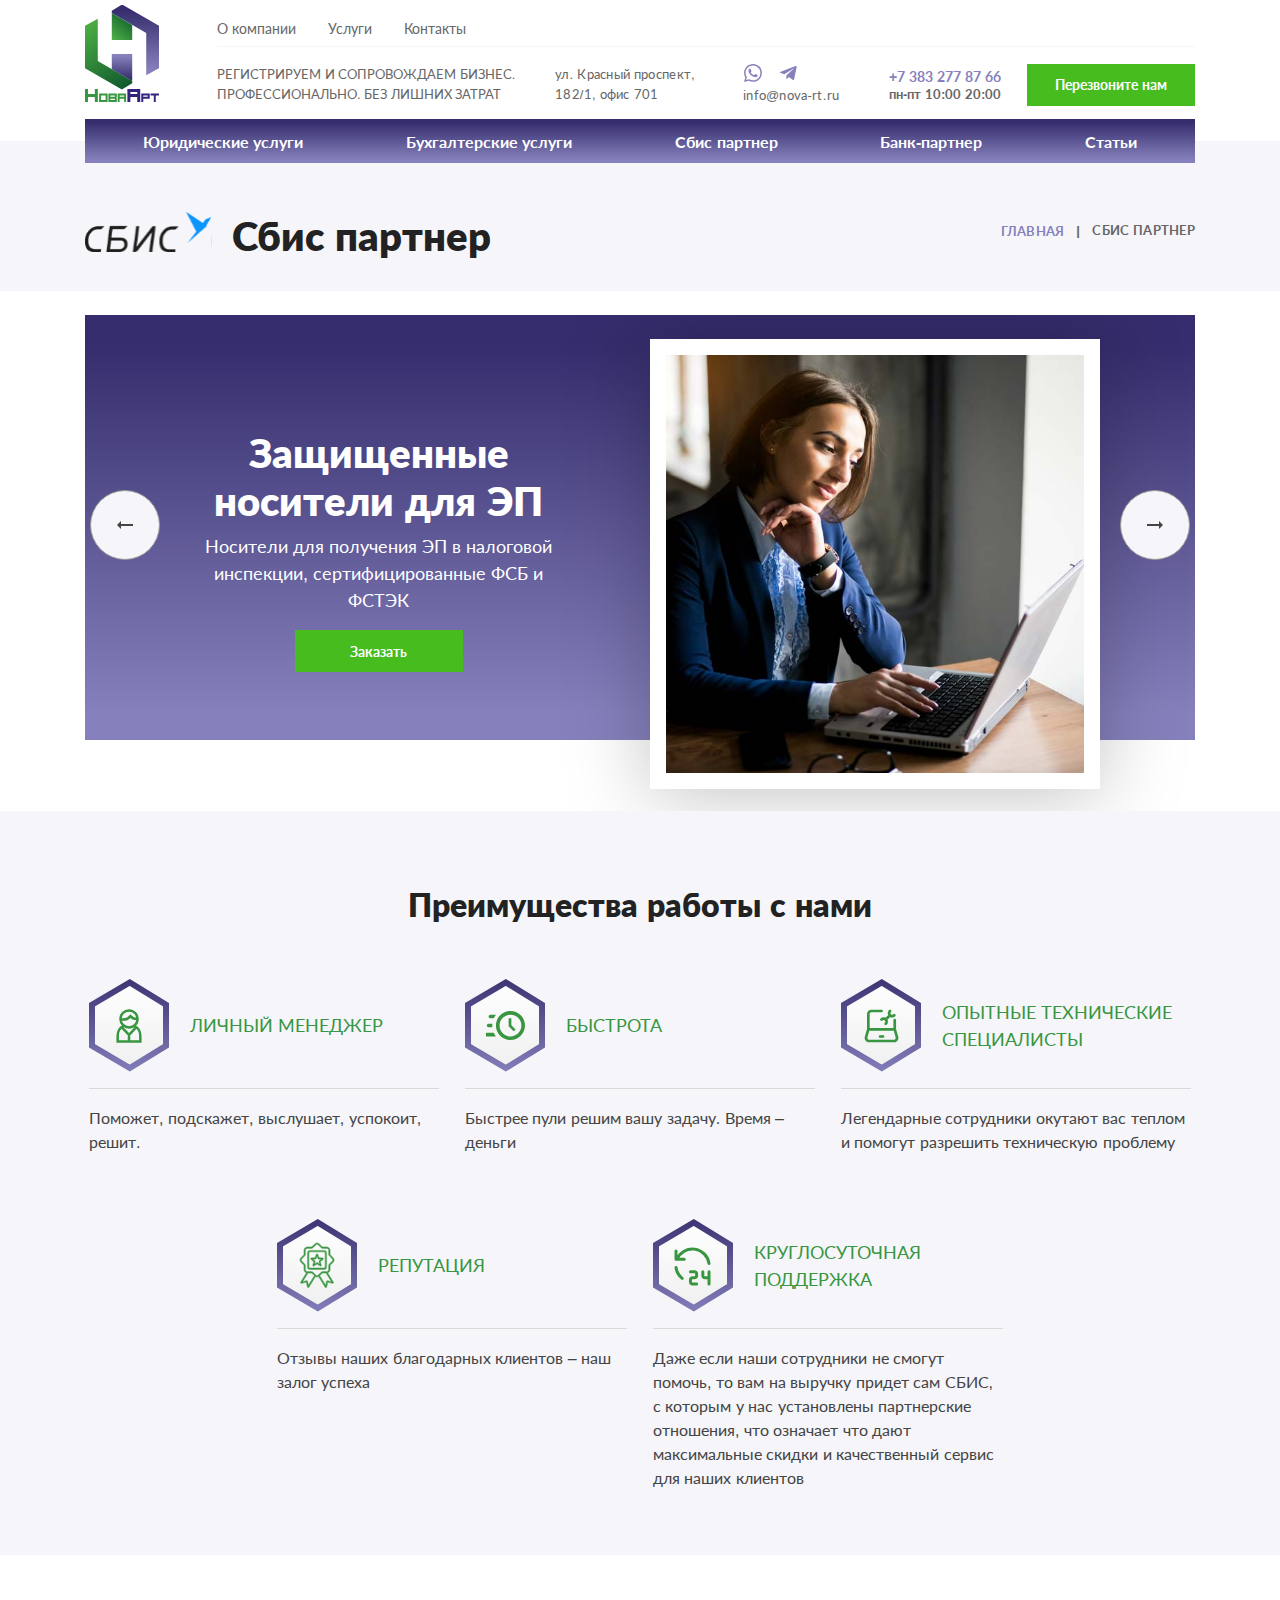
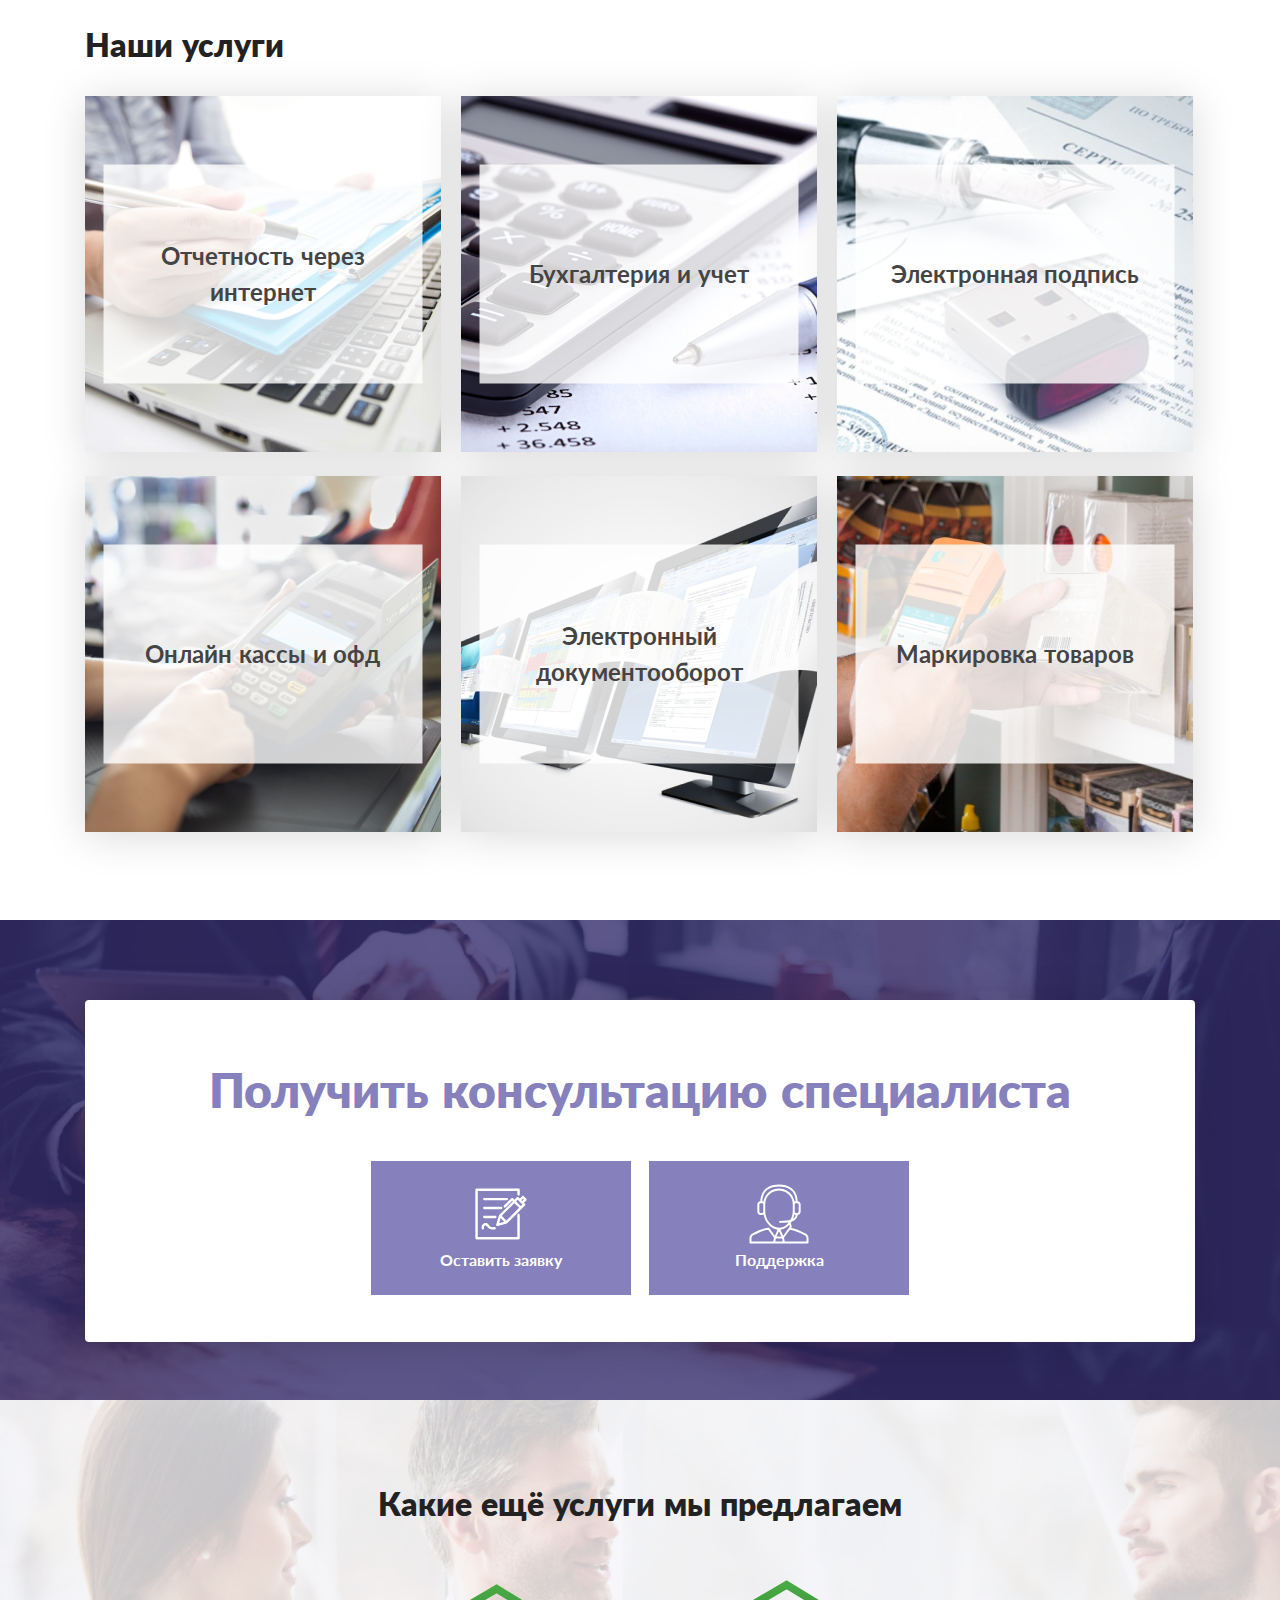
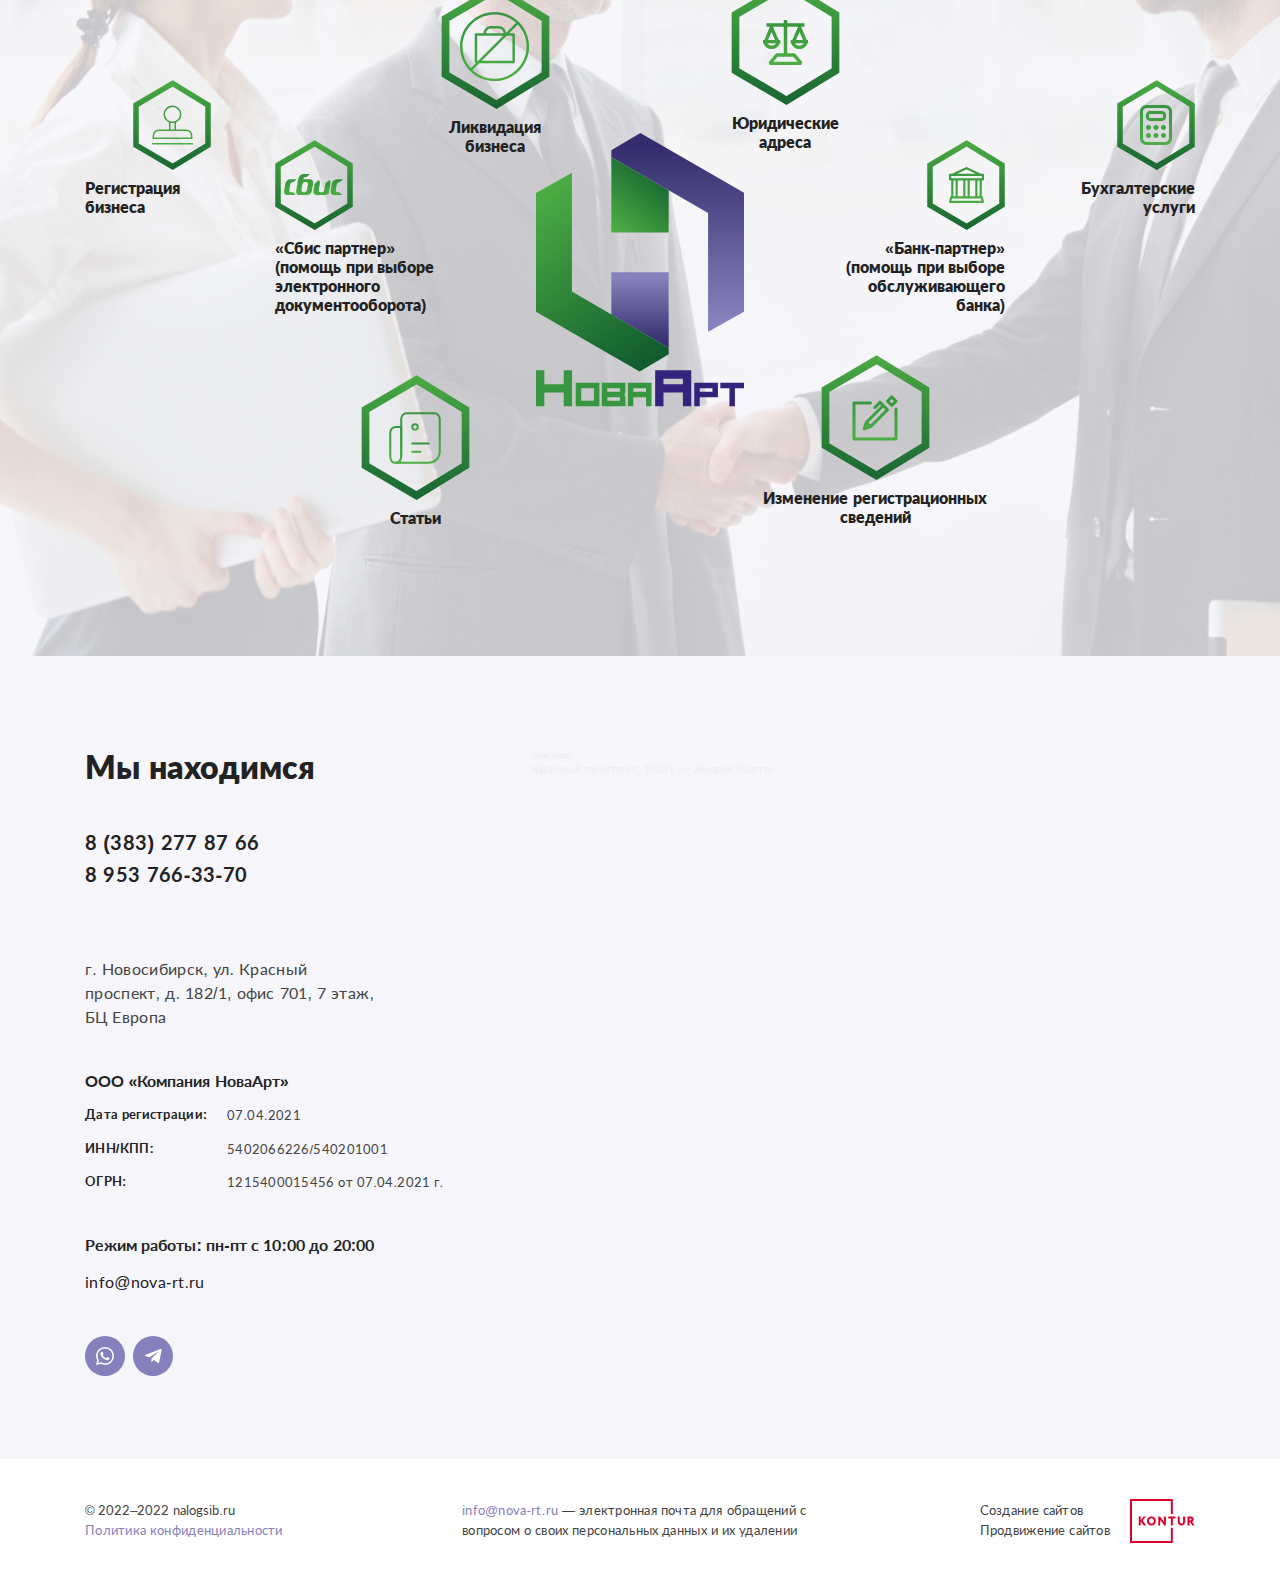
==== commit 551941d9: "bc" ====
--- a/cbic-partner.html
+++ b/cbic-partner.html
@@ -312,7 +312,7 @@
                 <div class="logo">
                     <img src="img/logo.svg" alt="">
                 </div>
-                <div class="blocks block1">
+                <a href="#" class="blocks block1">
                     <div class="img">
                         <svg xmlns="http://www.w3.org/2000/svg" width="45" height="45" viewBox="0 0 45 45" fill="none">
                             <path d="M43.7192 20L38.0769 6.66667H41.5385V3.33333H24.2308V0H20.7692V3.33333H3.46154V6.66667H6.92308L1.31539 20H0V23.3333H0.519231C1.05923 24.9933 2.15654 26.4333 3.63462 27.4333C5.09417 28.4525 6.85094 29.0013 8.65385 29.0013C10.4568 29.0013 12.2135 28.4525 13.6731 27.4333C15.1524 26.4272 16.2567 24.9899 16.8231 23.3333H17.3077V20H15.75L9.96923 6.66667H20.7692V33.3333H13.8462L12.4962 33.9333L5.57308 42.3L6.92308 45H38.0769L39.4269 42.3L32.5038 33.9333L31.1538 33.3333H24.2308V6.66667H35.0654L29.2846 20H27.6923V23.3333H28.2115C28.7777 24.9848 29.8703 26.4223 31.3339 27.4412C32.7974 28.4601 34.5574 29.0086 36.3635 29.0086C38.1695 29.0086 39.9295 28.4601 41.3931 27.4412C42.8567 26.4223 43.9492 24.9848 44.5154 23.3333H45V20H43.7192ZM11.1462 25.0333C10.3828 25.4402 9.5263 25.6578 8.65385 25.6667C7.79173 25.6623 6.9453 25.4442 6.19615 25.0333C5.43223 24.6301 4.78861 24.0447 4.32692 23.3333H12.9808C12.523 24.0361 11.893 24.6198 11.1462 25.0333ZM12.0115 20H5.08846L8.55 12L12.0115 20ZM30.3231 36.6667L34.6154 41.6667H10.3846L14.6769 36.6667H30.3231ZM36.4846 12.0667L39.9462 20.0667H33.0231L36.4846 12.0667ZM38.8385 25.1C38.0816 25.5224 37.2209 25.7411 36.3462 25.7333C35.4819 25.7452 34.6311 25.5259 33.8885 25.1C33.1234 24.6688 32.4812 24.0619 32.0192 23.3333H40.6731C40.244 24.075 39.6087 24.6868 38.8385 25.1Z" fill="url(#paint0_linear_334_448)"/>
@@ -325,8 +325,8 @@
                         </svg>
                     </div>
                     <p class="text">Юридические адреса</p>
-                </div>
-                <div class="blocks block2">
+                </a>
+                <a href="#" class="blocks block2">
                     <div class="img">
                         <svg xmlns="http://www.w3.org/2000/svg" width="70" height="70" viewBox="0 0 70 70" fill="none">
                             <path d="M34.5628 0C15.5016 0 0 15.5006 0 34.5579C0 53.6052 15.5029 69.1157 34.5529 69.1157C53.6141 69.1157 69.1157 53.6151 69.1157 34.5579C69.1264 15.4994 53.6128 0 34.5628 0ZM34.5628 2.47299C42.862 2.47299 50.4451 5.64043 56.1409 10.8358L46.0736 20.9017C45.7481 17.1053 42.5584 14.1117 38.6747 14.1117H30.9286C26.8928 14.1117 23.6165 17.3334 23.508 21.3467H15.9465C15.2631 21.3467 14.7095 21.8997 14.7095 22.5835V49.9613C14.7095 50.5903 15.1871 51.1109 15.8051 51.1869L10.8365 56.1547C5.6409 50.4383 2.47301 42.8557 2.47301 34.5586C2.47301 16.8675 16.8687 2.47389 34.5624 2.47389L34.5628 2.47299ZM17.1828 48.7134V23.8087H43.1648L18.2565 48.7134H17.1828ZM25.9702 21.3356C26.0786 18.6887 28.259 16.5736 30.928 16.5736H38.6741C41.3426 16.5736 43.5235 18.6887 43.6319 21.3356H25.9702ZM46.658 23.8091H52.4184V48.7137H21.761L46.658 23.8091ZM34.562 66.6441C26.0564 66.6441 18.3214 63.314 12.5723 57.8905L19.2877 51.1761L53.6559 51.1765C54.3392 51.1765 54.8928 50.6235 54.8928 49.9398V22.5732C54.8928 21.8899 54.3397 21.3364 53.6559 21.3364H49.132L57.8975 12.5722C63.3217 18.3211 66.6523 26.0547 66.6523 34.5587C66.6523 52.2498 52.2566 66.6434 34.5629 66.6434L34.562 66.6441Z" fill="url(#paint0_linear_334_405)"/>
@@ -339,8 +339,8 @@
                         </svg>
                     </div>
                     <p class="text">Ликвидация бизнеса</p>
-                </div>
-                <div class="blocks block3">
+                </a>
+                <a href="#" class="blocks block3">
                     <div class="img">
                         <svg xmlns="http://www.w3.org/2000/svg" width="60" height="22" viewBox="0 0 60 22" fill="none">
                             <path fill-rule="evenodd" clip-rule="evenodd" d="M20.4285 18.2637C19.0808 18.2637 17.452 18.3878 17.452 16.3694C17.452 15.4271 18.0736 12.258 18.2763 11.2411C18.4231 10.5072 18.4248 8.98674 19.8453 8.34592C20.5059 8.04781 23.946 7.56393 23.946 9.87596L23.1352 15.0178C22.9941 15.8748 22.8936 16.7088 22.4238 17.283C22.0038 17.7967 21.311 18.2637 20.4285 18.2637ZM19.4586 0H26.0135H26.1107C25.8464 0.394655 23.0099 2.75805 22.8298 2.80717C21.7006 3.11318 21.3133 2.60565 20.328 3.41698C19.7533 3.89012 19.3993 4.46768 19.2107 5.27619C21.4205 5.27619 23.6377 5.25697 25.8464 5.26996C27.6221 5.28012 29.2222 6.68545 29.2222 8.38772C29.2222 9.9573 28.8416 11.4647 28.5842 13.0259C28.3764 14.2872 28.1636 15.8082 27.9016 16.943C27.4126 19.0648 25.3095 21.1047 22.7281 21.1047H15.5577C13.8526 21.1047 12.1758 19.7932 12.1758 18.1282V17.4517C12.1758 16.436 13.0323 11.891 13.27 10.6992C14.1197 6.43982 13.8933 1.13937 18.4044 0.140598C18.6901 0.0773633 19.0492 0.0321821 19.4586 0Z" fill="url(#paint0_linear_334_417)"/>
@@ -373,8 +373,8 @@
                         </svg>
                     </div>
                     <p class="text">«Сбис партнер» (помощь при выборе электронного документооборота)</p>
-                </div>
-                <div class="blocks block4">
+                </a>
+                <a href="#" class="blocks block4">
                     <div class="img">
                         <svg xmlns="http://www.w3.org/2000/svg" width="41" height="40" viewBox="0 0 41 40" fill="none">
                             <path d="M0 38.6667H41M17.7667 17.3334V25.3334M23.2333 17.3334V25.3334M20.5 17.3334C19.4232 17.3334 18.3569 17.1264 17.362 16.7244C16.3671 16.3224 15.4632 15.7331 14.7017 14.9902C13.9403 14.2474 13.3363 13.3654 12.9242 12.3948C12.5121 11.4242 12.3 10.3839 12.3 9.33337C12.3 8.2828 12.5121 7.24251 12.9242 6.27191C13.3363 5.3013 13.9403 4.41939 14.7017 3.67652C15.4632 2.93365 16.3671 2.34438 17.362 1.94234C18.3569 1.5403 19.4232 1.33337 20.5 1.33337C22.6748 1.33337 24.7605 2.17623 26.2983 3.67652C27.8361 5.17681 28.7 7.21164 28.7 9.33337C28.7 11.4551 27.8361 13.4899 26.2983 14.9902C24.7605 16.4905 22.6748 17.3334 20.5 17.3334V17.3334ZM1.36667 33.3334V30.6667C1.36667 29.2522 1.94262 27.8957 2.96782 26.8955C3.99302 25.8953 5.38348 25.3334 6.83333 25.3334H34.1667C35.6165 25.3334 37.007 25.8953 38.0322 26.8955C39.0574 27.8957 39.6333 29.2522 39.6333 30.6667V33.3334H1.36667Z" stroke="url(#paint0_linear_334_407)" stroke-width="1.5"/>
@@ -387,8 +387,8 @@
                         </svg>
                     </div>
                     <p class="text">Регистрация бизнеса</p>
-                </div>
-                <div class="blocks block5">
+                </a>
+                <a href="#" class="blocks block5">
                     <div class="img">
                         <svg xmlns="http://www.w3.org/2000/svg" width="35" height="36" viewBox="0 0 35 36" fill="none">
                             <path d="M17.5004 0L31.9598 6.75H33.9066C34.1967 6.75 34.4749 6.86853 34.68 7.0795C34.8852 7.29048 35.0004 7.57663 35.0004 7.875V12.375C35.0004 12.6734 34.8852 12.9595 34.68 13.1705C34.4749 13.3815 34.1967 13.5 33.9066 13.5H32.8129V29.25C33.0572 29.2502 33.2943 29.3345 33.4866 29.4894C33.6789 29.6444 33.8152 29.8611 33.8738 30.105L34.9676 34.605C35.0083 34.7707 35.0116 34.9438 34.9773 35.1111C34.9429 35.2783 34.8718 35.4353 34.7694 35.5699C34.667 35.7045 34.5361 35.8133 34.3865 35.8878C34.237 35.9624 34.0728 36.0007 33.9066 36H1.09414C0.927953 36.0007 0.763807 35.9624 0.614261 35.8878C0.464715 35.8133 0.333733 35.7045 0.231341 35.5699C0.128949 35.4353 0.0578601 35.2783 0.0235165 35.1111C-0.0108271 34.9438 -0.00751547 34.7707 0.0331979 34.605L1.12695 30.105C1.18592 29.8613 1.32233 29.6448 1.51453 29.4899C1.70673 29.335 1.94372 29.2506 2.18789 29.25V13.5H1.09414C0.804055 13.5 0.525855 13.3815 0.320737 13.1705C0.115619 12.9595 0.000385406 12.6734 0.000385406 12.375V7.875C0.000385406 7.57663 0.115619 7.29048 0.320737 7.0795C0.525855 6.86853 0.804055 6.75 1.09414 6.75H3.04101L17.5004 0ZM8.26257 6.75H26.7404L17.5004 2.25L8.26257 6.75ZM4.37539 13.5V29.25H6.56289V13.5H4.37539ZM8.75039 13.5V29.25H14.2191V13.5H8.75039ZM16.4066 13.5V29.25H18.5941V13.5H16.4066ZM20.7816 13.5V29.25H26.2504V13.5H20.7816ZM28.4379 13.5V29.25H30.6254V13.5H28.4379ZM32.8129 11.25V9H2.18789V11.25H32.8129ZM31.9598 31.5H3.04101L2.49414 33.75H32.5066L31.9598 31.5Z" fill="url(#paint0_linear_334_426)"/>
@@ -401,8 +401,8 @@
                         </svg>
                     </div>
                     <p class="text">«Банк-партнер» (помощь при выборе обслуживающего банка)</p>
-                </div>
-                <div class="blocks block6">
+                </a>
+                <a href="#" class="blocks block6">
                     <div class="img">
                         <svg xmlns="http://www.w3.org/2000/svg" width="32" height="40" viewBox="0 0 32 40" fill="none">
                             <path d="M6 10C6 8.93913 6.42143 7.92172 7.17157 7.17157C7.92172 6.42143 8.93913 6 10 6H22C23.0609 6 24.0783 6.42143 24.8284 7.17157C25.5786 7.92172 26 8.93913 26 10V12C26 13.0609 25.5786 14.0783 24.8284 14.8284C24.0783 15.5786 23.0609 16 22 16H10C8.93913 16 7.92172 15.5786 7.17157 14.8284C6.42143 14.0783 6 13.0609 6 12V10ZM10 9C9.73478 9 9.48043 9.10536 9.29289 9.29289C9.10536 9.48043 9 9.73478 9 10V12C9 12.2652 9.10536 12.5196 9.29289 12.7071C9.48043 12.8946 9.73478 13 10 13H22C22.2652 13 22.5196 12.8946 22.7071 12.7071C22.8946 12.5196 23 12.2652 23 12V10C23 9.73478 22.8946 9.48043 22.7071 9.29289C22.5196 9.10536 22.2652 9 22 9H10ZM8.5 25C9.16304 25 9.79893 24.7366 10.2678 24.2678C10.7366 23.7989 11 23.163 11 22.5C11 21.837 10.7366 21.2011 10.2678 20.7322C9.79893 20.2634 9.16304 20 8.5 20C7.83696 20 7.20107 20.2634 6.73223 20.7322C6.26339 21.2011 6 21.837 6 22.5C6 23.163 6.26339 23.7989 6.73223 24.2678C7.20107 24.7366 7.83696 25 8.5 25ZM11 30.5C11 31.163 10.7366 31.7989 10.2678 32.2678C9.79893 32.7366 9.16304 33 8.5 33C7.83696 33 7.20107 32.7366 6.73223 32.2678C6.26339 31.7989 6 31.163 6 30.5C6 29.837 6.26339 29.2011 6.73223 28.7322C7.20107 28.2634 7.83696 28 8.5 28C9.16304 28 9.79893 28.2634 10.2678 28.7322C10.7366 29.2011 11 29.837 11 30.5ZM23.5 25C24.163 25 24.7989 24.7366 25.2678 24.2678C25.7366 23.7989 26 23.163 26 22.5C26 21.837 25.7366 21.2011 25.2678 20.7322C24.7989 20.2634 24.163 20 23.5 20C22.837 20 22.2011 20.2634 21.7322 20.7322C21.2634 21.2011 21 21.837 21 22.5C21 23.163 21.2634 23.7989 21.7322 24.2678C22.2011 24.7366 22.837 25 23.5 25ZM26 30.5C26 31.163 25.7366 31.7989 25.2678 32.2678C24.7989 32.7366 24.163 33 23.5 33C22.837 33 22.2011 32.7366 21.7322 32.2678C21.2634 31.7989 21 31.163 21 30.5C21 29.837 21.2634 29.2011 21.7322 28.7322C22.2011 28.2634 22.837 28 23.5 28C24.163 28 24.7989 28.2634 25.2678 28.7322C25.7366 29.2011 26 29.837 26 30.5ZM16 25C16.663 25 17.2989 24.7366 17.7678 24.2678C18.2366 23.7989 18.5 23.163 18.5 22.5C18.5 21.837 18.2366 21.2011 17.7678 20.7322C17.2989 20.2634 16.663 20 16 20C15.337 20 14.7011 20.2634 14.2322 20.7322C13.7634 21.2011 13.5 21.837 13.5 22.5C13.5 23.163 13.7634 23.7989 14.2322 24.2678C14.7011 24.7366 15.337 25 16 25ZM18.5 30.5C18.5 31.163 18.2366 31.7989 17.7678 32.2678C17.2989 32.7366 16.663 33 16 33C15.337 33 14.7011 32.7366 14.2322 32.2678C13.7634 31.7989 13.5 31.163 13.5 30.5C13.5 29.837 13.7634 29.2011 14.2322 28.7322C14.7011 28.2634 15.337 28 16 28C16.663 28 17.2989 28.2634 17.7678 28.7322C18.2366 29.2011 18.5 29.837 18.5 30.5ZM6.5 0C4.77609 0 3.12279 0.684819 1.90381 1.90381C0.684819 3.12279 0 4.77609 0 6.5V33.5C0 34.3536 0.168128 35.1988 0.494783 35.9874C0.821439 36.7761 1.30022 37.4926 1.90381 38.0962C2.50739 38.6998 3.22394 39.1786 4.01256 39.5052C4.80117 39.8319 5.64641 40 6.5 40H25.5C26.3536 40 27.1988 39.8319 27.9874 39.5052C28.7761 39.1786 29.4926 38.6998 30.0962 38.0962C30.6998 37.4926 31.1786 36.7761 31.5052 35.9874C31.8319 35.1988 32 34.3536 32 33.5V6.5C32 4.77609 31.3152 3.12279 30.0962 1.90381C28.8772 0.684819 27.2239 0 25.5 0H6.5ZM3 6.5C3 4.568 4.568 3 6.5 3H25.5C27.432 3 29 4.568 29 6.5V33.5C29 34.4283 28.6312 35.3185 27.9749 35.9749C27.3185 36.6312 26.4283 37 25.5 37H6.5C5.57174 37 4.6815 36.6312 4.02513 35.9749C3.36875 35.3185 3 34.4283 3 33.5V6.5Z" fill="url(#paint0_linear_334_424)"/>
@@ -415,8 +415,8 @@
                         </svg>
                     </div>
                     <p class="text">Бухгалтерские услуги</p>
-                </div>
-                <div class="blocks block7">
+                </a>
+                <a href="#" class="blocks block7">
                     <div class="img">
                         <svg xmlns="http://www.w3.org/2000/svg" width="52" height="52" viewBox="0 0 52 52" fill="none">
                             <path d="M6.75 50.75H39.75C42.6674 50.75 45.4653 49.5911 47.5282 47.5282C49.5911 45.4653 50.75 42.6674 50.75 39.75V6.75C50.75 5.29131 50.1705 3.89236 49.1391 2.86091C48.1076 1.82946 46.7087 1.25 45.25 1.25H17.75C16.2913 1.25 14.8924 1.82946 13.8609 2.86091C12.8295 3.89236 12.25 5.29131 12.25 6.75V42.5C12.25 47.0567 11.3067 50.75 6.75 50.75Z" stroke="url(#paint0_linear_334_450)" stroke-width="2" stroke-linecap="round" stroke-linejoin="round"/>
@@ -444,8 +444,8 @@
                         </svg>
                     </div>
                     <p class="text">Статьи</p>
-                </div>
-                <div class="blocks block8">
+                </a>
+                <a href="#" class="blocks block8">
                     <div class="img">
                         <svg xmlns="http://www.w3.org/2000/svg" width="46" height="46" viewBox="0 0 46 46" fill="none">
                             <path d="M44 45.5001H2C1.60223 45.5001 1.22053 45.342 0.939286 45.0608C0.65804 44.7795 0.5 44.3978 0.5 44.0001V8.00005C0.5 7.60229 0.65804 7.22058 0.939286 6.93934C1.22053 6.65809 1.60223 6.50005 2 6.50005H18.5C19.036 6.50005 19.5312 6.78599 19.7991 7.25005C20.0669 7.71412 20.0669 8.286 19.7991 8.75005C19.5312 9.21411 19.036 9.50005 18.5 9.50005H3.5V42.5001H42.5V14.0001C42.5 13.464 42.7859 12.9688 43.25 12.701C43.7141 12.4331 44.2859 12.4331 44.75 12.701C45.2141 12.9688 45.5 13.464 45.5 14.0001V44.0001C45.5 44.3978 45.342 44.7795 45.0607 45.0608C44.7795 45.342 44.3978 45.5001 44 45.5001ZM12.1846 35.3155C11.7858 35.3178 11.4028 35.1611 11.1195 34.8806C10.9293 34.6864 10.7954 34.4443 10.7321 34.1801C10.6685 33.9159 10.6782 33.6397 10.7596 33.3806L12.8746 27.0357V27.0354C12.9409 26.8234 13.0538 26.6286 13.2048 26.4655L29.1493 10.4901L28.0843 9.50001L23.8394 13.6698C23.5582 13.9494 23.1782 14.1061 22.7817 14.1061C22.3856 14.1061 22.0053 13.9494 21.7243 13.6698C21.4404 13.3882 21.2807 13.0049 21.2807 12.6051C21.2807 12.205 21.4404 11.8216 21.7243 11.54L27.0343 6.24518V6.24485C27.3138 5.96795 27.6909 5.81158 28.0843 5.80991C28.483 5.80757 28.8664 5.96427 29.1493 6.24485L36.5743 13.6698C36.8536 13.9511 37.0106 14.3311 37.0106 14.7276C37.0106 15.1237 36.8536 15.504 36.5743 15.7849L19.6089 32.7504C19.4459 32.9014 19.251 33.0139 19.0391 33.0805L12.649 35.2404C12.5 35.2943 12.3423 35.3198 12.1839 35.3154L12.1846 35.3155ZM14.9596 30.2306L14.5544 31.4457L15.7695 31.0405L14.9596 30.2306ZM16.4596 27.4556L18.4997 29.5703L33.3497 14.7357L31.2647 12.6059L16.4596 27.4556ZM39.755 11.9901C39.3539 11.9885 38.9705 11.8264 38.6899 11.5401L34.4597 7.30997C34.1735 7.02939 34.0114 6.64602 34.0097 6.24488C34.0114 5.8441 34.1735 5.46073 34.4597 5.18014L38.6899 0.935308V0.934973C38.9715 0.651045 39.3549 0.491333 39.755 0.491333C40.1548 0.491333 40.5381 0.651045 40.8197 0.934973L45.0649 5.18015C45.3488 5.46173 45.5086 5.8451 45.5086 6.24489C45.5086 6.645 45.3488 7.02837 45.0649 7.30997L40.8197 11.5401C40.5392 11.8264 40.1558 11.9885 39.755 11.9901V11.9901ZM37.6399 6.24497L39.755 8.36005L41.8852 6.24497L39.755 4.11514L37.6399 6.24497Z" fill="url(#paint0_linear_334_456)"/>
@@ -458,7 +458,7 @@
                         </svg>
                     </div>
                     <p class="text">Изменение регистрационных сведений</p>
-                </div>
+                </a>
             </div>
         </section>
         <section class="contacts">
@@ -474,7 +474,7 @@
                                 <p><a href="tel:8 953 766-33-70">8 953 766-33-70</a></p>
                             </div>
                             <p class="address">
-                                г. Новосибирск, ул. Красный проспект, д. 182/1, офис 701, 7 этаж, ТЦ Европа
+                                г. Новосибирск, ул. Красный проспект, д. 182/1, офис 701, 7 этаж, БЦ Европа
                             </p>
                         </div>
                         <div class="wrap">
--- a/css/style.css
+++ b/css/style.css
@@ -1400,12 +1400,23 @@
   background: url(../img/border2.svg) no-repeat center;
   background-size: 100% 100%;
   margin-bottom: 8px;
+  -webkit-transition: all 0.4s ease;
+  transition: all 0.4s ease;
 }
 .additional_services .blocks .text {
   font-weight: 900;
   font-size: 16px;
   line-height: 19px;
   color: #222222;
+  -webkit-transition: all 0.2s ease;
+  transition: all 0.2s ease;
+}
+.additional_services .blocks:hover .img {
+  -webkit-transform: translateY(-10px);
+          transform: translateY(-10px);
+}
+.additional_services .blocks:hover .text {
+  color: #2E8237;
 }
 .additional_services .block1 {
   width: 120px;
@@ -2129,6 +2140,26 @@
     -webkit-transform: translateY(-50%);
             transform: translateY(-50%);
   }
+  .consultation {
+    display: block;
+    padding: 43px 0 47px 0;
+  }
+  .consultation__wrap {
+    padding: 41px 35px 40px 35px;
+  }
+  .consultation__wrap .title {
+    font-size: 32px;
+    line-height: 38px;
+    margin-bottom: 26px;
+  }
+  .consultation__item {
+    margin: 0;
+    margin-bottom: 16px;
+    width: 100%;
+  }
+  .consultation__item:last-child {
+    margin-bottom: 0;
+  }
   .additional_services {
     display: block;
     height: 1261px;
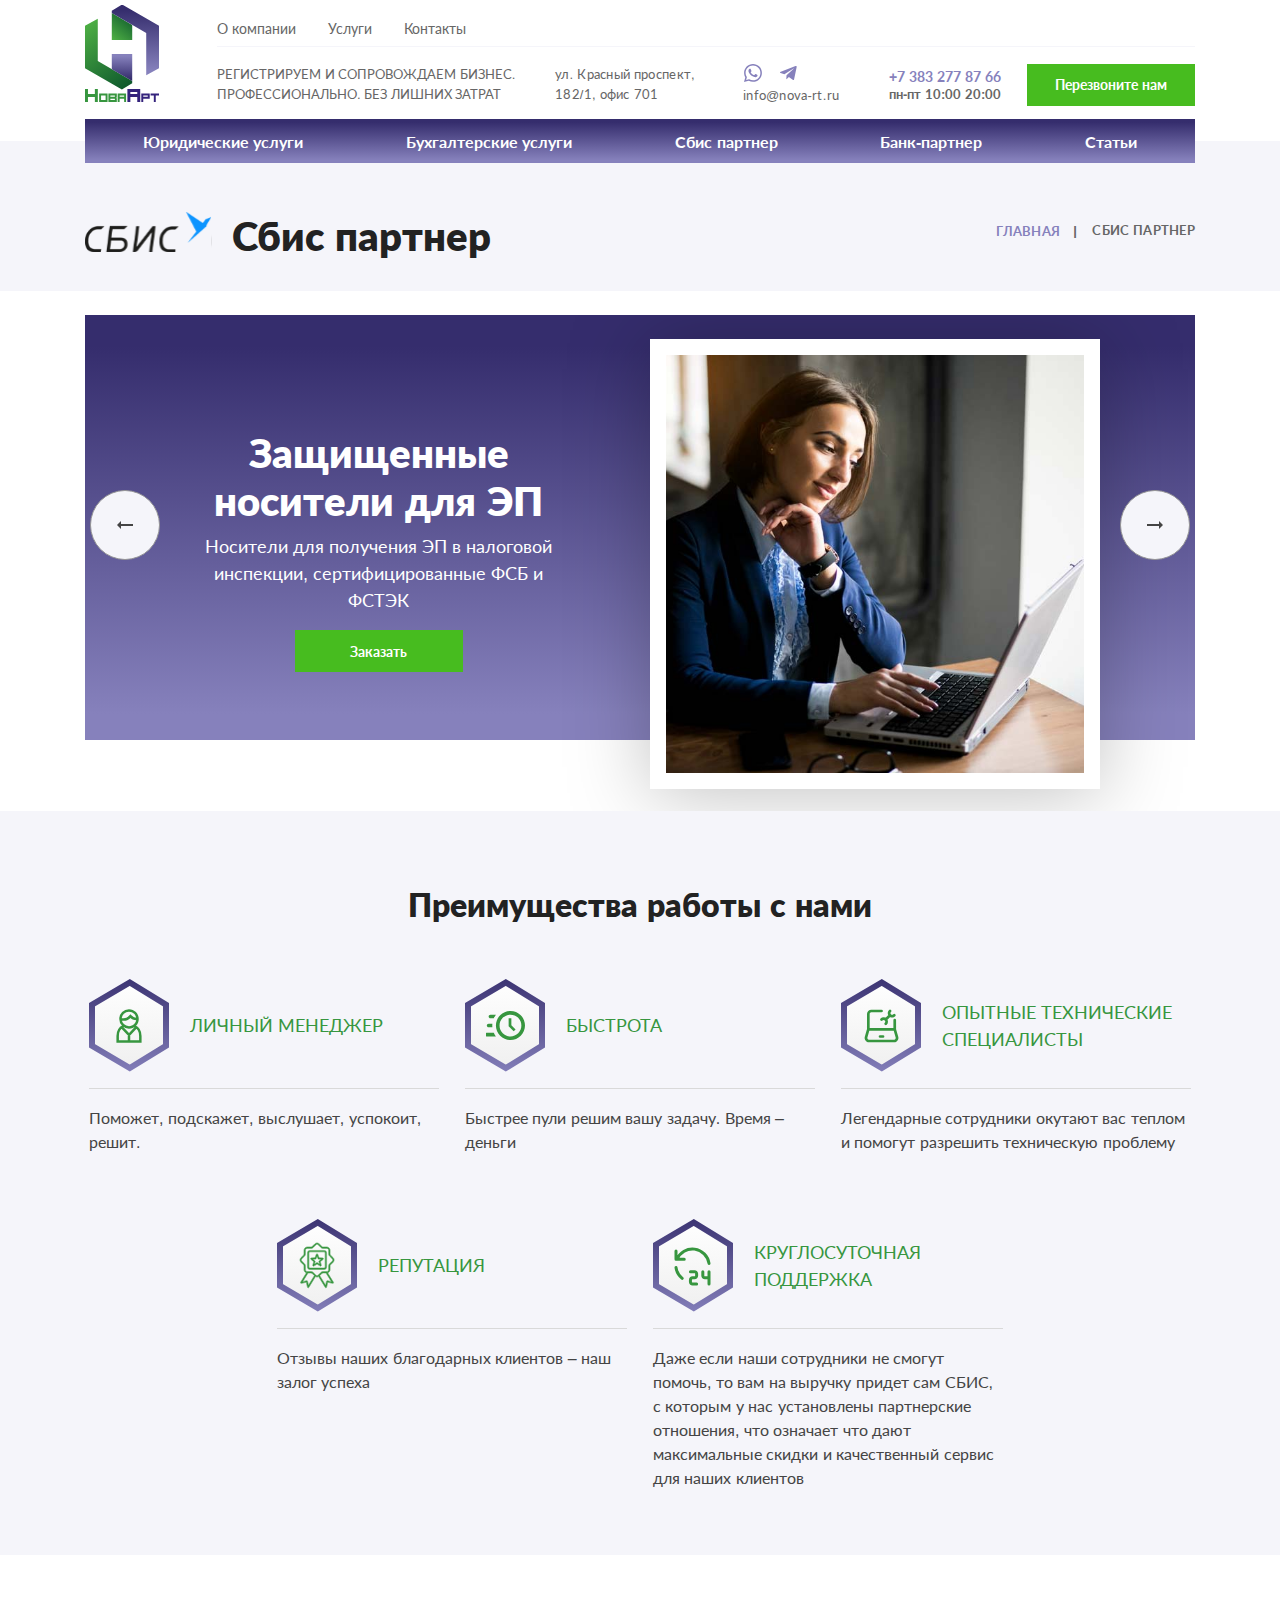
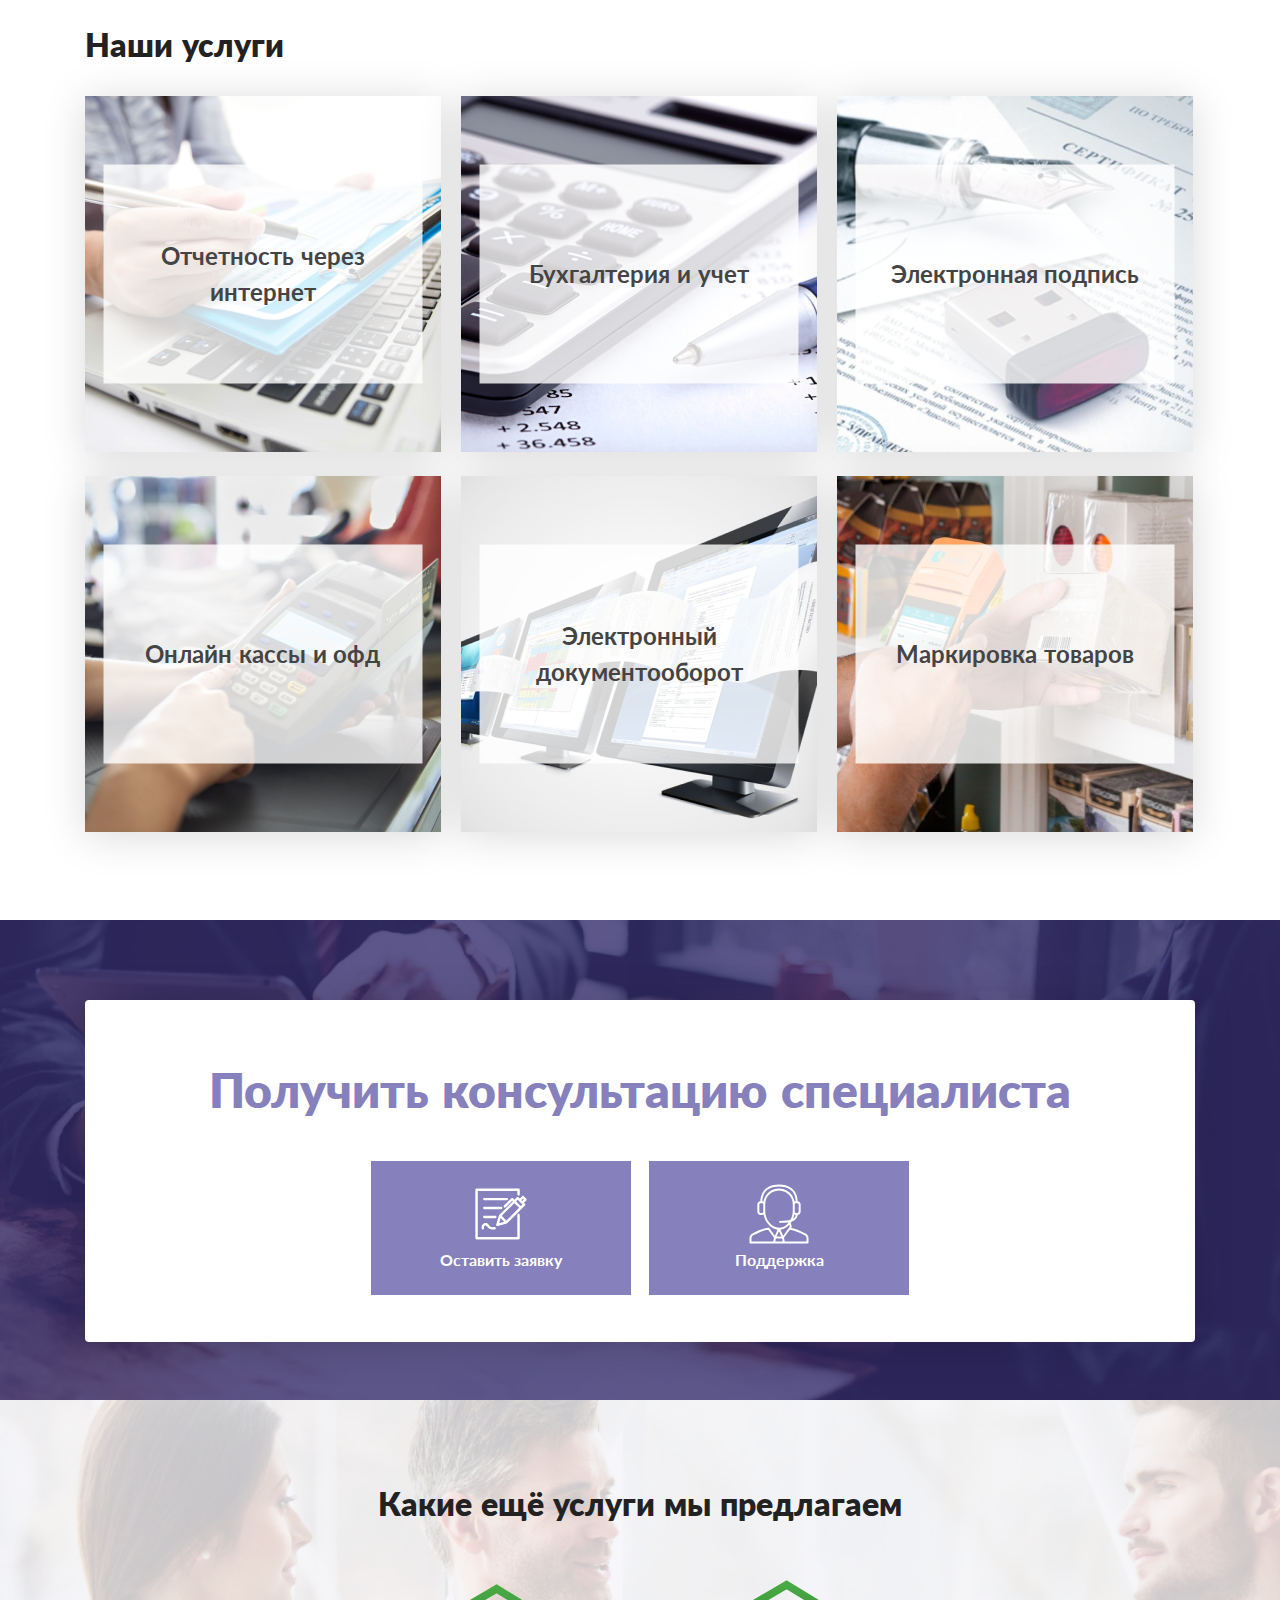
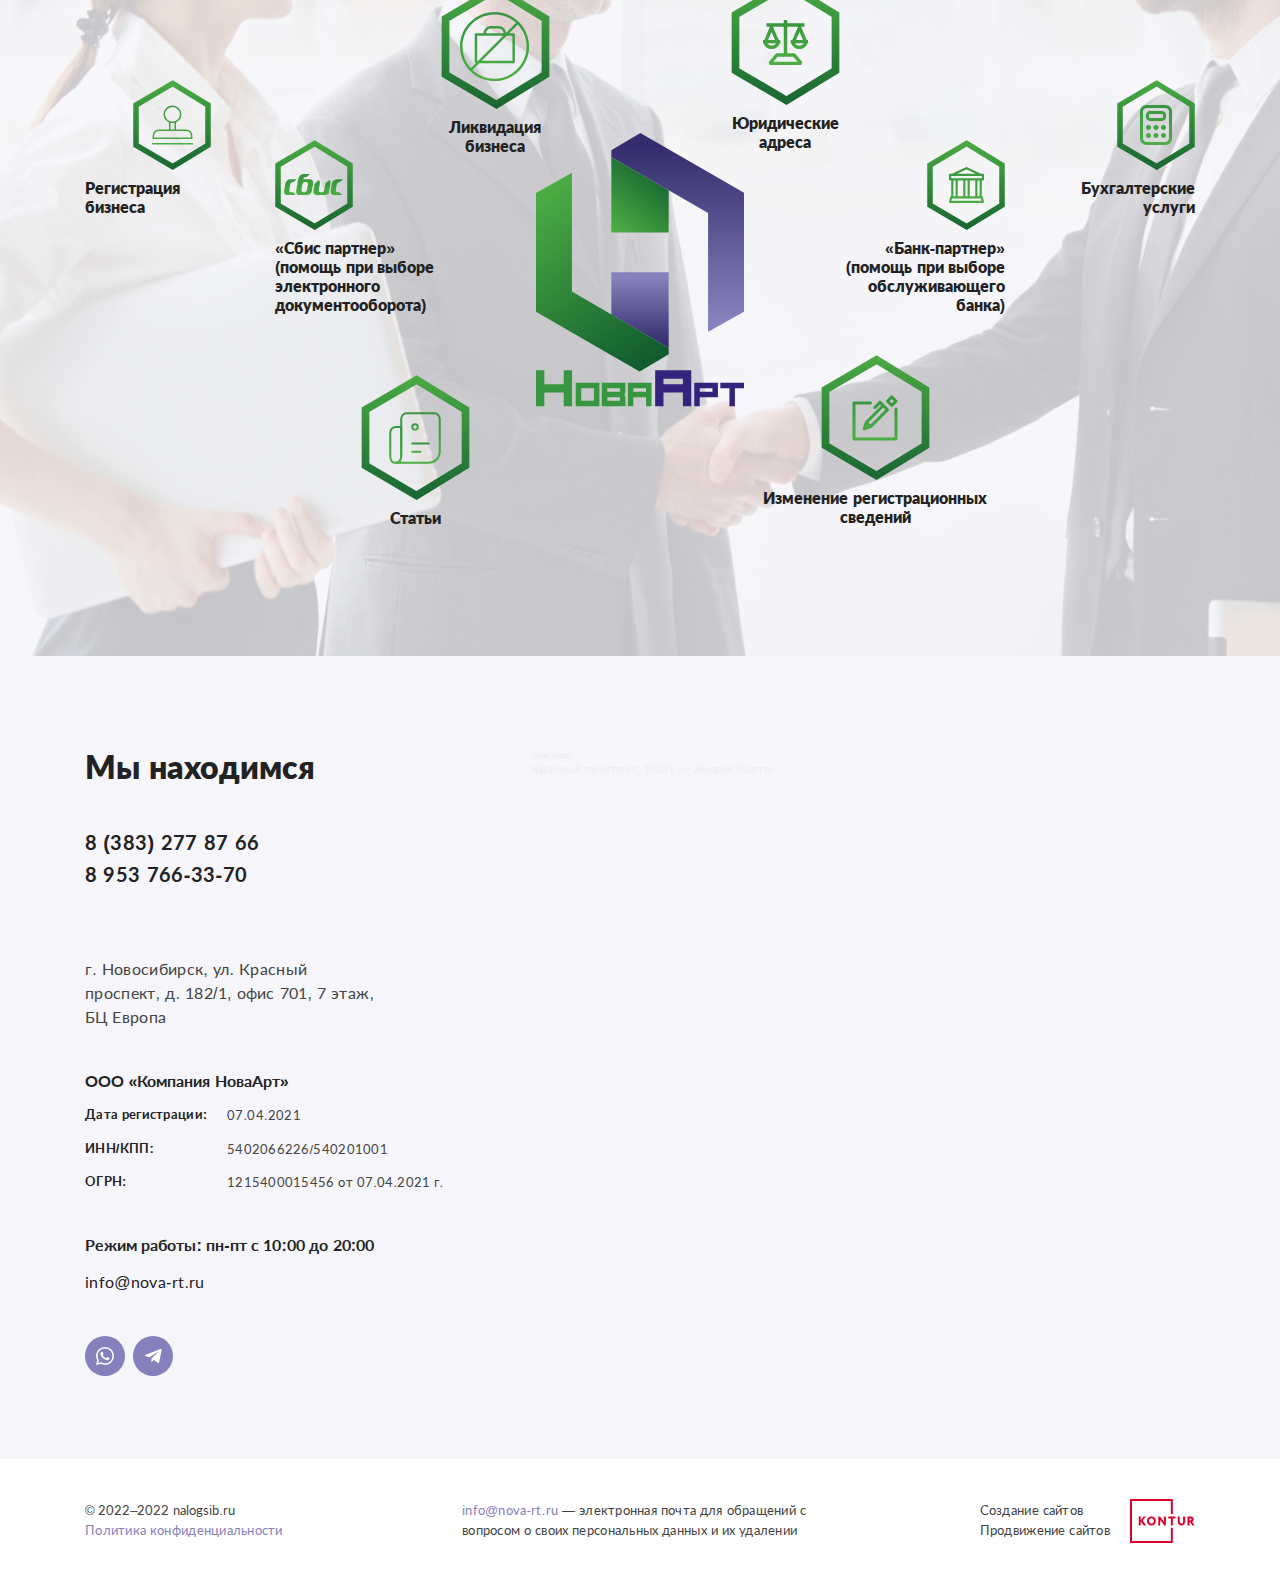
==== commit 77d08230: "crumbs" ====
--- a/cbic-partner.html
+++ b/cbic-partner.html
@@ -108,7 +108,7 @@
                         <div class="img">
                             <img src="img/cbic.svg" alt="">
                         </div>
-                        <p class="title">Сбис партнер</p>
+                        <h1 class="title">Сбис партнер</h1>
                     </div>
                     <div class="crumbs__right">
                         <ul>
@@ -116,7 +116,7 @@
                                 <a href="#">Главная</a>
                             </li>
                             <li>
-                                <p><span>|</span>сбис партнер</p>
+                                <p>сбис партнер</p>
                             </li>
                         </ul>
                     </div>
--- a/css/style.css
+++ b/css/style.css
@@ -977,6 +977,28 @@
 .crumbs__right {
   padding-top: 80px;
 }
+.crumbs__right li {
+  position: relative;
+  margin-right: 32px;
+}
+.crumbs__right li:last-child {
+  margin-right: 0;
+}
+.crumbs__right li::after {
+  content: "|";
+  position: absolute;
+  top: 0;
+  right: -17px;
+  font-weight: 700;
+  font-size: 13px;
+  line-height: 150%;
+  letter-spacing: 0.02em;
+  text-transform: uppercase;
+  color: #666;
+}
+.crumbs__right li:last-child::after {
+  display: none;
+}
 .crumbs__right ul {
   display: -webkit-box;
   display: -ms-flexbox;
@@ -1000,10 +1022,6 @@
   letter-spacing: 0.02em;
   text-transform: uppercase;
   color: #666666;
-}
-.crumbs__right ul p span {
-  display: block;
-  margin: 0 12px;
 }
 
 .banner_2 .slick-prev, .banner_2 .slick-next {
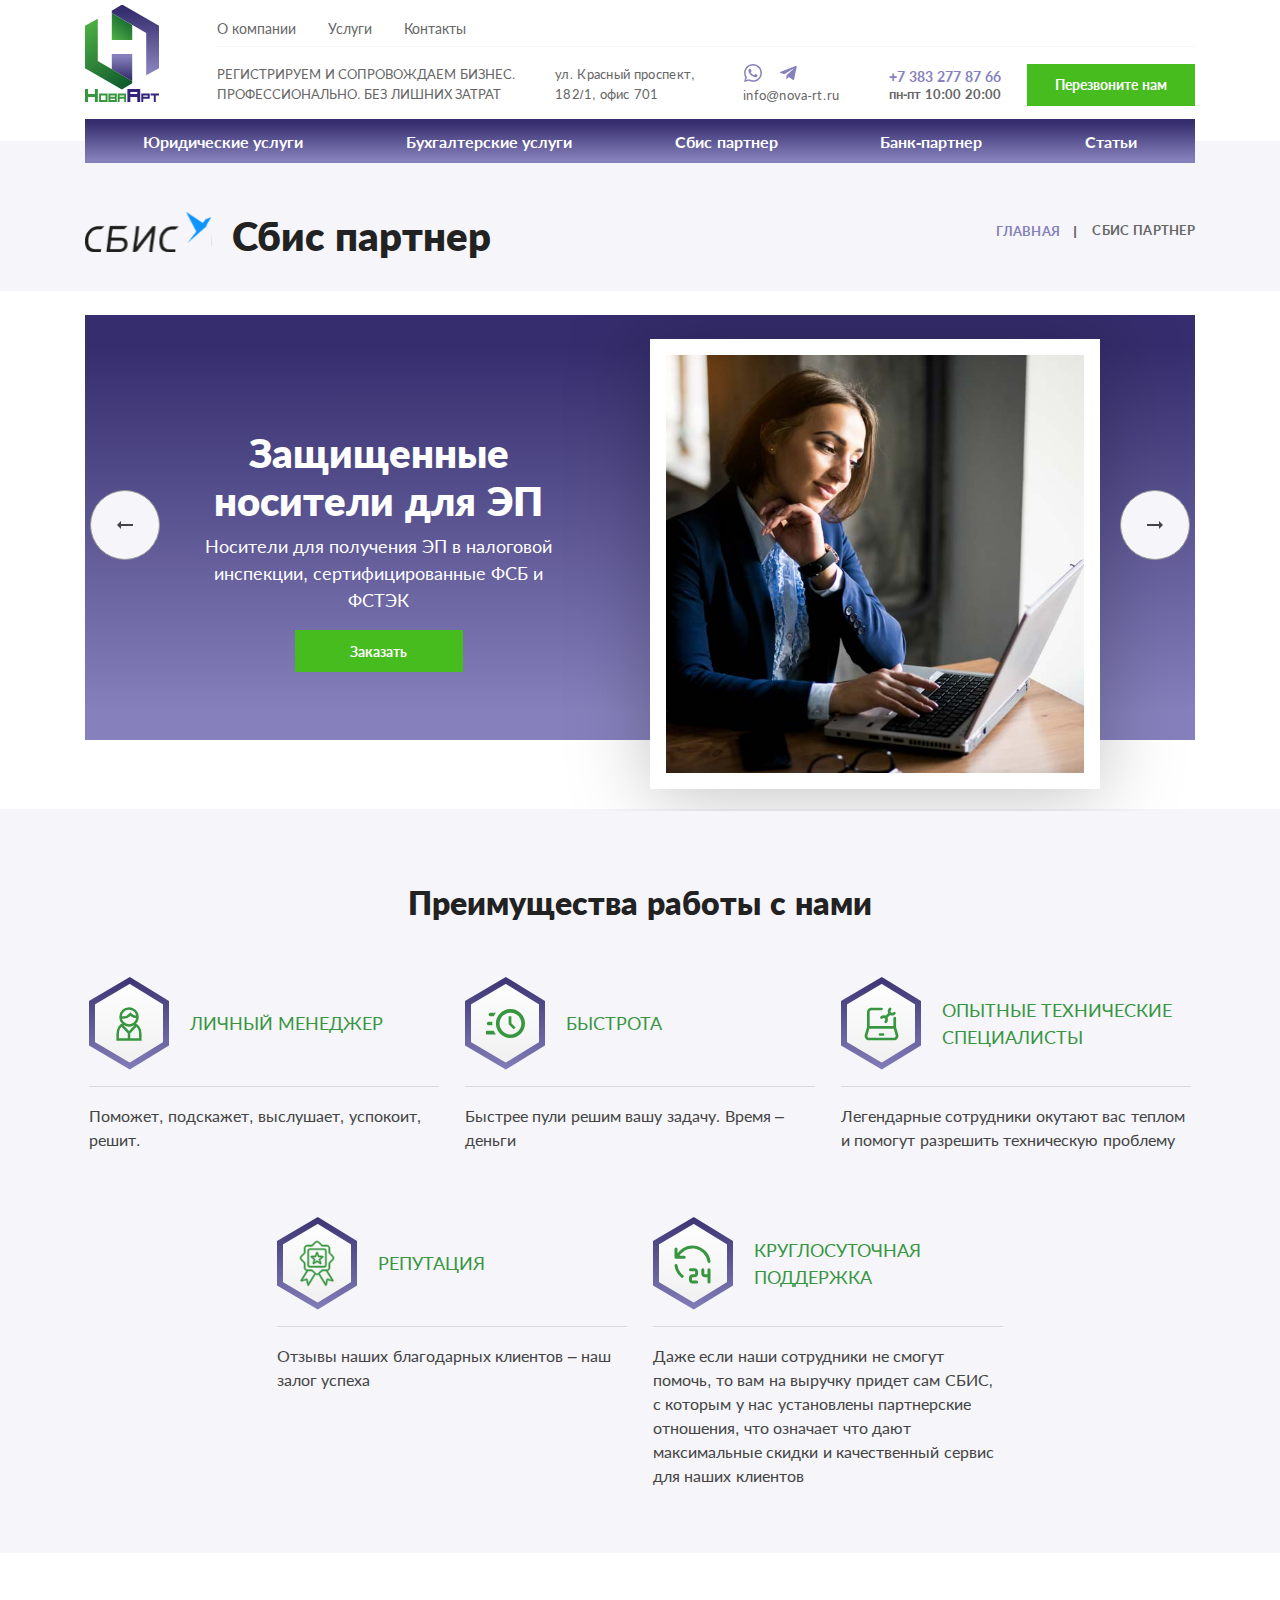
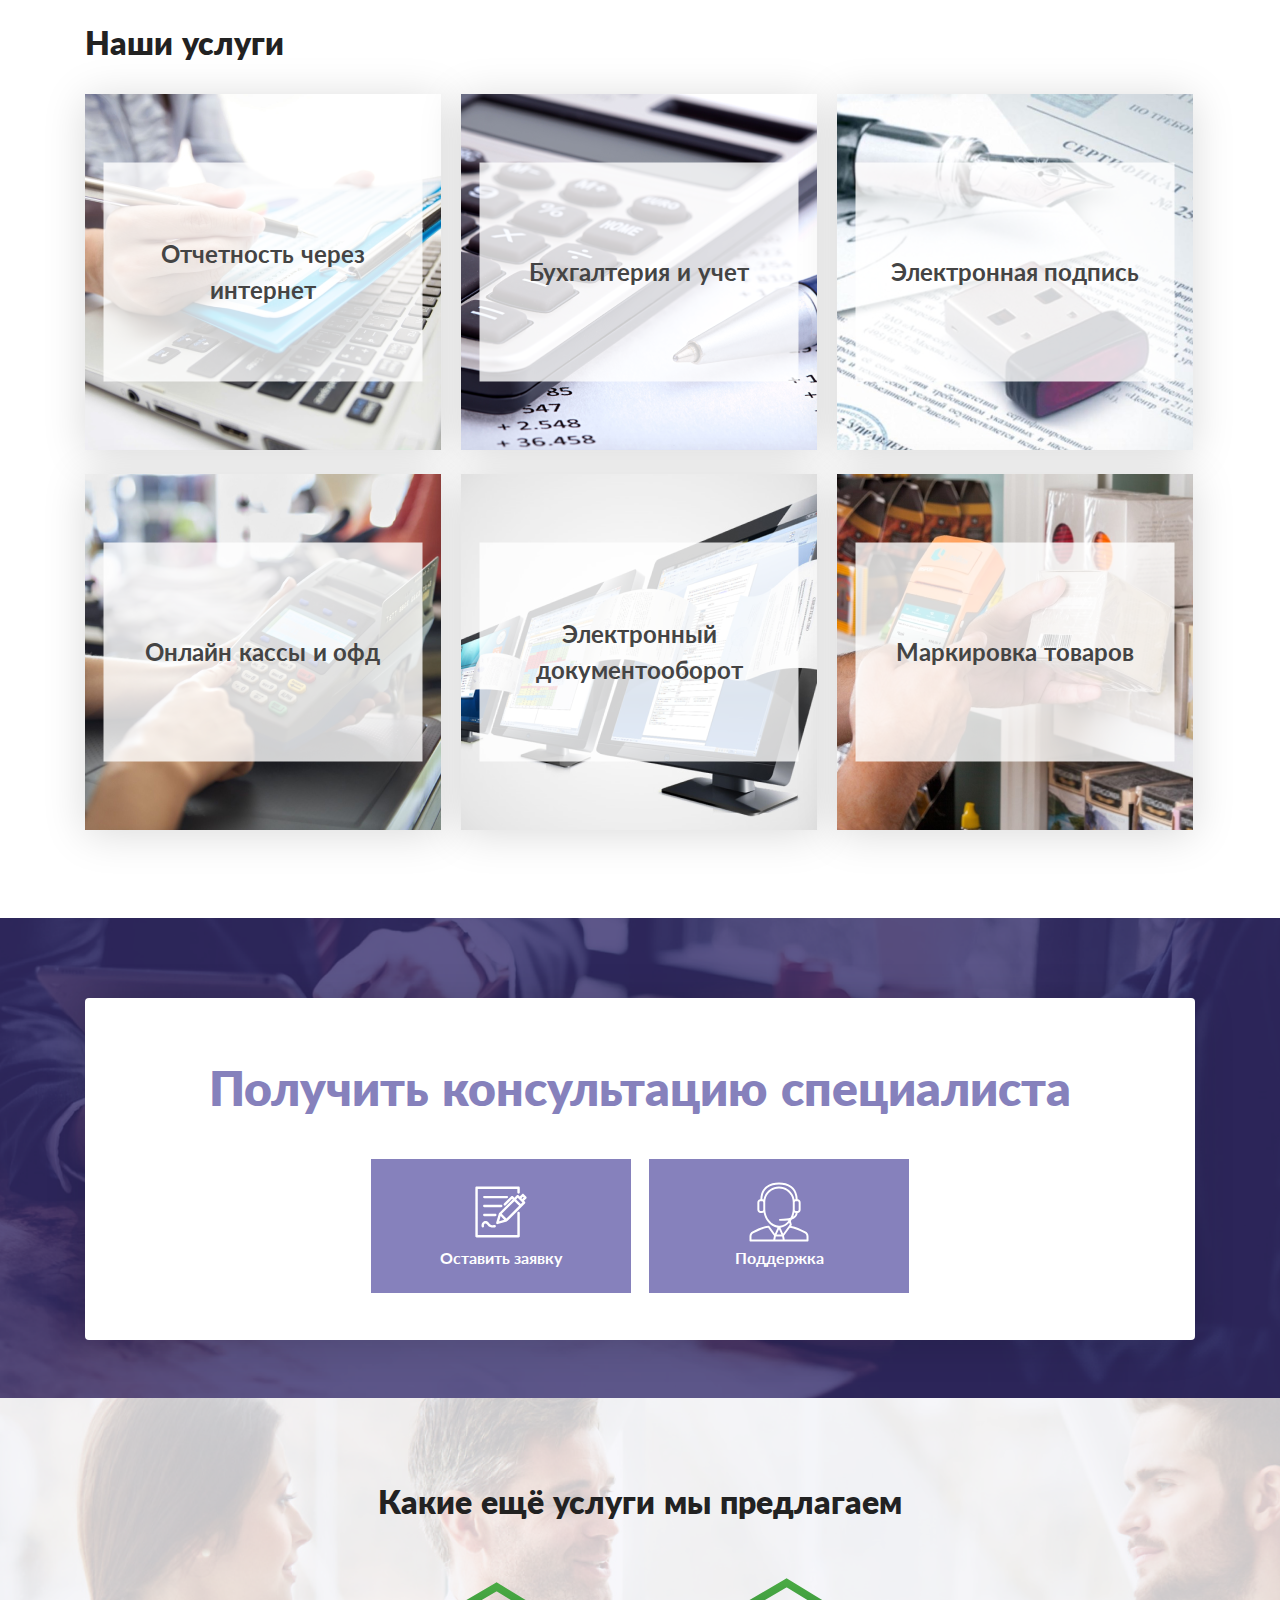
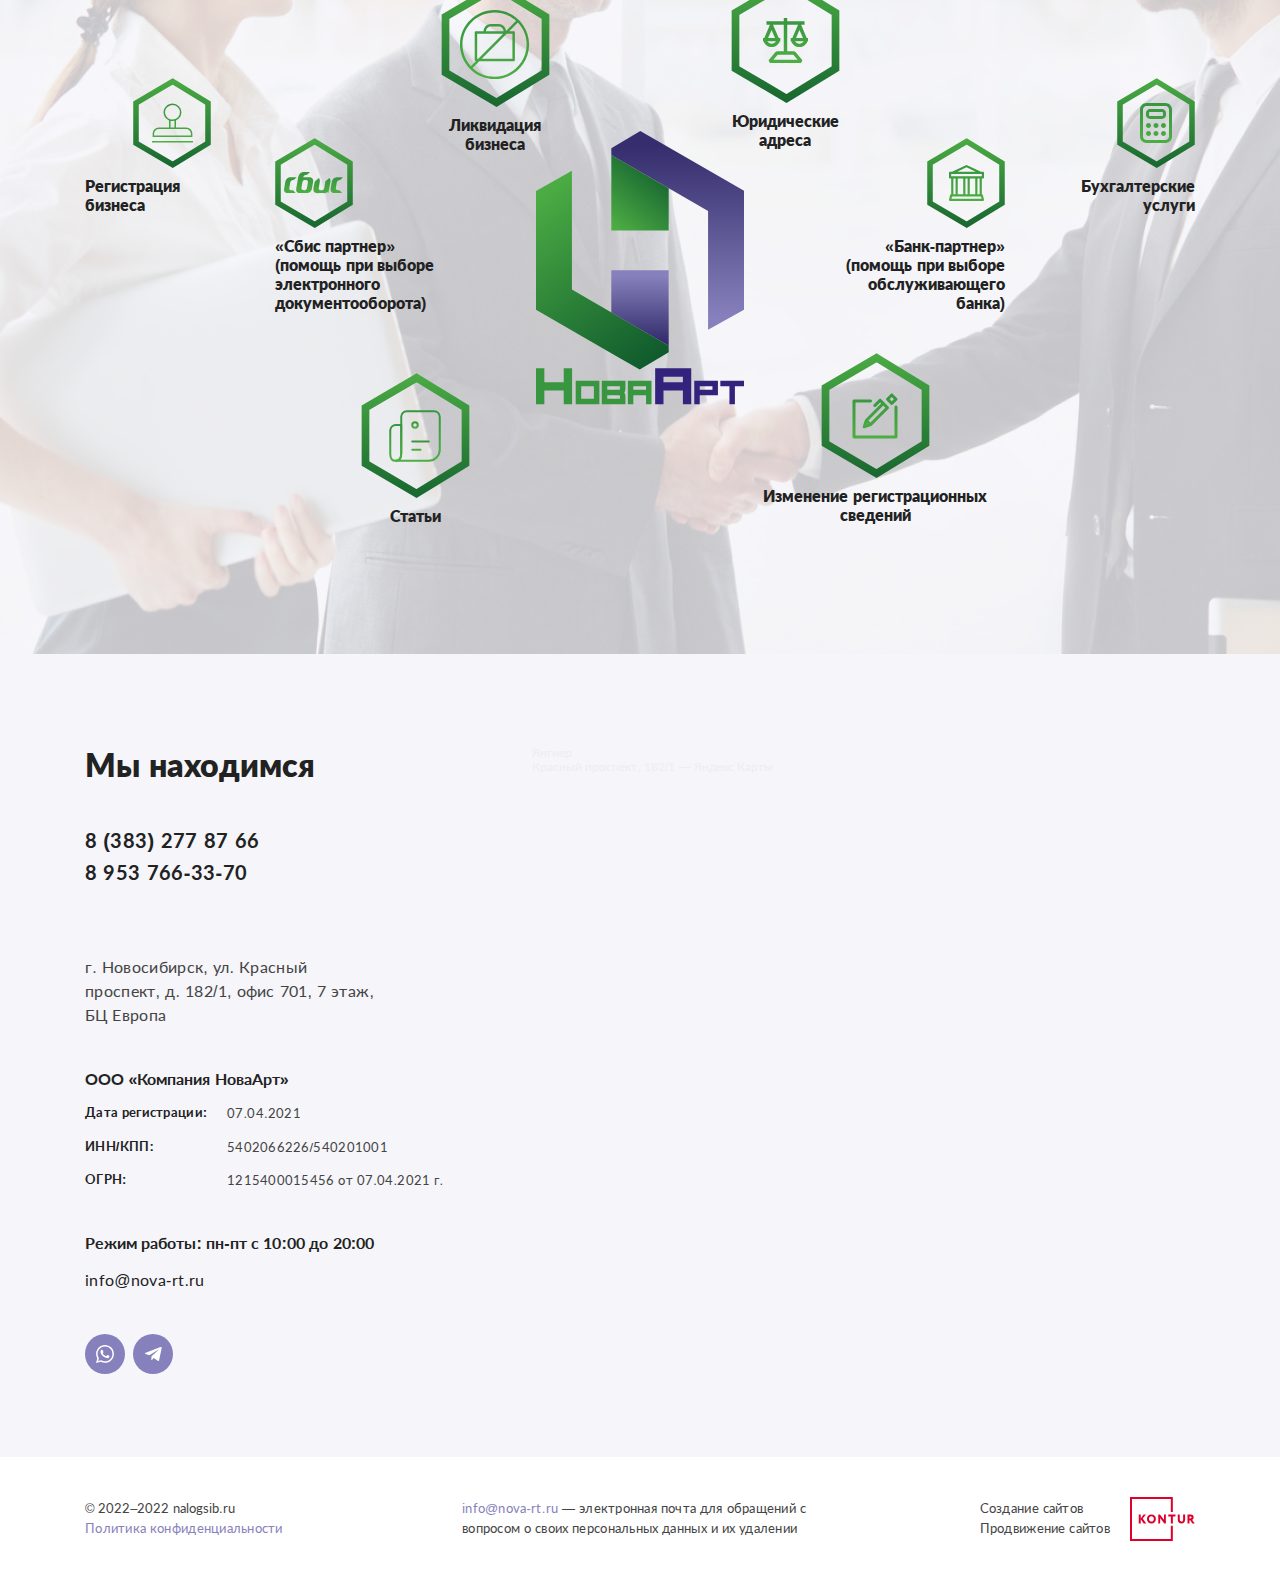
==== commit 4a983739: "правки" ====
--- a/cbic-partner.html
+++ b/cbic-partner.html
@@ -77,6 +77,30 @@
                         <ul>
                             <li>
                                 <a href="#">Услуга 1</a>
+                                <div class="down">
+                                    <svg xmlns="http://www.w3.org/2000/svg" width="15" height="10" viewBox="0 0 15 10" fill="none">
+                                        <path fill-rule="evenodd" clip-rule="evenodd" d="M7.07087 9.07026L7.07123 9.07062L8.48544 7.6564L8.48508 7.65605L14.1417 1.9994L12.7275 0.585185L7.07087 6.24183L1.41437 0.585336L0.000160813 1.99955L5.65666 7.65605L5.65645 7.65625L7.07067 9.07047L7.07087 9.07026Z" fill="#444444"/>
+                                    </svg>
+                                </div>
+                                <div class="sub_menu_inside">
+                                    <ul>
+                                        <li>
+                                            <a href="#">Услуги 1.1</a>
+                                        </li>
+                                        <li>
+                                            <a href="#">Услуги 1.2</a>
+                                        </li>
+                                        <li>
+                                            <a href="#">Услуги 1.3</a>
+                                        </li>
+                                        <li>
+                                            <a href="#">Услуги 1.4</a>
+                                        </li>
+                                        <li>
+                                            <a href="#">Услуги 1.5</a>
+                                        </li>
+                                    </ul>
+                                </div>
                             </li>
                             <li>
                                 <a href="#">Услуга 2</a>
--- a/css/style.css
+++ b/css/style.css
@@ -198,6 +198,7 @@
   position: absolute;
   top: 119px;
   left: 50%;
+  z-index: 99;
   -webkit-transform: translateX(-50%);
           transform: translateX(-50%);
   max-width: 1110px;
@@ -222,17 +223,47 @@
   -webkit-transition: all 0.3s ease;
   transition: all 0.3s ease;
 }
-.sub_menu ul {
-  padding: 17px 66px 43px 38px;
-}
-.sub_menu li {
+.sub_menu .down {
+  position: absolute;
+  top: 2px;
+  right: 0;
+  cursor: pointer;
+}
+.sub_menu .down svg {
+  width: 12px;
+  -webkit-transition: all 0.2s ease;
+  transition: all 0.2s ease;
+}
+.sub_menu .down svg path {
+  -webkit-transition: all 0.2s ease;
+  transition: all 0.2s ease;
+}
+.sub_menu .down:hover svg path {
+  fill: #47BC1F;
+}
+.sub_menu .down.open svg {
+  -webkit-transform: rotate(-180deg);
+          transform: rotate(-180deg);
+}
+.sub_menu .down.open svg path {
+  fill: #47BC1F;
+}
+
+.sub_menu > ul {
+  padding: 17px 24px 43px 38px;
+}
+
+.sub_menu > ul > li {
   margin-bottom: 8px;
-}
-.sub_menu li:last-child {
+  position: relative;
+  padding-right: 16px;
+}
+
+.sub_menu > ul > li:last-child {
   margin-bottom: 0;
 }
-.sub_menu a {
-  display: block;
+
+.sub_menu > ul > li a {
   font-weight: 700;
   font-size: 14px;
   line-height: 150%;
@@ -240,8 +271,32 @@
   -webkit-transition: all 0.2s ease;
   transition: all 0.2s ease;
 }
-.sub_menu a:hover {
+
+.sub_menu > ul > li a:hover {
   color: #47BC1F;
+}
+
+.sub_menu_inside {
+  max-height: 0;
+  overflow: hidden;
+  -webkit-transition: all 0.5s ease;
+  transition: all 0.5s ease;
+}
+.sub_menu_inside ul {
+  padding: 8px 0px 4px 16px;
+  border-left: 2px solid #47BC1F;
+}
+.sub_menu_inside li {
+  margin-bottom: 4px;
+}
+.sub_menu_inside li:last-child {
+  margin-bottom: 0;
+}
+
+.sub_menu .down.open + .sub_menu_inside {
+  max-height: 1000px;
+  -webkit-transition: all 1s ease;
+  transition: all 1s ease;
 }
 
 .header__navbar > ul {
@@ -595,6 +650,9 @@
   -webkit-transition: all 0.3s ease;
   transition: all 0.3s ease;
 }
+.services__block .text span {
+  display: block;
+}
 
 .services__block:hover .text {
   color: #37963F;
@@ -1024,6 +1082,9 @@
   color: #666666;
 }
 
+.banner_2 {
+  height: 494px;
+}
 .banner_2 .slick-prev, .banner_2 .slick-next {
   width: 70px;
   height: 70px;
@@ -2050,6 +2111,7 @@
   }
   .banner_2 {
     display: block;
+    height: auto;
   }
   .banner_2__wrap {
     padding-bottom: 36px;
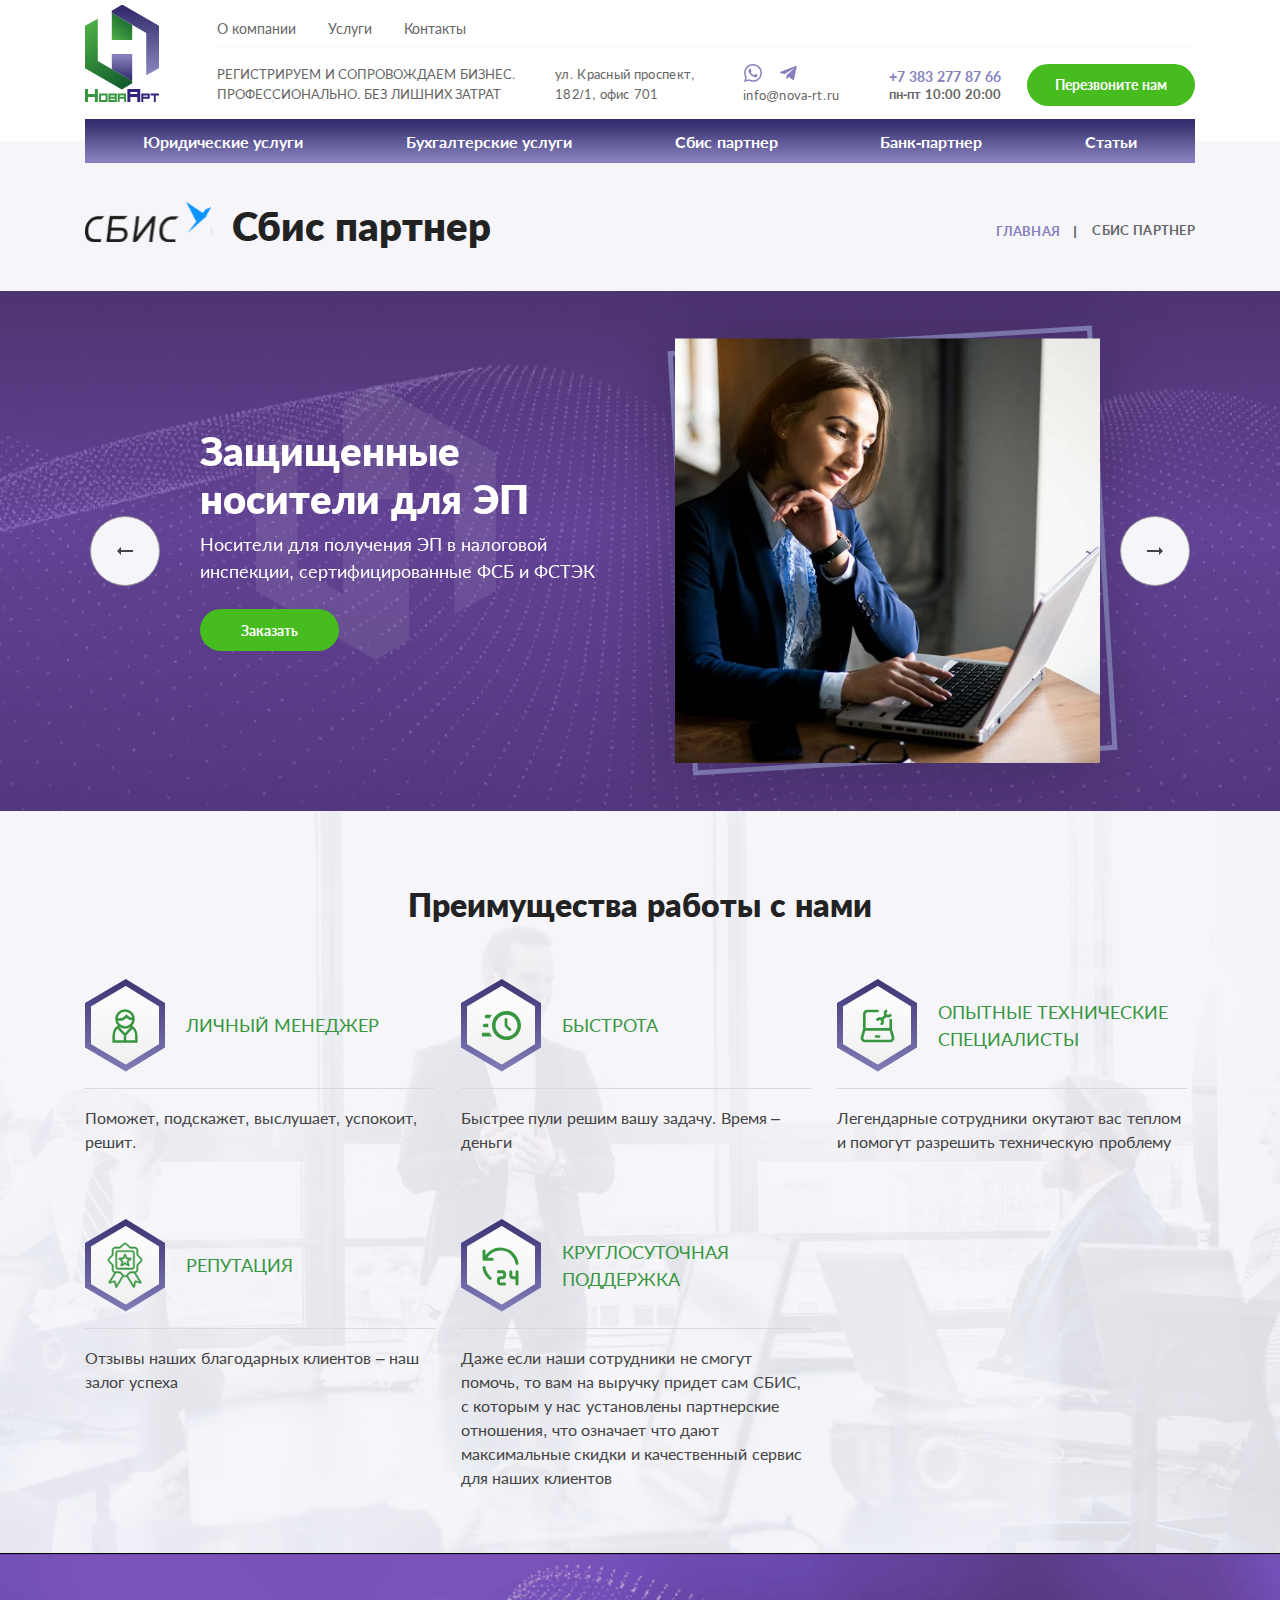
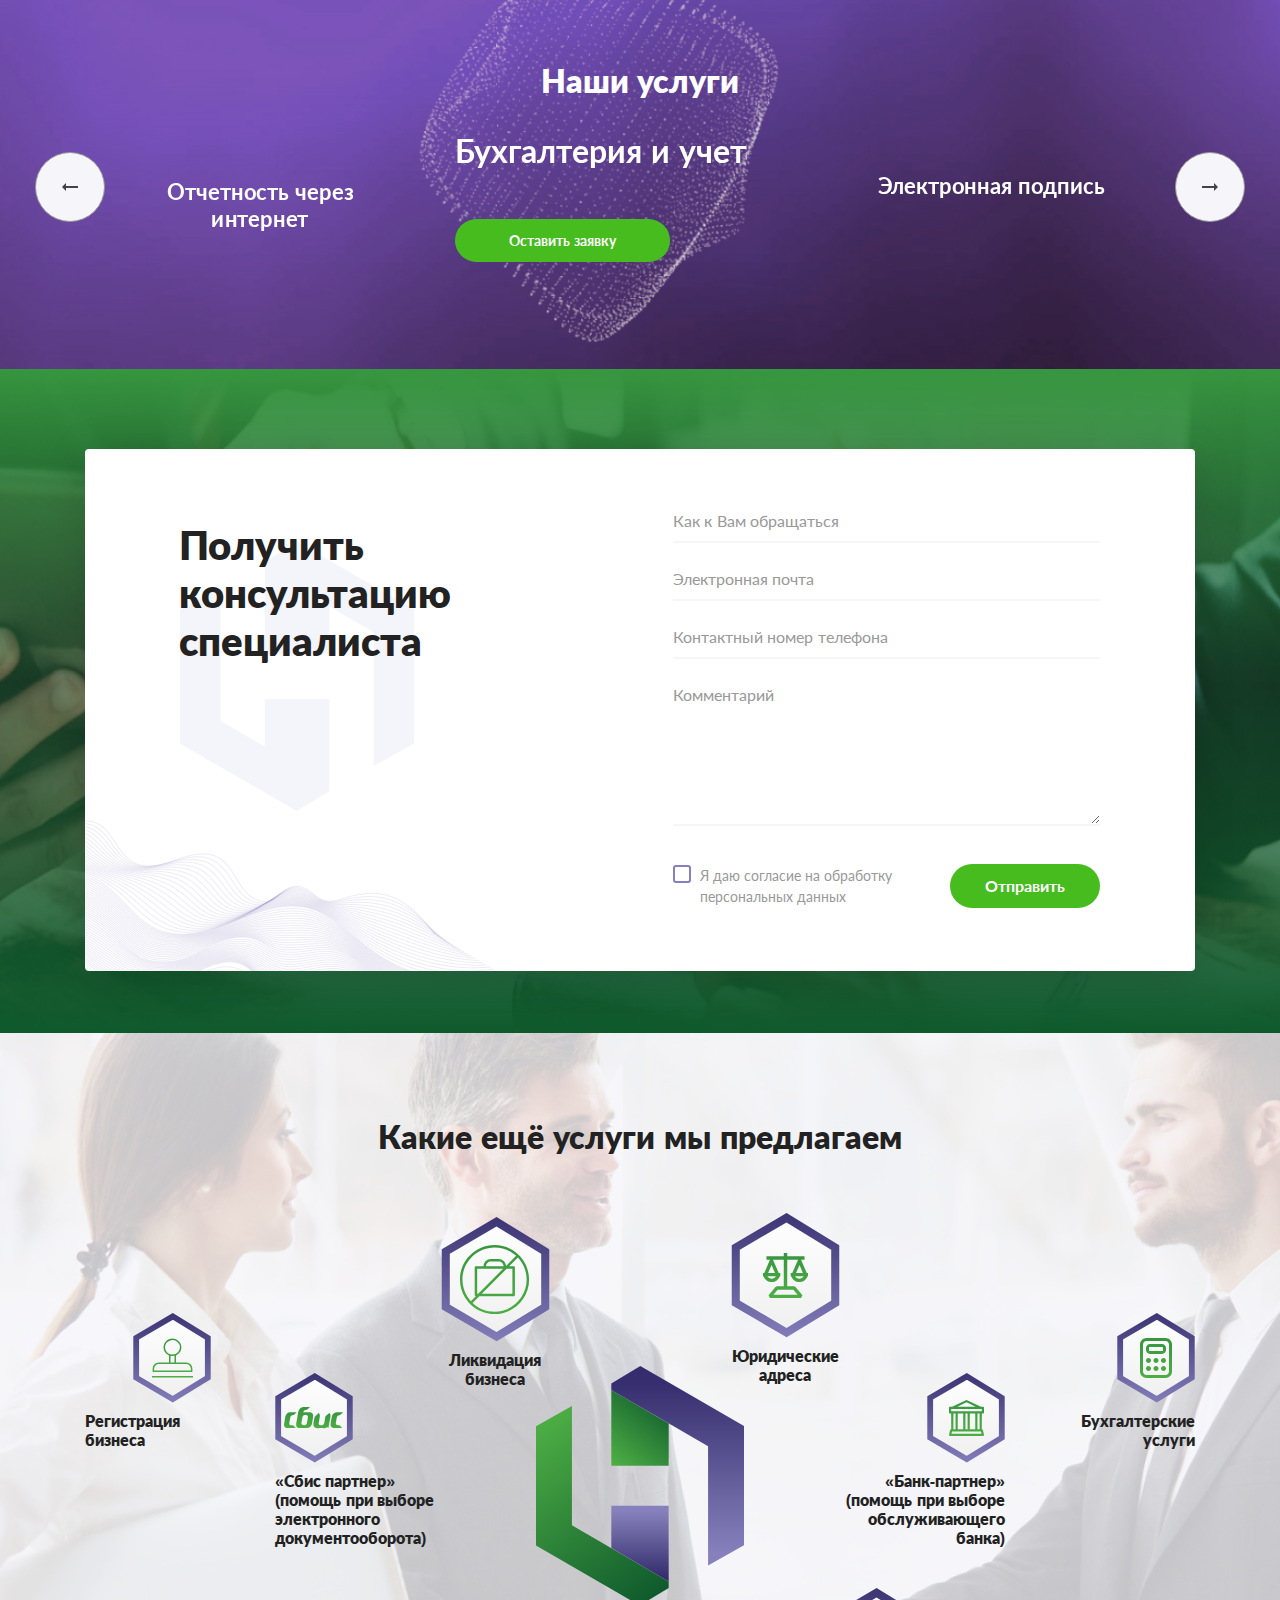
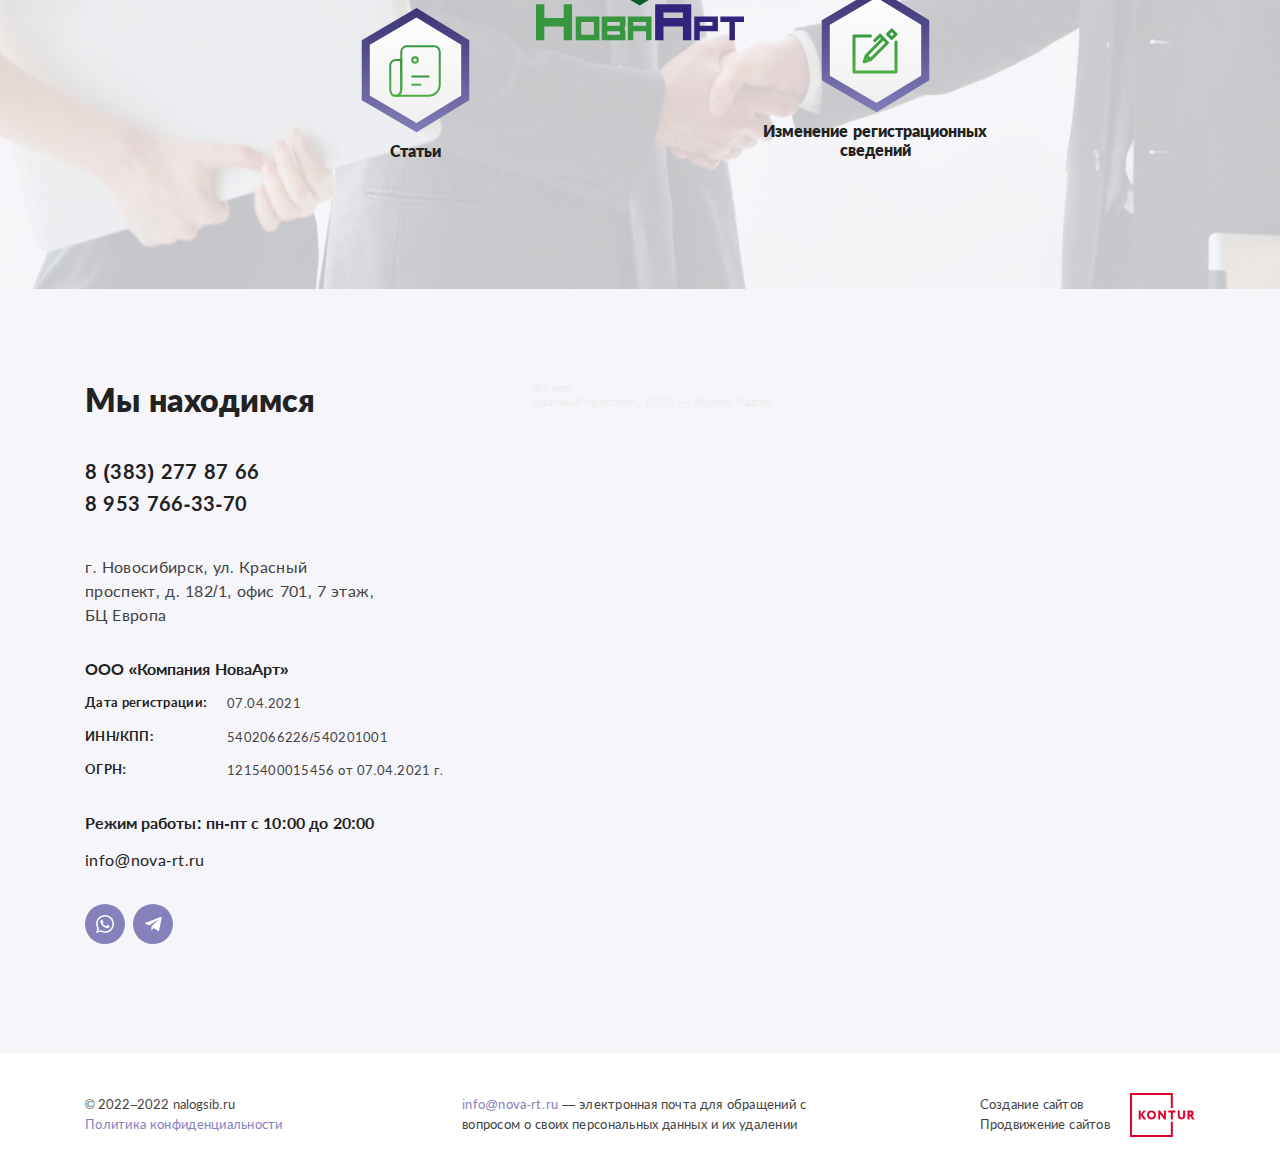
==== commit eeb631d2: "финальные правки и выгрузка" ====
--- a/cbic-partner.html
+++ b/cbic-partner.html
@@ -59,6 +59,9 @@
                             <a href="tel:+7 383 277 87 66" class="phone">+7 383 277 87 66</a>
                             <p class="time">пн-пт  10:00 20:00</p>
                         </div>
+                        <button class="header__burgir">
+                            <span></span><span></span><span></span>
+                        </button>
                         <button class="header__call d-block">Перезвоните нам</button>
                     </div>
                 </div>
@@ -246,7 +249,40 @@
                 </div>
             </div>
         </section>
-        <section class="our_services">
+        <section class="liquidation2 our_services">
+            <div class="container">
+                <div class="title_h2">
+                    <h2 class="h2">Наши услуги</h2>
+                </div>
+                <div class="liquidation2__box">
+                    <div class="liquidation2__block">
+                        <div class="content">
+                            <p class="title">Отчетность через интернет</p>
+                            <a href="#" class="main_btn">Оставить заявку</a>
+                        </div>
+                    </div>
+                    <div class="liquidation2__block">
+                        <div class="content">
+                            <p class="title">Бухгалтерия и учет</p>
+                            <a href="#" class="main_btn">Оставить заявку</a>
+                        </div>
+                    </div>
+                    <div class="liquidation2__block">
+                        <div class="content">
+                            <p class="title">Электронная подпись</p>
+                            <a href="#" class="main_btn">Оставить заявку</a>
+                        </div>
+                    </div>
+                    <div class="liquidation2__block">
+                        <div class="content">
+                            <p class="title">Бухгалтерия и учет</p>
+                            <a href="#" class="main_btn">Оставить заявку</a>
+                        </div>
+                    </div>
+                </div>
+            </div>
+        </section>
+        <!-- <section class="our_services">
             <div class="container">
                 <div class="title_h2">
                     <h2 class="h2">Наши услуги</h2>
@@ -302,8 +338,8 @@
                     </a>
                 </div>
             </div>
-        </section>
-        <section class="consultation">
+        </section> -->
+        <!-- <section class="consultation">
             <div class="container">
                 <div class="consultation__wrap">
                     <p class="title">Получить консультацию специалиста</p>
@@ -325,6 +361,34 @@
                             <p class="text">Поддержка</p>
                         </a>
                     </div>
+                </div>
+            </div>
+        </section> -->
+        <section class="consultation_form" style="background: url(img/consultation-form4.png) no-repeat center / cover;">
+            <div class="container">
+                <div class="consultation_form__wrap">
+                    <img src="img/form.png" alt="" class="line">
+                    <img src="img/form-2.svg" alt="" class="icon">
+                    <p class="title">Получить консультацию специалиста</p>
+                    <form class="consultation_form__block">
+                        <div class="input">
+                            <input type="text" placeholder="Как к Вам обращаться">
+                        </div>
+                        <div class="input">
+                            <input type="text" placeholder="Электронная почта">
+                        </div>
+                        <div class="input">
+                            <input type="text" placeholder="Контактный номер телефона" class="input_phone tel">
+                        </div>
+                        <textarea class="textarea" placeholder="Комментарий"></textarea>
+                        <div class="box">
+                            <div class="check">
+                                <input type="checkbox" id="1">
+                                <label for="1">Я даю согласие на обработку персональных данных</label>
+                            </div>
+                            <button class="btn">Отправить</button>
+                        </div>
+                    </form>
                 </div>
             </div>
         </section>
@@ -585,6 +649,21 @@
             arrows: true,
             fade: true,
         });
+        $('.liquidation2__box').slick({
+            infinite: true,
+            slidesToShow: 3,
+            slidesToScroll: 1,
+            dots: false,
+            arrows: true,
+            responsive: [
+                {
+                breakpoint: 1024,
+                settings: {
+                    slidesToShow: 1,
+                }
+                }
+            ]
+        });
     </script>
 
 </body>
--- a/css/style.css
+++ b/css/style.css
@@ -342,20 +342,16 @@
 
 .banner {
   height: 580px;
-  background: -webkit-gradient(linear, left bottom, left top, from(#F5F5FA), to(#F5F5FA)), -webkit-gradient(linear, left top, left bottom, from(#F9FAFC), to(#E1E1E3));
-  background: linear-gradient(0deg, #F5F5FA, #F5F5FA), linear-gradient(180deg, #F9FAFC 0%, #E1E1E3 100%);
+  background: url(../img/banner.png) no-repeat center/cover;
 }
 .banner .slick-prev, .banner .slick-next {
-  width: 70px;
-  height: 70px;
+  width: 56px;
+  height: 56px;
   background: #F5F5FA;
   border: 1px solid #959595;
   border-radius: 50%;
-  top: auto;
   z-index: 9;
   bottom: 164px;
-  -webkit-transform: translate(0);
-          transform: translate(0);
   -webkit-transition: all 0.2s ease;
   transition: all 0.2s ease;
 }
@@ -363,12 +359,11 @@
   display: none;
 }
 .banner .slick-prev {
-  left: 0;
+  left: 52px;
   background: #F5F5FA url(../img/arrow-prev.svg) no-repeat center;
 }
 .banner .slick-next {
-  left: 94px;
-  right: auto;
+  right: 52px;
   background: #F5F5FA url(../img/arrow-next.svg) no-repeat center;
 }
 .banner .slick-prev:hover {
@@ -382,7 +377,7 @@
 
 .banner__block {
   height: 580px;
-  padding-top: 180px;
+  padding-top: 200px;
   position: relative;
 }
 
@@ -399,29 +394,31 @@
 .banner__img .back {
   position: absolute;
   z-index: 1;
-  top: -30px;
-  right: 140px;
+  bottom: 106px;
+  right: 115px;
 }
 
 .banner__title {
   font-weight: 400;
   font-size: 48px;
   line-height: 58px;
-  color: #444444;
-  margin-bottom: 12px;
+  color: #FFFFFF;
+  margin-bottom: 24px;
   position: relative;
   z-index: 3;
 }
 
 .banner__btn {
   font-weight: 700;
-  font-size: 32px;
-  line-height: 38px;
-  color: #37963F;
+  font-size: 14px;
+  line-height: 150%;
+  color: #FFFFFF;
   border: 0;
-  background: transparent;
+  background: #47BC1F;
+  border-radius: 42px;
   position: relative;
   z-index: 3;
+  padding: 10px 36px;
 }
 
 .title_h2 .h2 {
@@ -432,7 +429,9 @@
 }
 
 .registration {
-  background: #FFFFFF;
+  background: #F5F5FA;
+}
+.registration .container {
   padding: 78px 0;
 }
 .registration .title_h2 {
@@ -528,31 +527,44 @@
 }
 
 .services {
-  height: 634px;
-  background: -webkit-gradient(linear, left bottom, left top, from(#F5F5FA), to(#F5F5FA)), -webkit-gradient(linear, right top, left top, from(#F5F5FA), color-stop(0.01%, #F5F5FA), color-stop(72.28%, rgba(245, 245, 250, 0)), color-stop(72.28%, #F5F5FA));
-  background: linear-gradient(0deg, #F5F5FA, #F5F5FA), linear-gradient(270deg, #F5F5FA 0%, #F5F5FA 0.01%, rgba(245, 245, 250, 0) 72.28%, #F5F5FA 72.28%);
-  padding-top: 143px;
+  min-height: 587px;
+  background: url(../img/services-bg.png) no-repeat center/cover;
+  padding-top: 60px;
   position: relative;
   overflow: hidden;
 }
-.services .title_h2 {
-  max-width: 260px;
-  width: 100%;
-  margin-bottom: 125px;
+.services .title_h2 h2 {
+  color: #FFFFFF;
 }
 .services .slick-prev, .services .slick-next {
-  display: -webkit-box;
-  display: -ms-flexbox;
-  display: flex;
-  -webkit-box-align: center;
-      -ms-flex-align: center;
-          align-items: center;
-  -webkit-box-pack: center;
-      -ms-flex-pack: center;
-          justify-content: center;
-  width: 0;
-  height: 0;
-  overflow: hidden;
+  width: 70px;
+  height: 70px;
+  background: #F5F5FA;
+  border: 1px solid #959595;
+  border-radius: 50%;
+  z-index: 9;
+  bottom: 164px;
+  -webkit-transition: all 0.2s ease;
+  transition: all 0.2s ease;
+}
+.services .slick-prev::before, .services .slick-next::before {
+  display: none;
+}
+.services .slick-prev {
+  left: -30px;
+  background: #F5F5FA url(../img/arrow-prev.svg) no-repeat center;
+}
+.services .slick-next {
+  right: -30px;
+  background: #F5F5FA url(../img/arrow-next.svg) no-repeat center;
+}
+.services .slick-prev:hover {
+  background: #8681BC url(../img/arrow-prev-white.svg) no-repeat center;
+  border: 1px solid #8681BC;
+}
+.services .slick-next:hover {
+  background: #8681BC url(../img/arrow-next-white.svg) no-repeat center;
+  border: 1px solid #8681BC;
 }
 .services .arrows_box {
   display: -webkit-box;
@@ -581,45 +593,23 @@
   fill: #FFFFFF;
 }
 
-.services__slider {
-  display: -webkit-box;
-  display: -ms-flexbox;
-  display: flex;
-  width: 1175px;
-  position: absolute;
-  top: 0;
-  right: 0;
-  z-index: 2;
-  padding: 0 21px 0 28px;
-}
-
-.services::after {
-  content: "";
-  width: 1175px;
-  height: 183px;
-  background: #8681BC;
-  border-radius: 10px 0px 0px 10px;
-  position: absolute;
-  top: 170px;
-  right: 0;
-}
-
 .services__wrap {
-  padding: 92px 9px;
+  padding: 70px 0 80px 0;
   -webkit-transition: all 0.3s ease;
   transition: all 0.3s ease;
 }
 
 .services__block {
   display: block;
-  width: 357px;
-  height: 450px;
-  background: #FFFFFF;
-  -webkit-box-shadow: 0px 4px 13px rgba(0, 0, 0, 0.11);
-          box-shadow: 0px 4px 13px rgba(0, 0, 0, 0.11);
+  width: 335px;
+  min-height: 335px;
+  background: rgba(15, 90, 45, 0.6);
+  border: 1px solid #F5F5FA;
+  border-radius: 8px;
   position: relative;
   z-index: 2;
-  padding-top: 74px;
+  padding-top: 36px;
+  margin: 0 auto;
 }
 .services__block .img {
   width: 170px;
@@ -627,7 +617,7 @@
   position: relative;
   overflow: hidden;
   margin: 0 auto;
-  margin-bottom: 63px;
+  margin-bottom: 22px;
   border-radius: 50%;
 }
 .services__block .img img {
@@ -646,7 +636,7 @@
   line-height: 150%;
   text-align: center;
   text-transform: uppercase;
-  color: #444444;
+  color: #FFF7F7;
   -webkit-transition: all 0.3s ease;
   transition: all 0.3s ease;
 }
@@ -673,19 +663,65 @@
   -webkit-box-shadow: 0px 4px 40px rgba(0, 0, 0, 0.15);
           box-shadow: 0px 4px 40px rgba(0, 0, 0, 0.15);
   border-radius: 4px;
+  position: relative;
 }
 .consultation_form__wrap .title {
-  width: 360px;
-  font-weight: 700;
-  font-size: 48px;
-  line-height: 58px;
-  color: #8681BC;
+  width: 357px;
+  font-weight: 900;
+  font-size: 40px;
+  line-height: 48px;
+  position: relative;
+  z-index: 2;
+  color: #222222;
+  padding-top: 12px;
+}
+.consultation_form__wrap .title span {
+  display: block;
+  font-weight: 400;
+  font-size: 16px;
+  line-height: 150%;
+  margin-top: 30px;
+  color: #444444;
+}
+
+.consultation_form__wrap .line {
+  position: absolute;
+  bottom: 0;
+  left: 0;
+}
+
+.consultation_form__wrap .icon {
+  position: absolute;
+  top: 93px;
+  left: 95px;
+  opacity: 0.5;
 }
 
 .consultation_form__block {
-  max-width: 450px;
+  max-width: 427px;
   width: 100%;
   margin-left: auto;
+}
+.consultation_form__block .input_box {
+  display: -webkit-box;
+  display: -ms-flexbox;
+  display: flex;
+  -webkit-box-align: end;
+      -ms-flex-align: end;
+          align-items: flex-end;
+  -webkit-box-pack: justify;
+      -ms-flex-pack: justify;
+          justify-content: space-between;
+  margin-bottom: 40px;
+}
+.consultation_form__block .input_box .left, .consultation_form__block .input_box .right {
+  width: 330px;
+}
+.consultation_form__block .input_box .left .input:last-child input, .consultation_form__block .input_box .right .input:last-child input {
+  margin-bottom: 0;
+}
+.consultation_form__block .input_box .left .textarea, .consultation_form__block .input_box .right .textarea {
+  margin-bottom: 0;
 }
 .consultation_form__block .input {
   width: 100%;
@@ -767,13 +803,44 @@
       -ms-flex-align: center;
           align-items: center;
 }
-.consultation_form__block .h5 {
-  width: 205px;
-  margin-right: 78px;
+.consultation_form__block .check {
+  display: -webkit-box;
+  display: -ms-flexbox;
+  display: flex;
+  position: relative;
+  margin-right: auto;
+}
+.consultation_form__block .check input {
+  min-width: 18px;
+  width: 18px;
+  height: 18px;
+  margin-right: 9px;
+  position: relative;
+  z-index: -1;
+  opacity: 0;
+}
+.consultation_form__block .check label {
+  max-width: 200px;
+  width: 100%;
   font-weight: 400;
   font-size: 14px;
   line-height: 150%;
   color: #999999;
+  cursor: pointer;
+}
+.consultation_form__block .check label::after {
+  content: "";
+  width: 18px;
+  height: 18px;
+  position: absolute;
+  top: 0;
+  left: 0;
+  border: 2px solid #8681BC;
+  border-radius: 3px;
+}
+.consultation_form__block .check input:checked + label::after {
+  background: url(../img/check.svg) no-repeat center;
+  background-size: 77% 100%;
 }
 .consultation_form__block .btn {
   display: -webkit-box;
@@ -785,7 +852,6 @@
   -webkit-box-pack: center;
       -ms-flex-pack: center;
           justify-content: center;
-  width: 168px;
   height: 44px;
   background: #47BC1F;
   border: 0;
@@ -793,6 +859,8 @@
   font-size: 16px;
   line-height: 150%;
   color: #FFFFFF;
+  border-radius: 50px;
+  padding: 0 35px;
 }
 
 .contacts {
@@ -810,13 +878,13 @@
   width: calc(100% - 663px);
 }
 .contacts__wrap .title_h2 {
-  margin-bottom: 44px;
+  margin-bottom: 40px;
 }
 .contacts__wrap .wrap {
-  margin-bottom: 42px;
+  margin-bottom: 32px;
 }
 .contacts__wrap .phone {
-  margin-bottom: 63px;
+  margin-bottom: 32px;
 }
 .contacts__wrap .phone a {
   display: inline-block;
@@ -833,6 +901,8 @@
   color: #47BC1F;
 }
 .contacts__wrap .address {
+  padding-top: 0;
+  padding-bottom: 0;
   max-width: 300px;
   width: 100%;
   font-weight: 400;
@@ -912,12 +982,409 @@
   border: 0;
 }
 
-.footer {
-  padding: 40px 0 33px 0;
+.we_do {
+  padding-top: 77px;
+  padding-bottom: 73px;
+  background: url(../img/weDo.png) no-repeat center/cover;
+  position: relative;
+  z-index: 2;
+}
+.we_do .title_h2 {
+  text-align: center;
+  margin-bottom: 60px;
+}
+.we_do .main_btn {
+  margin: 0 auto;
+}
+
+.we_do__box {
+  display: -webkit-box;
+  display: -ms-flexbox;
+  display: flex;
+  -webkit-box-pack: justify;
+      -ms-flex-pack: justify;
+          justify-content: space-between;
+  -ms-flex-wrap: wrap;
+      flex-wrap: wrap;
+}
+
+.we_do__block {
+  display: -webkit-box;
+  display: -ms-flexbox;
+  display: flex;
+  width: 474px;
+  margin-bottom: 18px;
+}
+.we_do__block .check {
+  display: -webkit-box;
+  display: -ms-flexbox;
+  display: flex;
+  -webkit-box-align: center;
+      -ms-flex-align: center;
+          align-items: center;
+  -webkit-box-pack: center;
+      -ms-flex-pack: center;
+          justify-content: center;
+  min-width: 34px;
+  width: 34px;
+  height: 34px;
+  margin-right: 20px;
+  background: #37963F;
+  border-radius: 50%;
+}
+.we_do__block .content {
+  width: calc(100% - 54px);
+}
+.we_do__block .title {
+  font-weight: 700;
+  font-size: 18px;
+  line-height: 150%;
+  display: -webkit-box;
+  display: -ms-flexbox;
+  display: flex;
+  color: #444444;
+  margin-bottom: 9px;
+}
+.we_do__block .text {
+  font-weight: 400;
+  font-size: 18px;
+  line-height: 150%;
+  color: #444444;
+}
+
+.address {
+  padding-top: 80px;
+  padding-bottom: 64px;
+  background: -webkit-gradient(linear, left bottom, left top, from(#F5F5FA), to(#F5F5FA)), -webkit-gradient(linear, left bottom, left top, from(#F5F5FA), to(#F5F5FA)), -webkit-gradient(linear, left top, left bottom, from(#F9FAFC), to(#E1E1E3));
+  background: linear-gradient(0deg, #F5F5FA, #F5F5FA), linear-gradient(0deg, #F5F5FA, #F5F5FA), linear-gradient(180deg, #F9FAFC 0%, #E1E1E3 100%);
+}
+.address .title_h2 {
+  margin-bottom: 72px;
+  text-align: center;
+}
+
+.address__box {
+  display: -webkit-box;
+  display: -ms-flexbox;
+  display: flex;
+  -ms-flex-wrap: wrap;
+      flex-wrap: wrap;
+}
+
+.address__block {
+  width: 263px;
+  min-height: 196px;
   background: #FFFFFF;
-}
-
-.footer__box {
+  border: 2px solid #F5F5FA;
+  border-radius: 0px 4px 0px 0px;
+  margin-right: 19px;
+  margin-bottom: 16px;
+  padding: 20px 20px 20px 23px;
+}
+.address__block .icon {
+  display: -webkit-box;
+  display: -ms-flexbox;
+  display: flex;
+  -webkit-box-align: center;
+      -ms-flex-align: center;
+          align-items: center;
+  -webkit-box-pack: center;
+      -ms-flex-pack: center;
+          justify-content: center;
+  width: 74px;
+  height: 86px;
+  margin-bottom: 4px;
+  background: url(../img/border.svg) no-repeat center;
+  background-size: 100%;
+}
+.address__block .title {
+  font-weight: 700;
+  font-size: 14px;
+  line-height: 150%;
+  color: #444444;
+}
+
+.address__block:nth-child(4n) {
+  margin-right: 0;
+}
+
+.area_city {
+  padding-top: 80px;
+  padding-bottom: 78px;
+}
+.area_city .title_h2 {
+  margin-bottom: 44px;
+}
+
+.area_city__wrap {
+  display: -webkit-box;
+  display: -ms-flexbox;
+  display: flex;
+  position: relative;
+}
+.area_city__wrap .wrap {
+  max-width: 545px;
+  width: 100%;
+  margin-right: 17px;
+  padding-top: 10px;
+}
+.area_city__wrap .text {
+  max-width: 447px;
+  width: 100%;
+  font-weight: 400;
+  font-size: 16px;
+  line-height: 150%;
+  color: #444444;
+  margin-bottom: 16px;
+}
+.area_city__wrap .text_bold {
+  max-width: 400px;
+  width: 100%;
+  font-weight: 700;
+  font-size: 16px;
+  line-height: 150%;
+  color: #222222;
+  margin-bottom: 16px;
+}
+.area_city__wrap .text_bold span {
+  display: block;
+}
+.area_city__wrap .text_bold a {
+  color: #222222;
+}
+.area_city__wrap .text_bold a:hover {
+  text-decoration: underline;
+}
+.area_city__wrap .text_bold:last-child {
+  margin-bottom: 0;
+}
+.area_city__wrap .image {
+  width: 545px;
+  height: 482px;
+  border-radius: 50%;
+  position: relative;
+}
+.area_city__wrap .image .img {
+  width: 100%;
+  height: 100%;
+  position: relative;
+  overflow: hidden;
+  z-index: 2;
+}
+.area_city__wrap .image .img img {
+  position: absolute;
+  top: 50%;
+  left: 50%;
+  -webkit-transform: translate(-50%, -50%);
+          transform: translate(-50%, -50%);
+  width: 100%;
+}
+.area_city__wrap .image::after {
+  content: "";
+  width: 100%;
+  height: 100%;
+  position: absolute;
+  top: 0;
+  left: 0;
+  -webkit-transform: rotate(-3.47deg);
+          transform: rotate(-3.47deg);
+  border: 3px solid #8681BC;
+}
+
+.consultation_form.legal {
+  background: url(../img/consultation-form2.png) no-repeat center/cover;
+}
+.consultation_form.legal .container {
+  max-width: 962px;
+}
+.consultation_form.legal .consultation_form__block {
+  max-width: 100%;
+}
+.consultation_form.legal .consultation_form__block .box {
+  -webkit-box-pack: justify;
+      -ms-flex-pack: justify;
+          justify-content: space-between;
+}
+.consultation_form.legal .consultation_form__wrap {
+  -webkit-box-orient: vertical;
+  -webkit-box-direction: normal;
+      -ms-flex-direction: column;
+          flex-direction: column;
+  padding: 73px 114px 73px 114px;
+  background: rgba(255, 255, 255, 0.9);
+}
+.consultation_form.legal .consultation_form__block .input input, .consultation_form.legal .consultation_form__block .textarea {
+  border-bottom: 2px solid #DCDCDC;
+}
+.consultation_form.legal .title {
+  max-width: 800px;
+  width: 100%;
+  margin-bottom: 16px;
+  font-size: 36px;
+  line-height: 43px;
+}
+.consultation_form.legal .text {
+  max-width: 740px;
+  width: 100%;
+  font-weight: 400;
+  font-size: 16px;
+  line-height: 150%;
+  color: #444444;
+  margin-bottom: 36px;
+}
+
+.invitation {
+  padding-top: 78px;
+  padding-bottom: 80px;
+  background: url(../img/invitation-bg.png) no-repeat center/cover;
+}
+.invitation .title_h2 {
+  text-align: center;
+  margin-bottom: 48px;
+}
+
+.invitation__wrap {
+  max-width: 450px;
+  width: 100%;
+  margin: 0 auto;
+}
+.invitation__wrap .form {
+  display: -webkit-box;
+  display: -ms-flexbox;
+  display: flex;
+  -webkit-box-pack: justify;
+      -ms-flex-pack: justify;
+          justify-content: space-between;
+  -webkit-box-align: end;
+      -ms-flex-align: end;
+          align-items: flex-end;
+}
+.invitation__wrap .form .input {
+  width: 188px;
+}
+.invitation__wrap .form .input input {
+  width: 100%;
+  padding: 0 0 8px 0;
+  border: 0;
+  border-bottom: 2px solid #F5F5FA;
+  font-weight: 400;
+  font-size: 16px;
+  line-height: 150%;
+  color: #999999;
+}
+.invitation__wrap .form .btn {
+  width: 203px;
+  height: 44px;
+  background: #47BC1F;
+  display: -webkit-box;
+  display: -ms-flexbox;
+  display: flex;
+  -webkit-box-align: center;
+      -ms-flex-align: center;
+          align-items: center;
+  -webkit-box-pack: center;
+      -ms-flex-pack: center;
+          justify-content: center;
+  border: 0;
+  font-weight: 700;
+  font-size: 16px;
+  line-height: 150%;
+  color: #FFFFFF;
+  border-radius: 50px;
+}
+
+.invitation__checked {
+  margin-bottom: 109px;
+}
+.invitation__checked .check {
+  display: -webkit-box;
+  display: -ms-flexbox;
+  display: flex;
+  margin-bottom: 32px;
+}
+.invitation__checked .check:last-child {
+  margin-bottom: 0;
+}
+.invitation__checked .icon {
+  display: -webkit-box;
+  display: -ms-flexbox;
+  display: flex;
+  -webkit-box-align: center;
+      -ms-flex-align: center;
+          align-items: center;
+  -webkit-box-pack: center;
+      -ms-flex-pack: center;
+          justify-content: center;
+  width: 34px;
+  height: 34px;
+  background: #37963F;
+  margin-right: 10px;
+  border-radius: 50%;
+}
+.invitation__checked .text {
+  width: 313px;
+  font-weight: 400;
+  font-size: 16px;
+  line-height: 150%;
+  color: #444444;
+}
+
+.questions {
+  padding-top: 97px;
+  padding-bottom: 70px;
+  background: url(../img/questions-bg.png) no-repeat center/cover;
+}
+.questions .title_h2 {
+  margin-bottom: 8px;
+  text-align: center;
+}
+.questions .title_h2 .h2 {
+  color: #FFFFFF;
+}
+
+.questions__text {
+  font-weight: 400;
+  font-size: 18px;
+  line-height: 22px;
+  text-align: center;
+  color: #FFFFFF;
+}
+
+.questions__box {
+  margin-top: 62px;
+  display: -webkit-box;
+  display: -ms-flexbox;
+  display: flex;
+  -webkit-box-pack: justify;
+      -ms-flex-pack: justify;
+          justify-content: space-between;
+}
+.questions__box .left {
+  width: 545px;
+}
+.questions__box .left .questions__accordion:nth-child(1) .accordion_btn {
+  height: 67px;
+}
+.questions__box .right {
+  width: 547px;
+}
+
+.questions__accordion {
+  background: #FFFFFF;
+  border-radius: 4px;
+  margin-bottom: 8px;
+  border: 2px solid transparent;
+  -webkit-transition: all 0.2s ease;
+  transition: all 0.2s ease;
+}
+
+.questions__accordion:hover {
+  border: 2px solid #47BC1F;
+}
+
+.accordion_btn {
+  width: 100%;
+  min-height: 76px;
   display: -webkit-box;
   display: -ms-flexbox;
   display: flex;
@@ -927,6 +1394,74 @@
   -webkit-box-align: center;
       -ms-flex-align: center;
           align-items: center;
+  padding: 0 32px 0 42px;
+  cursor: pointer;
+}
+.accordion_btn .title {
+  width: 420px;
+  font-weight: 700;
+  font-size: 16px;
+  line-height: 150%;
+  color: #222222;
+}
+
+.accordion_block {
+  height: 0;
+  overflow: hidden;
+}
+.accordion_block .wrap {
+  padding: 13px 32px 36px 42px;
+  position: relative;
+}
+.accordion_block .wrap::after {
+  content: "";
+  width: auto;
+  height: 1px;
+  background: #D9D9D9;
+  position: absolute;
+  top: 0;
+  left: 42px;
+  right: 32px;
+}
+.accordion_block .text {
+  font-weight: 400;
+  font-size: 16px;
+  line-height: 150%;
+  color: #444444;
+}
+
+.questions__accordion.active {
+  border: 2px solid #47BC1F;
+}
+.questions__accordion.active .accordion_btn .title {
+  color: #47BC1F;
+}
+.questions__accordion.active .accordion_btn .down {
+  -webkit-transform: rotate(-180deg);
+          transform: rotate(-180deg);
+}
+.questions__accordion.active .accordion_btn .down svg path {
+  fill: #47BC1F;
+}
+.questions__accordion.active .accordion_block {
+  height: auto;
+}
+
+.footer {
+  padding: 40px 0 33px 0;
+  background: #FFFFFF;
+}
+
+.footer__box {
+  display: -webkit-box;
+  display: -ms-flexbox;
+  display: flex;
+  -webkit-box-pack: justify;
+      -ms-flex-pack: justify;
+          justify-content: space-between;
+  -webkit-box-align: center;
+      -ms-flex-align: center;
+          align-items: center;
 }
 
 .footer__left {
@@ -1004,7 +1539,6 @@
   height: 150px;
   background: -webkit-gradient(linear, left bottom, left top, from(#F5F5FA), to(#F5F5FA)), -webkit-gradient(linear, left bottom, left top, from(#F5F5FA), to(#F5F5FA)), -webkit-gradient(linear, left top, left bottom, from(#F9FAFC), to(#E1E1E3));
   background: linear-gradient(0deg, #F5F5FA, #F5F5FA), linear-gradient(0deg, #F5F5FA, #F5F5FA), linear-gradient(180deg, #F9FAFC 0%, #E1E1E3 100%);
-  margin-bottom: 24px;
 }
 
 .crumbs__box {
@@ -1020,7 +1554,7 @@
   display: -webkit-box;
   display: -ms-flexbox;
   display: flex;
-  padding-top: 71px;
+  padding-top: 61px;
 }
 .crumbs__left .img {
   margin-right: 20px;
@@ -1083,7 +1617,8 @@
 }
 
 .banner_2 {
-  height: 494px;
+  min-height: 520px;
+  background: url(../img/banner.png) no-repeat center/cover;
 }
 .banner_2 .slick-prev, .banner_2 .slick-next {
   width: 70px;
@@ -1091,10 +1626,7 @@
   background: #F5F5FA;
   border: 1px solid #959595;
   border-radius: 50%;
-  top: 175px;
   z-index: 9;
-  -webkit-transform: translate(0);
-          transform: translate(0);
   -webkit-transition: all 0.2s ease;
   transition: all 0.2s ease;
 }
@@ -1118,38 +1650,56 @@
   border: 1px solid #8681BC;
 }
 
-.banner_2__wrap {
-  padding-bottom: 71px;
-}
-
 .banner_2__block {
   width: 100%;
-  height: 425px;
+  min-height: 520px;
   position: relative;
-  background: -webkit-gradient(linear, left top, left bottom, color-stop(7.37%, #352D6D), color-stop(93.89%, #8681BC));
-  background: linear-gradient(180deg, #352D6D 7.37%, #8681BC 93.89%);
 }
 .banner_2__block .content {
   position: absolute;
-  top: 114px;
+  top: 0px;
   left: 115px;
-  width: 357px;
+  width: 425px;
+}
+.banner_2__block .content::after {
+  content: "";
+  width: 240px;
+  height: 275px;
+  position: absolute;
+  top: 94px;
+  left: 56px;
+  background: url(../img/man-bg.png) no-repeat center;
+  background-size: 100%;
+  opacity: 0.1;
 }
 .banner_2__block .title {
   font-weight: 900;
   font-size: 40px;
   line-height: 48px;
-  text-align: center;
   color: #FFFFFF;
   margin-bottom: 8px;
+  margin-top: 136px;
+  position: relative;
+  z-index: 2;
+}
+.banner_2__block .title2 {
+  font-weight: 900;
+  font-size: 32px;
+  line-height: 38px;
+  color: #FFFFFF;
+  margin-top: 136px;
+  margin-bottom: 16px;
+  position: relative;
+  z-index: 2;
 }
 .banner_2__block .text {
   font-weight: 400;
   font-size: 18px;
   line-height: 150%;
-  text-align: center;
   color: #FFFFFF;
-  margin-bottom: 16px;
+  margin-bottom: 24px;
+  position: relative;
+  z-index: 2;
 }
 .banner_2__block .btn {
   display: -webkit-box;
@@ -1161,7 +1711,7 @@
   -webkit-box-pack: center;
       -ms-flex-pack: center;
           justify-content: center;
-  width: 168px;
+  width: auto;
   height: 42px;
   background: #47BC1F;
   border: 0;
@@ -1169,15 +1719,18 @@
   font-size: 14px;
   line-height: 150%;
   color: #FFFFFF;
-  margin: 0 auto;
+  position: relative;
+  z-index: 2;
+  padding: 11px 41px;
+  border-radius: 50px;
 }
 .banner_2__block .img {
-  width: 450px;
-  height: 450px;
+  width: 425px;
+  height: 425px;
   position: absolute;
-  top: 24px;
+  top: 47px;
   right: 95px;
-  border: 16px solid #FFFFFF;
+  z-index: 2;
   -webkit-filter: drop-shadow(0px 4px 40px rgba(0, 0, 0, 0.25));
           filter: drop-shadow(0px 4px 40px rgba(0, 0, 0, 0.25));
   overflow: hidden;
@@ -1192,9 +1745,220 @@
   height: 100%;
 }
 
-.advantages {
+.banner_2__block::after {
+  content: "";
+  width: 425px;
+  height: 425px;
+  position: absolute;
+  top: 47px;
+  right: 90px;
+  border: 5px solid #8681BC;
+  -webkit-transform: rotate(-3.47deg);
+          transform: rotate(-3.47deg);
+  -webkit-transition: all 0.5s ease;
+  transition: all 0.5s ease;
+}
+
+.liquidation_banner .banner_2__block .content {
+  width: 480px;
+  left: 34px;
+}
+.liquidation_banner .banner_2__block .content .text {
+  max-width: 357px;
+  width: 100%;
+  margin: 0 auto;
+  margin-bottom: 40px;
+}
+
+.liquidation {
+  padding-top: 75px;
+  padding-bottom: 60px;
   background: -webkit-gradient(linear, left bottom, left top, from(#F5F5FA), to(#F5F5FA)), -webkit-gradient(linear, left bottom, left top, from(#F5F5FA), to(#F5F5FA)), -webkit-gradient(linear, left top, left bottom, from(#F9FAFC), to(#E1E1E3));
   background: linear-gradient(0deg, #F5F5FA, #F5F5FA), linear-gradient(0deg, #F5F5FA, #F5F5FA), linear-gradient(180deg, #F9FAFC 0%, #E1E1E3 100%);
+}
+.liquidation .title_h2 {
+  text-align: center;
+  margin-bottom: 64px;
+}
+
+.consultation_form.liquidation_form {
+  background: url(../img/consultation-form3.png) no-repeat center/cover;
+}
+
+.liquidation__box {
+  display: -webkit-box;
+  display: -ms-flexbox;
+  display: flex;
+  -webkit-box-pack: justify;
+      -ms-flex-pack: justify;
+          justify-content: space-between;
+  -ms-flex-wrap: wrap;
+      flex-wrap: wrap;
+}
+
+.liquidation__block {
+  display: -webkit-box;
+  display: -ms-flexbox;
+  display: flex;
+  width: 544px;
+  min-height: 225px;
+  background: #FFFFFF;
+  -webkit-box-shadow: 0px 4px 40px rgba(0, 0, 0, 0.15);
+          box-shadow: 0px 4px 40px rgba(0, 0, 0, 0.15);
+  padding: 37px 32px 43px 23px;
+  margin-bottom: 24px;
+}
+.liquidation__block .img {
+  min-width: 145px;
+  width: 145px;
+  height: 145px;
+  position: relative;
+  overflow: hidden;
+}
+.liquidation__block .img img {
+  position: absolute;
+  top: 50%;
+  left: 50%;
+  -webkit-transform: translate(-50%, -50%);
+          transform: translate(-50%, -50%);
+}
+.liquidation__block .content {
+  width: calc(100% - 145px);
+  padding-left: 53px;
+  padding-top: 14px;
+}
+.liquidation__block .title {
+  font-weight: 700;
+  font-size: 20px;
+  line-height: 120%;
+  color: #222222;
+  margin-bottom: 6px;
+}
+.liquidation__block .text {
+  font-weight: 400;
+  font-size: 16px;
+  line-height: 150%;
+  color: #444444;
+}
+
+.liquidation2 {
+  display: -webkit-box;
+  display: -ms-flexbox;
+  display: flex;
+  -webkit-box-align: center;
+      -ms-flex-align: center;
+          align-items: center;
+  min-height: 416px;
+  padding-top: 80px;
+  padding-bottom: 80px;
+  background: url(../img/liquidation2.png) no-repeat center/cover;
+  margin-top: -2px;
+}
+.liquidation2 .slick-prev, .liquidation2 .slick-next {
+  width: 70px;
+  height: 70px;
+  background: #F5F5FA;
+  border: 1px solid #959595;
+  border-radius: 50%;
+  top: 20px;
+  z-index: 9;
+  -webkit-transform: translate(0);
+          transform: translate(0);
+  -webkit-transition: all 0.2s ease;
+  transition: all 0.2s ease;
+}
+.liquidation2 .slick-prev::before, .liquidation2 .slick-next::before {
+  display: none;
+}
+.liquidation2 .slick-prev {
+  left: -50px;
+  background: #F5F5FA url(../img/arrow-prev.svg) no-repeat center;
+}
+.liquidation2 .slick-next {
+  right: -50px;
+  background: #F5F5FA url(../img/arrow-next.svg) no-repeat center;
+}
+.liquidation2 .slick-prev:hover {
+  background: #8681BC url(../img/arrow-prev-white.svg) no-repeat center;
+  border: 1px solid #8681BC;
+}
+.liquidation2 .slick-next:hover {
+  background: #8681BC url(../img/arrow-next-white.svg) no-repeat center;
+  border: 1px solid #8681BC;
+}
+.liquidation2 .title_h2 {
+  text-align: center;
+  margin-bottom: 74px;
+}
+.liquidation2 .title_h2 .h2 {
+  color: #FFFFFF;
+}
+
+.liquidation2__block {
+  min-height: 200px;
+  padding-bottom: 50px;
+  position: relative;
+}
+.liquidation2__block .title {
+  max-width: 350px;
+  font-weight: 700;
+  font-size: 32px;
+  line-height: 38px;
+  display: -webkit-box;
+  display: -ms-flexbox;
+  display: flex;
+  -webkit-box-align: center;
+      -ms-flex-align: center;
+          align-items: center;
+  text-align: center;
+  color: #FFFFFF;
+  margin-bottom: 10px;
+  -webkit-transform: scale(0.7) translateY(50px);
+          transform: scale(0.7) translateY(50px);
+  -webkit-transition: all 0.3s ease;
+  transition: all 0.3s ease;
+}
+.liquidation2__block .text {
+  max-width: 250px;
+  font-weight: 400;
+  font-size: 16px;
+  line-height: 150%;
+  color: #FFFFFF;
+  margin-left: 1px;
+  opacity: 0;
+  -webkit-transition: all 0.2s ease;
+  transition: all 0.2s ease;
+}
+.liquidation2__block .main_btn {
+  display: -webkit-box;
+  display: -ms-flexbox;
+  display: flex;
+  position: absolute;
+  bottom: 0;
+  left: 0;
+  opacity: 0;
+  -webkit-transition: all 0.2s ease;
+  transition: all 0.2s ease;
+}
+
+.liquidation2__block.slick-current + .liquidation2__block .title {
+  -webkit-transform: scale(1);
+          transform: scale(1);
+}
+.liquidation2__block.slick-current + .liquidation2__block .main_btn, .liquidation2__block.slick-current + .liquidation2__block .text {
+  opacity: 1;
+  -webkit-transition: all 0.8s ease;
+  transition: all 0.8s ease;
+  -webkit-transition-delay: 0.1s;
+          transition-delay: 0.1s;
+}
+
+.liquidation2.our_services .liquidation2__block {
+  min-height: 130px;
+}
+
+.advantages {
+  background: url(../img/advantages-bg.png) no-repeat center/cover;
   padding: 75px 0 0 0;
 }
 .advantages .title_h2 {
@@ -1208,9 +1972,6 @@
   display: flex;
   -ms-flex-wrap: wrap;
       flex-wrap: wrap;
-  -webkit-box-pack: center;
-      -ms-flex-pack: center;
-          justify-content: center;
 }
 
 .advantages__block {
@@ -1476,7 +2237,7 @@
   -webkit-box-pack: center;
       -ms-flex-pack: center;
           justify-content: center;
-  background: url(../img/border2.svg) no-repeat center;
+  background: url(../img/border.svg) no-repeat center;
   background-size: 100% 100%;
   margin-bottom: 8px;
   -webkit-transition: all 0.4s ease;
@@ -1599,8 +2360,30 @@
   text-align: center;
 }
 
+.main_btn {
+  background: #47BC1F;
+  border-radius: 42px;
+  padding: 11px 54px;
+  font-weight: 700;
+  font-size: 14px;
+  line-height: 150%;
+  display: -webkit-box;
+  display: -ms-flexbox;
+  display: flex;
+  -webkit-box-align: center;
+      -ms-flex-align: center;
+          align-items: center;
+  -webkit-box-pack: center;
+      -ms-flex-pack: center;
+          justify-content: center;
+  color: #FFFFFF;
+  border: 0;
+}
+
 .header__call {
-  display: none;
+  display: -webkit-box;
+  display: -ms-flexbox;
+  display: flex;
   -webkit-box-align: center;
       -ms-flex-align: center;
           align-items: center;
@@ -1617,6 +2400,7 @@
   color: #FFFFFF;
   -webkit-transition: all 0.2s ease;
   transition: all 0.2s ease;
+  border-radius: 50px;
 }
 
 .header__call:hover {
@@ -1628,6 +2412,331 @@
   display: -ms-flexbox;
   display: flex;
   margin-left: auto;
+}
+
+.header__burgir {
+  display: none;
+}
+
+.partnership_banner {
+  min-height: 524px;
+  background: url(../img/partnership.png) no-repeat center/cover;
+}
+
+.partnership_banner__box {
+  display: -webkit-box;
+  display: -ms-flexbox;
+  display: flex;
+  -ms-flex-wrap: wrap;
+      flex-wrap: wrap;
+  -webkit-box-pack: justify;
+      -ms-flex-pack: justify;
+          justify-content: space-between;
+}
+
+.partnership_banner__left {
+  max-width: 512px;
+  width: 100%;
+  padding: 122px 0;
+  font-weight: 400;
+  font-size: 18px;
+  line-height: 22px;
+  color: #FFFFFF;
+}
+.partnership_banner__left h1 {
+  font-weight: 700;
+  font-size: 40px;
+  line-height: 48px;
+  margin-bottom: 16px;
+  color: #FFFFFF;
+}
+.partnership_banner__left p {
+  margin-bottom: 40px;
+}
+
+.partnership_banner__right {
+  display: -ms-grid;
+  display: grid;
+  -ms-grid-columns: 1fr 20px 1fr;
+  grid-template-columns: 1fr 1fr;
+  grid-gap: 20px;
+  max-width: 540px;
+  width: 100%;
+  padding: 50px 0;
+}
+
+.partnership_banner__block {
+  min-height: 200px;
+  background: #FFFFFF;
+  border-radius: 4px;
+  padding: 28px 17px;
+  font-weight: 400;
+  font-size: 14px;
+  line-height: 150%;
+  color: #444444;
+}
+.partnership_banner__block .top {
+  display: -webkit-box;
+  display: -ms-flexbox;
+  display: flex;
+  -webkit-box-align: center;
+      -ms-flex-align: center;
+          align-items: center;
+  padding-bottom: 20px;
+  margin-bottom: 11px;
+  border-bottom: 1px solid #D9D9D9;
+}
+.partnership_banner__block .top .icon {
+  min-width: 30px;
+  margin-right: 10px;
+}
+
+.reputation {
+  position: relative;
+}
+.reputation .container {
+  padding-top: 80px;
+  padding-bottom: 60px;
+  position: relative;
+  z-index: 2;
+}
+.reputation .title_h2 {
+  text-align: center;
+  margin-bottom: 60px;
+}
+
+.reputation__bg {
+  position: absolute;
+  top: 15px;
+  left: 50%;
+  -webkit-transform: translateX(-50%);
+          transform: translateX(-50%);
+}
+
+.reputation__box {
+  display: -webkit-box;
+  display: -ms-flexbox;
+  display: flex;
+  -ms-flex-wrap: wrap;
+      flex-wrap: wrap;
+  -webkit-box-pack: justify;
+      -ms-flex-pack: justify;
+          justify-content: space-between;
+}
+
+.reputation__block {
+  display: -webkit-box;
+  display: -ms-flexbox;
+  display: flex;
+  -ms-flex-wrap: wrap;
+      flex-wrap: wrap;
+  max-width: 480px;
+  width: 100%;
+  margin-bottom: 18px;
+  font-weight: 400;
+  font-size: 18px;
+  line-height: 150%;
+  color: #444444;
+}
+.reputation__block .icon {
+  display: -webkit-box;
+  display: -ms-flexbox;
+  display: flex;
+  -webkit-box-align: center;
+      -ms-flex-align: center;
+          align-items: center;
+  -webkit-box-pack: center;
+      -ms-flex-pack: center;
+          justify-content: center;
+  max-width: 48px;
+  width: 48px;
+  height: 56px;
+  margin-right: 12px;
+  background: url(../img/border.svg) no-repeat center;
+  background-size: 100% 100%;
+}
+.reputation__block p {
+  max-width: 420px;
+  width: 100%;
+  padding-top: 12px;
+}
+
+.partnership_best .container {
+  padding-top: 82px;
+  padding-bottom: 82px;
+}
+
+.partnership_best__box {
+  display: -webkit-box;
+  display: -ms-flexbox;
+  display: flex;
+  -ms-flex-wrap: wrap;
+      flex-wrap: wrap;
+  -webkit-box-align: center;
+      -ms-flex-align: center;
+          align-items: center;
+  -webkit-box-pack: justify;
+      -ms-flex-pack: justify;
+          justify-content: space-between;
+}
+
+.partnership_best__img {
+  width: 425px;
+  height: 425px;
+  position: relative;
+}
+.partnership_best__img .img {
+  width: 100%;
+  height: 100%;
+  position: relative;
+  z-index: 2;
+  overflow: hidden;
+  border: 1px solid #E9E9EE;
+}
+.partnership_best__img .img img {
+  position: absolute;
+  top: 50%;
+  left: 50%;
+  -webkit-transform: translate(-50%, -50%);
+          transform: translate(-50%, -50%);
+  width: 101%;
+}
+
+.partnership_best__img::after {
+  content: "";
+  width: 100%;
+  height: 100%;
+  position: absolute;
+  top: 0;
+  left: 7px;
+  border: 3px solid #8681BC;
+  -webkit-transform: rotate(-3.47deg);
+          transform: rotate(-3.47deg);
+}
+
+.partnership_best__content {
+  max-width: 423px;
+  width: 100%;
+  font-weight: 400;
+  font-size: 18px;
+  line-height: 120%;
+  color: #444444;
+  position: relative;
+}
+.partnership_best__content .bg {
+  position: absolute;
+  top: 60px;
+  left: -154px;
+}
+.partnership_best__content h2 {
+  font-weight: 900;
+  font-size: 32px;
+  line-height: 38px;
+  color: #222222;
+  margin-bottom: 24px;
+  position: relative;
+  z-index: 2;
+}
+.partnership_best__content p {
+  max-width: 331px;
+  width: 100%;
+  margin-bottom: 40px;
+  position: relative;
+  z-index: 2;
+}
+.partnership_best__content .main_btn {
+  position: relative;
+  z-index: 2;
+}
+
+.partnership {
+  background: url(../img/partnership-slider.png) no-repeat center/cover;
+}
+.partnership .container {
+  padding-top: 83px;
+  padding-bottom: 95px;
+}
+.partnership .slick-prev, .partnership .slick-next {
+  width: 70px;
+  height: 70px;
+  background: #F5F5FA;
+  border: 1px solid #959595;
+  border-radius: 50%;
+  z-index: 9;
+  -webkit-transition: all 0.2s ease;
+  transition: all 0.2s ease;
+}
+.partnership .slick-prev::before, .partnership .slick-next::before {
+  display: none;
+}
+.partnership .slick-prev {
+  left: -100px;
+  background: #F5F5FA url(../img/arrow-prev.svg) no-repeat center;
+}
+.partnership .slick-next {
+  right: -450px;
+  background: #F5F5FA url(../img/arrow-next.svg) no-repeat center;
+}
+.partnership .slick-prev:hover {
+  background: #0F5A2D url(../img/arrow-prev-white.svg) no-repeat center;
+  border: 1px solid #0F5A2D;
+}
+.partnership .slick-next:hover {
+  background: #0F5A2D url(../img/arrow-next-white.svg) no-repeat center;
+  border: 1px solid #0F5A2D;
+}
+.partnership .title_h2 {
+  text-align: center;
+  margin-bottom: 74px;
+}
+.partnership .title_h2 .h2 {
+  color: #FFFFFF;
+}
+
+.partnership__box {
+  display: -webkit-box;
+  display: -ms-flexbox;
+  display: flex;
+  -webkit-box-align: center;
+      -ms-flex-align: center;
+          align-items: center;
+}
+
+.partnership__slider {
+  max-width: 752px;
+  width: 100%;
+  margin-right: 93px;
+}
+
+.partnership__block {
+  display: -webkit-box;
+  display: -ms-flexbox;
+  display: flex;
+  -webkit-box-align: center;
+      -ms-flex-align: center;
+          align-items: center;
+  -webkit-box-pack: center;
+      -ms-flex-pack: center;
+          justify-content: center;
+  width: 240px;
+  height: 90px;
+  background: #FFFFFF;
+  border-radius: 16px;
+  margin: 0 auto;
+  margin-bottom: 16px;
+}
+
+.partnership__block:last-child {
+  margin-bottom: 0;
+}
+
+.partnership__title h2 {
+  max-width: 262px;
+  width: 100%;
+  font-weight: 700;
+  font-size: 32px;
+  line-height: 38px;
+  color: #FFFFFF;
 }
 
 @media screen and (max-width: 1770px) {
@@ -1643,6 +2752,40 @@
   }
 }
 @media screen and (max-width: 1024px) {
+  .consultation_form__wrap .line {
+    display: none;
+  }
+  .banner__title, .banner__text, .banner__btn {
+    display: none;
+  }
+  .header__burgir {
+    display: -webkit-box;
+    display: -ms-flexbox;
+    display: flex;
+    -webkit-box-align: center;
+        -ms-flex-align: center;
+            align-items: center;
+    -webkit-box-pack: center;
+        -ms-flex-pack: center;
+            justify-content: center;
+    -webkit-box-orient: vertical;
+    -webkit-box-direction: normal;
+        -ms-flex-direction: column;
+            flex-direction: column;
+    width: 44px;
+    height: 44px;
+    background: #4DAE44;
+    border: 0;
+    margin-left: 16px;
+    border-radius: 50%;
+  }
+  .header__burgir span {
+    display: block;
+    width: 20px;
+    height: 3px;
+    background: #FFFFFF;
+    margin: 2px 0;
+  }
   .container {
     max-width: 700px;
     padding: 0 15px;
@@ -1668,13 +2811,20 @@
     padding-top: 5px;
     -ms-flex-wrap: wrap;
         flex-wrap: wrap;
+    -webkit-box-pack: end;
+        -ms-flex-pack: end;
+            justify-content: flex-end;
+  }
+  .header__call.d-block {
+    margin-left: 0;
   }
   .header__call {
-    width: 100%;
+    width: 224px;
     display: -webkit-box;
     display: -ms-flexbox;
     display: flex;
     margin-top: 20px;
+    margin-left: 0;
   }
   .header__information .left {
     position: absolute;
@@ -1728,7 +2878,7 @@
     padding: 0 12px;
     background: transparent;
     margin: 0 auto;
-    margin-bottom: 40px;
+    margin-bottom: 20px;
   }
   .header__navbar li {
     width: 100%;
@@ -1837,24 +2987,25 @@
     line-height: 24px;
     width: 100%;
     text-align: center;
-    display: block;
   }
   .banner__img {
-    width: 312px;
+    width: 407px;
     right: auto;
     left: 50%;
     -webkit-transform: translateX(-50%);
             transform: translateX(-50%);
   }
   .banner__img .img {
-    width: 312px;
+    width: 407px;
     margin: 0 auto;
   }
   .banner__img .back {
-    width: 196px;
+    width: 253px;
     right: auto;
-    left: 35px;
-    top: -17px;
+    left: 50%;
+    -webkit-transform: translateX(-52%);
+            transform: translateX(-52%);
+    top: 7px;
   }
   .title_h2 .h2 {
     font-size: 24px;
@@ -1862,7 +3013,7 @@
   }
   .registration {
     display: block;
-    padding-top: 82px;
+    padding-top: 102px;
     padding-bottom: 24px;
     position: relative;
   }
@@ -1872,7 +3023,7 @@
     text-align: center;
     position: absolute;
     left: 50%;
-    top: 0;
+    top: 20px;
     -webkit-transform: translateX(-50%);
             transform: translateX(-50%);
   }
@@ -1892,6 +3043,7 @@
   }
   .registration__right {
     width: 100%;
+    padding: 0 15px 0 20px;
   }
   .registration__block {
     display: -webkit-box;
@@ -1948,7 +3100,7 @@
     padding: 46px 0 40px;
   }
   .services__block {
-    max-width: 275px;
+    max-width: 330px;
     width: 100%;
     height: 346px;
     margin: 0 auto;
@@ -1963,6 +3115,15 @@
     max-width: 215px;
     font-size: 13px;
     line-height: 150%;
+  }
+  .services .slick-next {
+    right: 22px;
+  }
+  .services .slick-prev {
+    left: 22px;
+  }
+  .consultation_form__wrap .icon {
+    display: none;
   }
   .consultation_form {
     display: block;
@@ -1996,7 +3157,7 @@
         -ms-flex-align: start;
             align-items: flex-start;
   }
-  .consultation_form__block .h5 {
+  .consultation_form__block .check {
     margin: 0;
     margin-bottom: 24px;
   }
@@ -2044,14 +3205,16 @@
     right: 15px;
   }
   .banner .slick-prev, .banner .slick-next {
+    width: 70px;
+    height: 70px;
     bottom: 170px;
   }
   .banner .slick-prev {
-    left: -3px;
+    left: 12px;
   }
   .banner .slick-next {
     left: auto;
-    right: -3px;
+    right: 12px;
   }
   .sub_menu {
     width: 100%;
@@ -2114,45 +3277,61 @@
     height: auto;
   }
   .banner_2__wrap {
-    padding-bottom: 36px;
+    padding-bottom: 40px;
   }
   .banner_2__block .img {
+    width: 228px;
+    height: 228px;
+    left: 50%;
+    -webkit-transform: translateX(-50%);
+            transform: translateX(-50%);
+    top: 31px;
+  }
+  .banner_2__block .img img {
     width: auto;
-    left: 15px;
-    right: 15px;
-    top: 14px;
-    height: 208px;
-  }
-  .banner_2__block .img img {
-    width: 100%;
-    height: auto;
+    height: 100%;
+  }
+  .banner_2__block::after {
+    width: 228px;
+    height: 228px;
+    top: 30px;
+    left: 50%;
+    right: auto;
+    -webkit-transform: translateX(-50%) rotate(-3.47deg);
+            transform: translateX(-50%) rotate(-3.47deg);
+    border: 4px solid #8681BC;
   }
   .banner_2__block {
-    height: 463px;
+    height: 518px;
   }
   .banner_2__block .content {
     top: 0;
     left: 0;
     width: 100%;
     height: 100%;
-    padding-top: 250px;
+    padding-top: 300px;
   }
   .banner_2__block .title {
-    font-size: 32px;
-    line-height: 38px;
+    text-align: center;
+    font-size: 24px;
+    line-height: 29px;
     margin-bottom: 16px;
+    margin-top: 0;
   }
   .banner_2__block .text {
     max-width: 284px;
     width: 100%;
     margin: 0 auto;
+    text-align: center;
     font-size: 16px;
     line-height: 150%;
+    margin-bottom: 40px;
   }
   .banner_2__block .btn {
-    display: none;
+    margin: 0 auto;
   }
   .banner_2 .slick-prev, .banner_2 .slick-next {
+    display: none !important;
     top: 195px;
   }
   .banner_2 .slick-prev {
@@ -2164,35 +3343,24 @@
   .advantages {
     display: block;
     padding: 40px 0 60px 0;
+    background: transparent;
   }
   .advantages .title_h2 {
-    margin-bottom: 50px;
+    margin-bottom: 24px;
   }
   .advantages__block {
-    max-width: 264px;
+    max-width: 304px;
     width: 100%;
+    min-height: 200px;
     margin: 0 auto !important;
-    margin-bottom: 32px !important;
+    margin-bottom: 20px !important;
   }
   .advantages__block:last-child {
     margin-bottom: 0 !important;
   }
   .advantages__block .top {
-    -webkit-box-orient: vertical;
-    -webkit-box-direction: normal;
-        -ms-flex-direction: column;
-            flex-direction: column;
-    -webkit-box-align: start;
-        -ms-flex-align: start;
-            align-items: flex-start;
-    padding-bottom: 8px;
-    margin-bottom: 8px;
-  }
-  .advantages__block .img {
-    width: 74px;
-    height: 96px;
-    margin: 0;
-    margin-bottom: 0;
+    padding-bottom: 16px;
+    margin-bottom: 16px;
   }
   .our_services {
     display: block;
@@ -2291,4 +3459,463 @@
   .additional_services .logo {
     top: 540px;
   }
+  .liquidation_banner .banner_2__block .content {
+    width: 100%;
+    left: 0;
+  }
+  .banner_2__block .title2 {
+    margin-top: 0;
+  }
+  .banner_2__block .content::after {
+    display: none;
+    width: 189px;
+    height: 216px;
+    top: 229px;
+  }
+  .banner_2__block .title2 {
+    font-size: 24px;
+    line-height: 29px;
+    margin-bottom: 16px;
+  }
+  .liquidation_banner .banner_2__block .content .text {
+    max-width: 280px;
+    margin-bottom: 24px;
+  }
+  .liquidation {
+    display: block;
+    padding-top: 32px;
+    padding-bottom: 50px;
+  }
+  .liquidation .title_h2 {
+    margin-bottom: 24px;
+  }
+  .liquidation__box {
+    -webkit-box-orient: vertical;
+    -webkit-box-direction: normal;
+        -ms-flex-direction: column;
+            flex-direction: column;
+  }
+  .liquidation__block {
+    width: 100%;
+    min-height: 323px;
+    margin: 0;
+    margin-bottom: 16px;
+    -webkit-box-orient: vertical;
+    -webkit-box-direction: normal;
+        -ms-flex-direction: column;
+            flex-direction: column;
+    padding: 33px 20px 36px 20px;
+  }
+  .liquidation__block .img {
+    width: 125px;
+    height: 125px;
+    margin: 0;
+    margin-bottom: 16px;
+  }
+  .liquidation__block .content {
+    width: 100%;
+    padding: 0;
+  }
+  .liquidation__block .title {
+    font-size: 18px;
+    line-height: 150%;
+  }
+  .consultation_form.liquidation_form .consultation_form__block .h5 {
+    margin-bottom: 0;
+  }
+  .consultation_form.liquidation_form .consultation_form__wrap {
+    position: relative;
+    padding-bottom: 111px;
+  }
+  .consultation_form.liquidation_form .btn {
+    width: auto;
+    position: absolute;
+    bottom: 35px;
+    left: 24px;
+    right: 24px;
+  }
+  .we_do {
+    display: block;
+    padding-top: 42px;
+    padding-bottom: 30px;
+  }
+  .we_do .title_h2 {
+    margin-bottom: 42px;
+  }
+  .we_do__box {
+    -webkit-box-orient: vertical;
+    -webkit-box-direction: normal;
+        -ms-flex-direction: column;
+            flex-direction: column;
+  }
+  .we_do__block {
+    width: 100%;
+    margin-bottom: 16px;
+  }
+  .we_do__block .check {
+    margin-right: 16px;
+  }
+  .we_do__block .content {
+    padding: 0;
+  }
+  .liquidation2 {
+    min-height: 300px;
+    display: block;
+    padding-bottom: 18px;
+  }
+  .liquidation2 .title_h2 {
+    max-width: 320px;
+    width: 100%;
+    margin: 0 auto;
+    margin-bottom: 30px;
+  }
+  .liquidation2__box {
+    -webkit-box-orient: vertical;
+    -webkit-box-direction: normal;
+        -ms-flex-direction: column;
+            flex-direction: column;
+  }
+  .liquidation2__block {
+    width: 100%;
+    height: auto;
+    margin: 0;
+    padding-bottom: 64px;
+  }
+  .liquidation2.our_services .liquidation2__block {
+    min-height: 140px;
+  }
+  .liquidation2__block .content {
+    width: auto;
+    padding: 0px;
+  }
+  .liquidation2__block .content .title {
+    -webkit-transform: scale(1);
+            transform: scale(1);
+    max-width: 200px;
+    width: 100%;
+    margin: 0 auto;
+    text-align: center;
+    font-size: 24px;
+    line-height: 29px;
+  }
+  .liquidation2 {
+    padding-top: 111px;
+    padding-bottom: 60px;
+  }
+  .liquidation2 .title_h2 {
+    display: none;
+  }
+  .liquidation2__block .main_btn {
+    white-space: nowrap;
+    opacity: 1;
+    left: 50%;
+    -webkit-transform: translateX(-50%);
+            transform: translateX(-50%);
+  }
+  .liquidation2__block .title {
+    font-size: 23px;
+  }
+  .liquidation2 .slick-prev, .liquidation2 .slick-next {
+    width: 48px;
+    height: 48px;
+  }
+  .liquidation2 .slick-next {
+    right: 0;
+  }
+  .liquidation2 .slick-prev {
+    left: 0;
+  }
+  .consultation_form.legal .consultation_form__wrap {
+    -webkit-box-orient: vertical;
+    -webkit-box-direction: normal;
+        -ms-flex-direction: column;
+            flex-direction: column;
+    padding: 46px 24px 37px 24px;
+  }
+  .consultation_form__block .input_box {
+    -webkit-box-orient: vertical;
+    -webkit-box-direction: normal;
+        -ms-flex-direction: column;
+            flex-direction: column;
+  }
+  .consultation_form__block .input_box .left, .consultation_form__block .input_box .right {
+    width: 100%;
+  }
+  .consultation_form.legal .title {
+    font-size: 24px;
+    line-height: 29px;
+    margin-bottom: 30px;
+  }
+  .invitation {
+    display: block;
+    background: url(../img/invitation-bg-mobile.png) no-repeat center/cover;
+    padding-top: 50px;
+    padding-bottom: 40px;
+  }
+  .invitation .title_h2 {
+    margin-bottom: 30px;
+  }
+  .invitation__checked {
+    margin-bottom: 40px;
+  }
+  .invitation__checked .check {
+    -webkit-box-pack: center;
+        -ms-flex-pack: center;
+            justify-content: center;
+    margin-bottom: 14px;
+  }
+  .invitation__checked .text {
+    max-width: 246px;
+    width: 100%;
+  }
+  .invitation__wrap .form {
+    -webkit-box-orient: vertical;
+    -webkit-box-direction: normal;
+        -ms-flex-direction: column;
+            flex-direction: column;
+    -webkit-box-align: center;
+        -ms-flex-align: center;
+            align-items: center;
+  }
+  .invitation__wrap .form .input input {
+    background-color: transparent;
+  }
+  .invitation__wrap .form .input {
+    margin-bottom: 30px;
+  }
+  .area_city {
+    display: block;
+    padding-top: 72px;
+    padding-bottom: 43px;
+    position: relative;
+  }
+  .area_city__wrap {
+    position: static;
+  }
+  .area_city .title_h2 {
+    position: absolute;
+    top: 0;
+    left: 16px;
+    right: 16px;
+    text-align: center;
+  }
+  .area_city__wrap {
+    -webkit-box-orient: vertical;
+    -webkit-box-direction: normal;
+        -ms-flex-direction: column;
+            flex-direction: column;
+  }
+  .area_city__wrap .image {
+    width: 290px;
+    height: 257px;
+    -webkit-box-ordinal-group: 0;
+        -ms-flex-order: -1;
+            order: -1;
+    margin: 0 auto;
+    margin-bottom: 50px;
+  }
+  .area_city__wrap .image .img {
+    margin-bottom: 0;
+  }
+  .area_city__wrap .wrap {
+    margin: 0;
+    padding: 0;
+  }
+  .area_city__wrap .img {
+    position: relative;
+    top: auto;
+    right: auto;
+    width: 180px;
+    height: 180px;
+    margin: 0 auto;
+    margin-bottom: 32px;
+  }
+  .area_city__wrap .text_bold {
+    font-weight: 800;
+  }
+  .questions {
+    display: block;
+    padding-top: 40px;
+    padding-bottom: 40px;
+  }
+  .questions__box {
+    margin-top: 24px;
+    -webkit-box-orient: vertical;
+    -webkit-box-direction: normal;
+        -ms-flex-direction: column;
+            flex-direction: column;
+  }
+  .questions__box .left {
+    width: 100%;
+  }
+  .questions__box .right {
+    width: 100%;
+  }
+  .accordion_btn {
+    padding: 13px 26px 13px 16px;
+  }
+  .accordion_btn .title {
+    width: calc(100% - 40px);
+  }
+  .accordion_block .wrap {
+    padding: 13px 27px 24px 16px;
+  }
+  .accordion_block .wrap::after {
+    left: 16px;
+    right: 27px;
+  }
+  .partnership_banner {
+    display: block;
+    background: transparent;
+  }
+  .partnership_banner .container {
+    padding: 0;
+  }
+  .partnership_banner__left {
+    padding: 60px 16px;
+    background: url(../img/partnership.png) no-repeat center/cover;
+    margin-bottom: 40px;
+  }
+  .partnership_banner__left .main_btn {
+    margin: 0 auto;
+  }
+  .partnership_banner__right {
+    width: 100%;
+    -ms-grid-columns: 1fr;
+    grid-template-columns: 1fr;
+    padding: 0 16px;
+  }
+  .partnership_banner__block {
+    min-height: auto;
+    margin-bottom: 16px;
+    padding: 0;
+  }
+  .partnership_banner__left h1 {
+    font-size: 36px;
+    line-height: 43px;
+    margin-bottom: 24px;
+  }
+  .partnership_banner__left p {
+    margin-bottom: 32px;
+  }
+  .reputation {
+    display: block;
+  }
+  .reputation .container {
+    padding-top: 0;
+    padding-bottom: 40px;
+  }
+  .reputation .title_h2 {
+    margin-bottom: 24px;
+  }
+  .reputation__block p {
+    width: calc(100% - 68px);
+  }
+  .reputation__block {
+    margin-bottom: 16px;
+  }
+  .reputation__block:last-child {
+    margin-bottom: 0;
+  }
+  .partnership {
+    display: block;
+  }
+  .partnership .container {
+    padding-top: 40px;
+    padding-bottom: 58px;
+  }
+  .partnership__box {
+    -webkit-box-orient: vertical;
+    -webkit-box-direction: normal;
+        -ms-flex-direction: column;
+            flex-direction: column;
+  }
+  .partnership__slider {
+    margin: 0;
+  }
+  .partnership__block {
+    display: none;
+    margin-bottom: 0;
+  }
+  .partnership__block:nth-child(1) {
+    display: -webkit-box;
+    display: -ms-flexbox;
+    display: flex;
+  }
+  .partnership .slick-prev {
+    left: 0;
+  }
+  .partnership .slick-next {
+    right: 0;
+  }
+  .partnership .slick-prev, .partnership .slick-next {
+    width: 40px;
+    height: 40px;
+  }
+  .partnership__title {
+    -webkit-box-ordinal-group: 0;
+        -ms-flex-order: -1;
+            order: -1;
+    margin-bottom: 24px;
+  }
+  .partnership__title h2 {
+    max-width: 100%;
+    font-size: 24px;
+    line-height: 29px;
+    text-align: center;
+  }
+  .partnership_best {
+    display: block;
+    position: relative;
+  }
+  .partnership_best .container {
+    padding-top: 160px;
+    padding-bottom: 45px;
+  }
+  .partnership_best__img {
+    width: 287px;
+    height: 287px;
+    margin-bottom: 60px;
+  }
+  .partnership_best__img::after {
+    left: 5px;
+  }
+  .partnership_best__content {
+    position: static;
+    line-height: 150%;
+  }
+  .partnership_best__content .bg {
+    left: 50%;
+    -webkit-transform: translateX(-50%);
+            transform: translateX(-50%);
+    top: auto;
+    bottom: 90px;
+  }
+  .partnership_best__content h2 {
+    position: absolute;
+    top: 40px;
+    left: 16px;
+    right: 16px;
+    width: auto;
+    text-align: center;
+    font-size: 30px;
+    line-height: 36px;
+  }
+  .partnership_best__content p {
+    max-width: 320px;
+    width: 100%;
+    margin-bottom: 32px;
+  }
+  .partnership_best__content .main_btn {
+    margin: 0 auto;
+  }
+  .liquidation2__block .text {
+    opacity: 1;
+    margin: 0 auto;
+    margin-top: 24px;
+    text-align: center;
+  }
+  .advantages__block .title {
+    width: calc(100% - 100px);
+  }
 }